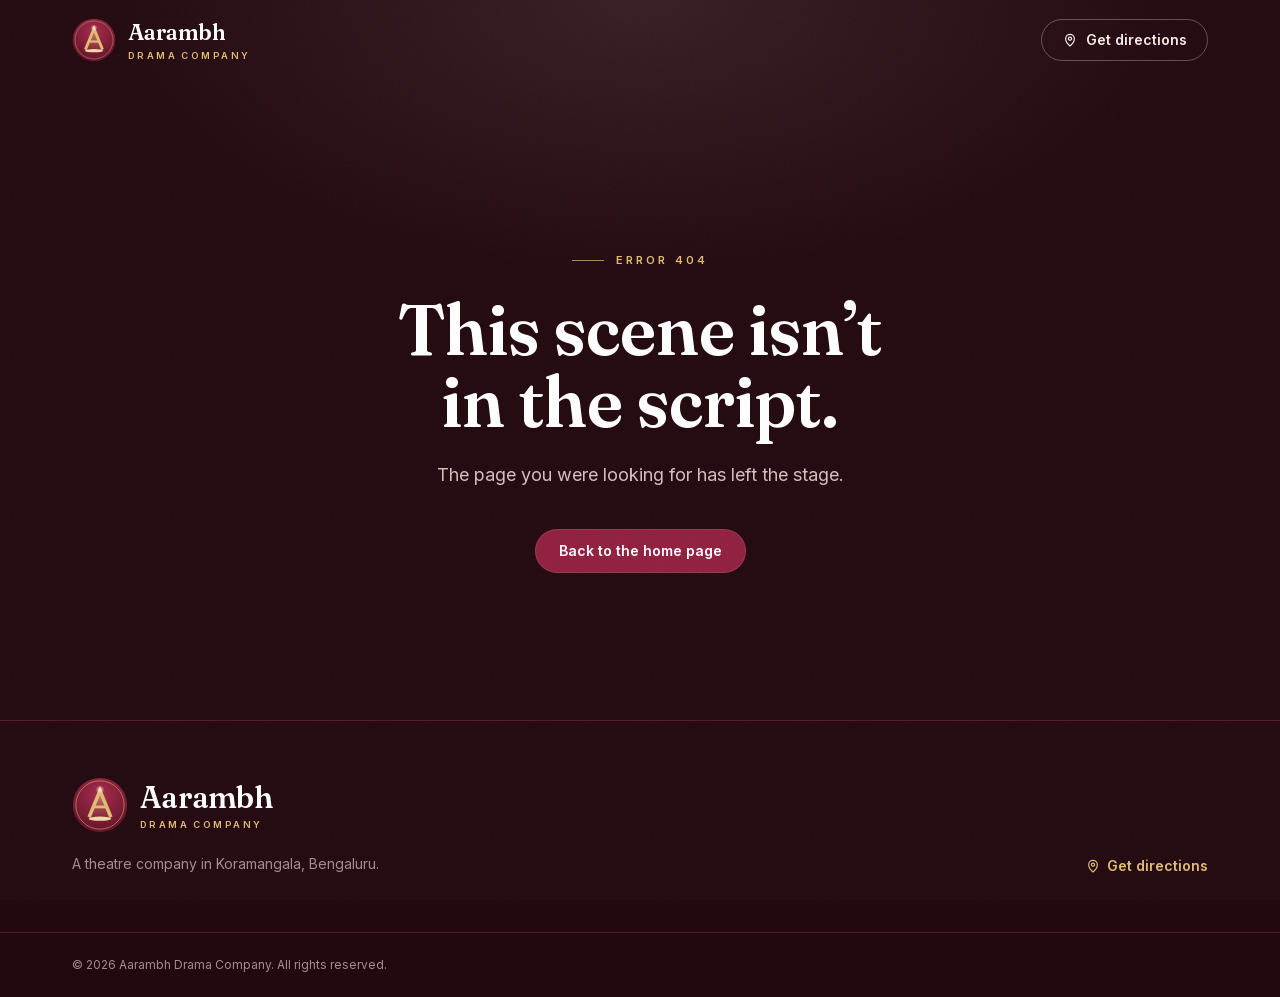
==== 404/index.html @ 0807aa25 "Deploy 2026-10-18 13:48 UTC Built from the microSaas monorepo (apps/aarambhdrama).  Co-Authored-By: " ====
<!DOCTYPE html><html lang="en-IN" class="__variable_3ef085 __variable_d8ebd1 __variable_57bfc7"><head><meta charSet="utf-8"/><meta name="viewport" content="width=device-width, initial-scale=1"/><link rel="preload" as="image" href="/icons/mark-9e692108.svg"/><link rel="stylesheet" href="/_next/static/css/33aa5bacaa22cecc.css" data-precedence="next"/><link rel="preload" as="script" fetchPriority="low" href="/_next/static/chunks/webpack-bf4ab1a71f17e4b8.js"/><script src="/_next/static/chunks/5b8f0dd8-8df0f8787c39d86d.js" async=""></script><script src="/_next/static/chunks/749-2449f47266f1c728.js" async=""></script><script src="/_next/static/chunks/main-app-c1b3ed4e00259830.js" async=""></script><script src="/_next/static/chunks/411-0c74b40d2d4493ef.js" async=""></script><script src="/_next/static/chunks/app/not-found-4a835d72cedd2bf6.js" async=""></script><script src="/_next/static/chunks/app/layout-99f171341ef06754.js" async=""></script><meta name="robots" content="noindex"/><meta name="theme-color" content="#22080f"/><meta name="color-scheme" content="dark"/><title>Aarambh Drama Company — Theatre Company in Koramangala, Bengaluru</title><meta name="description" content="Aarambh Drama Company is a theatre company in Koramangala, Bengaluru — rehearsing, training and making theatre."/><meta name="application-name" content="Aarambh Drama Company"/><meta name="keywords" content="Aarambh Drama Company,theatre company Koramangala,theatre company Bengaluru,drama company Bengaluru"/><meta name="format-detection" content="telephone=no"/><meta property="og:title" content="Aarambh Drama Company — a theatre company in Koramangala, Bengaluru"/><meta property="og:description" content="Aarambh Drama Company is a theatre company in Koramangala, Bengaluru — rehearsing, training and making theatre."/><meta property="og:site_name" content="Aarambh Drama Company"/><meta property="og:locale" content="en_IN"/><meta property="og:image" content="https://aarambhdrama.com/icons/og-c2596aec.png"/><meta property="og:image:width" content="1200"/><meta property="og:image:height" content="630"/><meta property="og:image:alt" content="Aarambh Drama Company — Koramangala, Bengaluru"/><meta property="og:type" content="website"/><meta name="twitter:card" content="summary_large_image"/><meta name="twitter:title" content="Aarambh Drama Company — a theatre company in Koramangala, Bengaluru"/><meta name="twitter:description" content="Aarambh Drama Company is a theatre company in Koramangala, Bengaluru — rehearsing, training and making theatre."/><meta name="twitter:image" content="https://aarambhdrama.com/icons/og-c2596aec.png"/><meta name="twitter:image:width" content="1200"/><meta name="twitter:image:height" content="630"/><meta name="twitter:image:alt" content="Aarambh Drama Company — Koramangala, Bengaluru"/><link rel="icon" href="/icons/mark-9e692108.svg" type="image/svg+xml"/><link rel="icon" href="/icons/favicon-822d0b16.ico" sizes="16x16 32x32 48x48"/><link rel="icon" href="/icons/favicon-32-a12ba2fc.png" sizes="32x32" type="image/png"/><link rel="icon" href="/icons/favicon-192-156a5a49.png" sizes="192x192" type="image/png"/><link rel="apple-touch-icon" href="/icons/apple-touch-icon-42898a5c.png" sizes="180x180"/><script src="/_next/static/chunks/polyfills-42372ed130431b0a.js" noModule=""></script></head><body class="grain min-h-screen"><a href="#main" class="sr-only z-[80] rounded-full bg-burgundy px-5 py-3 text-sm font-semibold text-white focus:not-sr-only focus:fixed focus:left-4 focus:top-4">Skip to content</a><header class="fixed inset-x-0 top-0 z-40 border-b transition-[background-color,border-color,backdrop-filter] duration-300 border-transparent"><div class="shell flex h-16 items-center justify-between gap-4 lg:h-20"><a class="-ml-1 rounded-lg p-1" aria-label="Aarambh Drama Company — home" href="/"><span class="flex items-center gap-3"><img src="/icons/mark-9e692108.svg" alt="" width="64" height="64" class="h-10 w-10 lg:h-11 lg:w-11"/><span class="flex flex-col leading-none"><span class="font-display font-semibold tracking-tight text-white text-xl lg:text-[1.35rem]">Aarambh</span><span class="mt-1 text-[0.58rem] font-semibold uppercase tracking-[0.26em] text-brass">Drama Company</span></span></span></a><a href="https://www.google.com/maps/search/?api=1&amp;query=Chandru%20Chambers%2C%20No.%2021%2C%20Basement%201%2C%207th%20Main%2C%201st%20Cross%2C%2080%20Feet%20Road%2C%201st%20Block%20Koramangala%2C%20Bengaluru%2C%20Karnataka%20560034" target="_blank" rel="noopener noreferrer" class="btn-ghost !px-4 !py-2.5 sm:!px-5"><svg viewBox="0 0 24 24" class="h-4 w-4" fill="none" stroke="currentColor" stroke-width="1.8" stroke-linecap="round" stroke-linejoin="round" aria-hidden="true"><path d="M12 21s-6.5-5.6-6.5-11a6.5 6.5 0 0 1 13 0C18.5 15.4 12 21 12 21Z M12 12.4a2.4 2.4 0 1 0 0-4.8 2.4 2.4 0 0 0 0 4.8Z"></path></svg><span class="hidden sm:inline">Get directions</span><span class="sm:hidden">Directions</span></a></div></header><main id="main"><section class="spotlight flex min-h-[80vh] items-center pt-24"><div class="shell text-center"><p class="kicker justify-center">Error 404</p><h1 class="mx-auto mt-6 max-w-3xl font-display text-5xl font-semibold leading-tight text-white text-balance sm:text-7xl">This scene isn’t in the script.</h1><p class="mx-auto mt-6 max-w-md text-lg text-cream-dim">The page you were looking for has left the stage.</p><div class="mt-10 flex flex-wrap justify-center gap-3"><a class="btn-primary" href="/">Back to the home page</a></div></div></section></main><footer class="border-t border-wine-line bg-wine"><div class="shell flex flex-col gap-8 py-14 sm:flex-row sm:items-end sm:justify-between"><div><span class="flex items-center gap-3"><img src="/icons/mark-9e692108.svg" alt="" width="64" height="64" class="h-14 w-14"/><span class="flex flex-col leading-none"><span class="font-display font-semibold tracking-tight text-white text-3xl">Aarambh</span><span class="mt-1 text-[0.58rem] font-semibold uppercase tracking-[0.26em] text-brass">Drama Company</span></span></span><p class="mt-5 max-w-xs text-sm leading-relaxed text-cream-mut">A theatre company in Koramangala, Bengaluru.</p></div><a href="https://www.google.com/maps/search/?api=1&amp;query=Chandru%20Chambers%2C%20No.%2021%2C%20Basement%201%2C%207th%20Main%2C%201st%20Cross%2C%2080%20Feet%20Road%2C%201st%20Block%20Koramangala%2C%20Bengaluru%2C%20Karnataka%20560034" target="_blank" rel="noopener noreferrer" class="inline-flex items-center gap-1.5 text-sm font-semibold text-brass hover:text-brass-light"><svg viewBox="0 0 24 24" class="h-4 w-4" fill="none" stroke="currentColor" stroke-width="1.8" stroke-linecap="round" stroke-linejoin="round" aria-hidden="true"><path d="M12 21s-6.5-5.6-6.5-11a6.5 6.5 0 0 1 13 0C18.5 15.4 12 21 12 21Z M12 12.4a2.4 2.4 0 1 0 0-4.8 2.4 2.4 0 0 0 0 4.8Z"></path></svg>Get directions</a></div><div class="border-t border-wine-line"><p class="shell py-6 text-xs text-cream-mut">© <!-- -->2026<!-- --> <!-- -->Aarambh Drama Company<!-- -->. All rights reserved.</p></div></footer><script type="application/ld+json">{"@context":"https://schema.org","@type":"TheaterGroup","@id":"https://aarambhdrama.com/#company","name":"Aarambh Drama Company","alternateName":"ADC","url":"https://aarambhdrama.com/","logo":"https://aarambhdrama.com/icons/logo-512-bcb01d30.png","image":"https://aarambhdrama.com/icons/og-c2596aec.png","description":"Aarambh Drama Company is a theatre company in Koramangala, Bengaluru — rehearsing, training and making theatre.","address":{"@type":"PostalAddress","streetAddress":"Chandru Chambers, No. 21, Basement 1, 7th Main, 1st Cross, 80 Feet Road, 1st Block Koramangala","addressLocality":"Bengaluru","addressRegion":"Karnataka","postalCode":"560034","addressCountry":"IN"}}</script><script type="application/ld+json">{"@context":"https://schema.org","@type":"WebSite","@id":"https://aarambhdrama.com/#website","name":"Aarambh Drama Company","url":"https://aarambhdrama.com/","inLanguage":"en-IN","publisher":{"@id":"https://aarambhdrama.com/#company"}}</script><script src="/_next/static/chunks/webpack-bf4ab1a71f17e4b8.js" async=""></script><script>(self.__next_f=self.__next_f||[]).push([0]);self.__next_f.push([2,null])</script><script>self.__next_f.push([1,"1:HL[\"/_next/static/css/33aa5bacaa22cecc.css\",\"style\"]\n"])</script><script>self.__next_f.push([1,"2:I[6608,[],\"\"]\n4:I[5411,[\"411\",\"static/chunks/411-0c74b40d2d4493ef.js\",\"160\",\"static/chunks/app/not-found-4a835d72cedd2bf6.js\"],\"\"]\n5:I[2728,[],\"\"]\n6:I[9836,[],\"\"]\n7:I[9916,[\"411\",\"static/chunks/411-0c74b40d2d4493ef.js\",\"185\",\"static/chunks/app/layout-99f171341ef06754.js\"],\"Header\"]\n9:I[8907,[],\"\"]\na:[]\n"])</script><script>self.__next_f.push([1,"0:[\"$\",\"$L2\",null,{\"buildId\":\"_uytQvKwIDSYmlFZwiLx3\",\"assetPrefix\":\"\",\"urlParts\":[\"\",\"_not-found\",\"\"],\"initialTree\":[\"\",{\"children\":[\"/_not-found\",{\"children\":[\"__PAGE__\",{}]}]},\"$undefined\",\"$undefined\",true],\"initialSeedData\":[\"\",{\"children\":[\"/_not-found\",{\"children\":[\"__PAGE__\",{},[[\"$L3\",[\"$\",\"section\",null,{\"className\":\"spotlight flex min-h-[80vh] items-center pt-24\",\"children\":[\"$\",\"div\",null,{\"className\":\"shell text-center\",\"children\":[[\"$\",\"p\",null,{\"className\":\"kicker justify-center\",\"children\":\"Error 404\"}],[\"$\",\"h1\",null,{\"className\":\"mx-auto mt-6 max-w-3xl font-display text-5xl font-semibold leading-tight text-white text-balance sm:text-7xl\",\"children\":\"This scene isn’t in the script.\"}],[\"$\",\"p\",null,{\"className\":\"mx-auto mt-6 max-w-md text-lg text-cream-dim\",\"children\":\"The page you were looking for has left the stage.\"}],[\"$\",\"div\",null,{\"className\":\"mt-10 flex flex-wrap justify-center gap-3\",\"children\":[\"$\",\"$L4\",null,{\"href\":\"/\",\"className\":\"btn-primary\",\"children\":\"Back to the home page\"}]}]]}]}],null],null],null]},[null,[\"$\",\"$L5\",null,{\"parallelRouterKey\":\"children\",\"segmentPath\":[\"children\",\"/_not-found\",\"children\"],\"error\":\"$undefined\",\"errorStyles\":\"$undefined\",\"errorScripts\":\"$undefined\",\"template\":[\"$\",\"$L6\",null,{}],\"templateStyles\":\"$undefined\",\"templateScripts\":\"$undefined\",\"notFound\":\"$undefined\",\"notFoundStyles\":\"$undefined\"}]],null]},[[[[\"$\",\"link\",\"0\",{\"rel\":\"stylesheet\",\"href\":\"/_next/static/css/33aa5bacaa22cecc.css\",\"precedence\":\"next\",\"crossOrigin\":\"$undefined\"}]],[\"$\",\"html\",null,{\"lang\":\"en-IN\",\"className\":\"__variable_3ef085 __variable_d8ebd1 __variable_57bfc7\",\"children\":[\"$\",\"body\",null,{\"className\":\"grain min-h-screen\",\"children\":[[\"$\",\"a\",null,{\"href\":\"#main\",\"className\":\"sr-only z-[80] rounded-full bg-burgundy px-5 py-3 text-sm font-semibold text-white focus:not-sr-only focus:fixed focus:left-4 focus:top-4\",\"children\":\"Skip to content\"}],[\"$\",\"$L7\",null,{}],[\"$\",\"main\",null,{\"id\":\"main\",\"children\":[\"$\",\"$L5\",null,{\"parallelRouterKey\":\"children\",\"segmentPath\":[\"children\"],\"error\":\"$undefined\",\"errorStyles\":\"$undefined\",\"errorScripts\":\"$undefined\",\"template\":[\"$\",\"$L6\",null,{}],\"templateStyles\":\"$undefined\",\"templateScripts\":\"$undefined\",\"notFound\":[\"$\",\"section\",null,{\"className\":\"spotlight flex min-h-[80vh] items-center pt-24\",\"children\":[\"$\",\"div\",null,{\"className\":\"shell text-center\",\"children\":[[\"$\",\"p\",null,{\"className\":\"kicker justify-center\",\"children\":\"Error 404\"}],[\"$\",\"h1\",null,{\"className\":\"mx-auto mt-6 max-w-3xl font-display text-5xl font-semibold leading-tight text-white text-balance sm:text-7xl\",\"children\":\"This scene isn’t in the script.\"}],[\"$\",\"p\",null,{\"className\":\"mx-auto mt-6 max-w-md text-lg text-cream-dim\",\"children\":\"The page you were looking for has left the stage.\"}],[\"$\",\"div\",null,{\"className\":\"mt-10 flex flex-wrap justify-center gap-3\",\"children\":[\"$\",\"$L4\",null,{\"href\":\"/\",\"className\":\"btn-primary\",\"children\":\"Back to the home page\"}]}]]}]}],\"notFoundStyles\":[]}]}],[\"$\",\"footer\",null,{\"className\":\"border-t border-wine-line bg-wine\",\"children\":[[\"$\",\"div\",null,{\"className\":\"shell flex flex-col gap-8 py-14 sm:flex-row sm:items-end sm:justify-between\",\"children\":[[\"$\",\"div\",null,{\"children\":[[\"$\",\"span\",null,{\"className\":\"flex items-center gap-3\",\"children\":[[\"$\",\"img\",null,{\"src\":\"/icons/mark-9e692108.svg\",\"alt\":\"\",\"width\":64,\"height\":64,\"className\":\"h-14 w-14\"}],[\"$\",\"span\",null,{\"className\":\"flex flex-col leading-none\",\"children\":[[\"$\",\"span\",null,{\"className\":\"font-display font-semibold tracking-tight text-white text-3xl\",\"children\":\"Aarambh\"}],[\"$\",\"span\",null,{\"className\":\"mt-1 text-[0.58rem] font-semibold uppercase tracking-[0.26em] text-brass\",\"children\":\"Drama Company\"}]]}]]}],[\"$\",\"p\",null,{\"className\":\"mt-5 max-w-xs text-sm leading-relaxed text-cream-mut\",\"children\":\"A theatre company in Koramangala, Bengaluru.\"}]]}],[\"$\",\"a\",null,{\"href\":\"https://www.google.com/maps/search/?api=1\u0026query=Chandru%20Chambers%2C%20No.%2021%2C%20Basement%201%2C%207th%20Main%2C%201st%20Cross%2C%2080%20Feet%20Road%2C%201st%20Block%20Koramangala%2C%20Bengaluru%2C%20Karnataka%20560034\",\"target\":\"_blank\",\"rel\":\"noopener noreferrer\",\"className\":\"inline-flex items-center gap-1.5 text-sm font-semibold text-brass hover:text-brass-light\",\"children\":[[\"$\",\"svg\",null,{\"viewBox\":\"0 0 24 24\",\"className\":\"h-4 w-4\",\"fill\":\"none\",\"stroke\":\"currentColor\",\"strokeWidth\":1.8,\"strokeLinecap\":\"round\",\"strokeLinejoin\":\"round\",\"aria-hidden\":true,\"children\":[\"$\",\"path\",null,{\"d\":\"M12 21s-6.5-5.6-6.5-11a6.5 6.5 0 0 1 13 0C18.5 15.4 12 21 12 21Z M12 12.4a2.4 2.4 0 1 0 0-4.8 2.4 2.4 0 0 0 0 4.8Z\"}]}],\"Get directions\"]}]]}],[\"$\",\"div\",null,{\"className\":\"border-t border-wine-line\",\"children\":[\"$\",\"p\",null,{\"className\":\"shell py-6 text-xs text-cream-mut\",\"children\":[\"© \",2026,\" \",\"Aarambh Drama Company\",\". All rights reserved.\"]}]}]]}],[\"$\",\"script\",null,{\"type\":\"application/ld+json\",\"dangerouslySetInnerHTML\":{\"__html\":\"{\\\"@context\\\":\\\"https://schema.org\\\",\\\"@type\\\":\\\"TheaterGroup\\\",\\\"@id\\\":\\\"https://aarambhdrama.com/#company\\\",\\\"name\\\":\\\"Aarambh Drama Company\\\",\\\"alternateName\\\":\\\"ADC\\\",\\\"url\\\":\\\"https://aarambhdrama.com/\\\",\\\"logo\\\":\\\"https://aarambhdrama.com/icons/logo-512-bcb01d30.png\\\",\\\"image\\\":\\\"https://aarambhdrama.com/icons/og-c2596aec.png\\\",\\\"description\\\":\\\"Aarambh Drama Company is a theatre company in Koramangala, Bengaluru — rehearsing, training and making theatre.\\\",\\\"address\\\":{\\\"@type\\\":\\\"PostalAddress\\\",\\\"streetAddress\\\":\\\"Chandru Chambers, No. 21, Basement 1, 7th Main, 1st Cross, 80 Feet Road, 1st Block Koramangala\\\",\\\"addressLocality\\\":\\\"Bengaluru\\\",\\\"addressRegion\\\":\\\"Karnataka\\\",\\\"postalCode\\\":\\\"560034\\\",\\\"addressCountry\\\":\\\"IN\\\"}}\"}}],[\"$\",\"script\",null,{\"type\":\"application/ld+json\",\"dangerouslySetInnerHTML\":{\"__html\":\"{\\\"@context\\\":\\\"https://schema.org\\\",\\\"@type\\\":\\\"WebSite\\\",\\\"@id\\\":\\\"https://aarambhdrama.com/#website\\\",\\\"name\\\":\\\"Aarambh Drama Company\\\",\\\"url\\\":\\\"https://aarambhdrama.com/\\\",\\\"inLanguage\\\":\\\"en-IN\\\",\\\"publisher\\\":{\\\"@id\\\":\\\"https://aarambhdrama.com/#company\\\"}}\"}}]]}]}]],null],null],\"couldBeIntercepted\":false,\"initialHead\":[[\"$\",\"meta\",null,{\"name\":\"robots\",\"content\":\"noindex\"}],\"$L8\"],\"globalErrorComponent\":\"$9\",\"missingSlots\":\"$Wa\"}]\n"])</script><script>self.__next_f.push([1,"8:[[\"$\",\"meta\",\"0\",{\"name\":\"viewport\",\"content\":\"width=device-width, initial-scale=1\"}],[\"$\",\"meta\",\"1\",{\"name\":\"theme-color\",\"content\":\"#22080f\"}],[\"$\",\"meta\",\"2\",{\"name\":\"color-scheme\",\"content\":\"dark\"}],[\"$\",\"meta\",\"3\",{\"charSet\":\"utf-8\"}],[\"$\",\"title\",\"4\",{\"children\":\"Aarambh Drama Company — Theatre Company in Koramangala, Bengaluru\"}],[\"$\",\"meta\",\"5\",{\"name\":\"description\",\"content\":\"Aarambh Drama Company is a theatre company in Koramangala, Bengaluru — rehearsing, training and making theatre.\"}],[\"$\",\"meta\",\"6\",{\"name\":\"application-name\",\"content\":\"Aarambh Drama Company\"}],[\"$\",\"meta\",\"7\",{\"name\":\"keywords\",\"content\":\"Aarambh Drama Company,theatre company Koramangala,theatre company Bengaluru,drama company Bengaluru\"}],[\"$\",\"meta\",\"8\",{\"name\":\"format-detection\",\"content\":\"telephone=no\"}],[\"$\",\"meta\",\"9\",{\"property\":\"og:title\",\"content\":\"Aarambh Drama Company — a theatre company in Koramangala, Bengaluru\"}],[\"$\",\"meta\",\"10\",{\"property\":\"og:description\",\"content\":\"Aarambh Drama Company is a theatre company in Koramangala, Bengaluru — rehearsing, training and making theatre.\"}],[\"$\",\"meta\",\"11\",{\"property\":\"og:site_name\",\"content\":\"Aarambh Drama Company\"}],[\"$\",\"meta\",\"12\",{\"property\":\"og:locale\",\"content\":\"en_IN\"}],[\"$\",\"meta\",\"13\",{\"property\":\"og:image\",\"content\":\"https://aarambhdrama.com/icons/og-c2596aec.png\"}],[\"$\",\"meta\",\"14\",{\"property\":\"og:image:width\",\"content\":\"1200\"}],[\"$\",\"meta\",\"15\",{\"property\":\"og:image:height\",\"content\":\"630\"}],[\"$\",\"meta\",\"16\",{\"property\":\"og:image:alt\",\"content\":\"Aarambh Drama Company — Koramangala, Bengaluru\"}],[\"$\",\"meta\",\"17\",{\"property\":\"og:type\",\"content\":\"website\"}],[\"$\",\"meta\",\"18\",{\"name\":\"twitter:card\",\"content\":\"summary_large_image\"}],[\"$\",\"meta\",\"19\",{\"name\":\"twitter:title\",\"content\":\"Aarambh Drama Company — a theatre company in Koramangala, Bengaluru\"}],[\"$\",\"meta\",\"20\",{\"name\":\"twitter:description\",\"content\":\"Aarambh Drama Company is a theatre company in Koramangala, Bengaluru — rehearsing, training and making theatre.\"}],[\"$\",\"meta\",\"21\",{\"name\":\"twitter:image\",\"content\":\"https://aarambhdrama.com/icons/og-c2596aec.png\"}],[\"$\",\"meta\",\"22\",{\"name\":\"twitter:image:width\",\"content\":\"1200\"}],[\"$\",\"meta\",\"23\",{\"name\":\"twitter:image:height\",\"content\":\"630\"}],[\"$\",\"meta\",\"24\",{\"name\":\"twitter:image:alt\",\"content\":\"Aarambh Drama Company — Koramangala, Bengaluru\"}],[\"$\",\"link\",\"25\",{\"rel\":\"icon\",\"href\":\"/icons/mark-9e692108.svg\",\"type\":\"image/svg+xml\"}],[\"$\",\"link\",\"26\",{\"rel\":\"icon\",\"href\":\"/icons/favicon-822d0b16.ico\",\"sizes\":\"16x16 32x32 48x48\"}],[\"$\",\"link\",\"27\",{\"rel\":\"icon\",\"href\":\"/icons/favicon-32-a12ba2fc.png\",\"sizes\":\"32x32\",\"type\":\"image/png\"}],[\"$\",\"link\",\"28\",{\"rel\":\"icon\",\"href\":\"/icons/favicon-192-156a5a49.png\",\"sizes\":\"192x192\",\"type\":\"image/png\"}],[\"$\",\"link\",\"29\",{\"rel\":\"apple-touch-icon\",\"href\":\"/icons/apple-touch-icon-42898a5c.png\",\"sizes\":\"180x180\"}]]\n"])</script><script>self.__next_f.push([1,"3:null\n"])</script></body></html>
---- _next/static/css/33aa5bacaa22cecc.css ----
@font-face{font-family:__Fraunces_3ef085;font-style:italic;font-weight:100 900;font-display:swap;src:url(/_next/static/media/3724a2679eb55e3d-s.woff2) format("woff2");unicode-range:u+0102-0103,u+0110-0111,u+0128-0129,u+0168-0169,u+01a0-01a1,u+01af-01b0,u+0300-0301,u+0303-0304,u+0308-0309,u+0323,u+0329,u+1ea0-1ef9,u+20ab}@font-face{font-family:__Fraunces_3ef085;font-style:italic;font-weight:100 900;font-display:swap;src:url(/_next/static/media/dec24892df1f6098-s.woff2) format("woff2");unicode-range:u+0100-02ba,u+02bd-02c5,u+02c7-02cc,u+02ce-02d7,u+02dd-02ff,u+0304,u+0308,u+0329,u+1d00-1dbf,u+1e00-1e9f,u+1ef2-1eff,u+2020,u+20a0-20ab,u+20ad-20c4,u+2113,u+2c60-2c7f,u+a720-a7ff}@font-face{font-family:__Fraunces_3ef085;font-style:italic;font-weight:100 900;font-display:swap;src:url(/_next/static/media/6448e9c529f1ef4a-s.p.woff2) format("woff2");unicode-range:u+00??,u+0131,u+0152-0153,u+02bb-02bc,u+02c6,u+02da,u+02dc,u+0304,u+0308,u+0329,u+2000-206f,u+20ac,u+2122,u+2191,u+2193,u+2212,u+2215,u+feff,u+fffd}@font-face{font-family:__Fraunces_3ef085;font-style:normal;font-weight:100 900;font-display:swap;src:url(/_next/static/media/287637279c44650d-s.woff2) format("woff2");unicode-range:u+0102-0103,u+0110-0111,u+0128-0129,u+0168-0169,u+01a0-01a1,u+01af-01b0,u+0300-0301,u+0303-0304,u+0308-0309,u+0323,u+0329,u+1ea0-1ef9,u+20ab}@font-face{font-family:__Fraunces_3ef085;font-style:normal;font-weight:100 900;font-display:swap;src:url(/_next/static/media/b387097da7407747-s.woff2) format("woff2");unicode-range:u+0100-02ba,u+02bd-02c5,u+02c7-02cc,u+02ce-02d7,u+02dd-02ff,u+0304,u+0308,u+0329,u+1d00-1dbf,u+1e00-1e9f,u+1ef2-1eff,u+2020,u+20a0-20ab,u+20ad-20c4,u+2113,u+2c60-2c7f,u+a720-a7ff}@font-face{font-family:__Fraunces_3ef085;font-style:normal;font-weight:100 900;font-display:swap;src:url(/_next/static/media/cb9f64d62d112b41-s.p.woff2) format("woff2");unicode-range:u+00??,u+0131,u+0152-0153,u+02bb-02bc,u+02c6,u+02da,u+02dc,u+0304,u+0308,u+0329,u+2000-206f,u+20ac,u+2122,u+2191,u+2193,u+2212,u+2215,u+feff,u+fffd}@font-face{font-family:__Fraunces_Fallback_3ef085;src:local("Times New Roman");ascent-override:84.71%;descent-override:22.09%;line-gap-override:0.00%;size-adjust:115.45%}.__className_3ef085{font-family:__Fraunces_3ef085,__Fraunces_Fallback_3ef085}.__variable_3ef085{--font-display:"__Fraunces_3ef085","__Fraunces_Fallback_3ef085"}@font-face{font-family:__Inter_d8ebd1;font-style:normal;font-weight:100 900;font-display:swap;src:url(/_next/static/media/ba9851c3c22cd980-s.woff2) format("woff2");unicode-range:u+0460-052f,u+1c80-1c8a,u+20b4,u+2de0-2dff,u+a640-a69f,u+fe2e-fe2f}@font-face{font-family:__Inter_d8ebd1;font-style:normal;font-weight:100 900;font-display:swap;src:url(/_next/static/media/21350d82a1f187e9-s.woff2) format("woff2");unicode-range:u+0301,u+0400-045f,u+0490-0491,u+04b0-04b1,u+2116}@font-face{font-family:__Inter_d8ebd1;font-style:normal;font-weight:100 900;font-display:swap;src:url(/_next/static/media/c5fe6dc8356a8c31-s.woff2) format("woff2");unicode-range:u+1f??}@font-face{font-family:__Inter_d8ebd1;font-style:normal;font-weight:100 900;font-display:swap;src:url(/_next/static/media/19cfc7226ec3afaa-s.woff2) format("woff2");unicode-range:u+0370-0377,u+037a-037f,u+0384-038a,u+038c,u+038e-03a1,u+03a3-03ff}@font-face{font-family:__Inter_d8ebd1;font-style:normal;font-weight:100 900;font-display:swap;src:url(/_next/static/media/df0a9ae256c0569c-s.woff2) format("woff2");unicode-range:u+0102-0103,u+0110-0111,u+0128-0129,u+0168-0169,u+01a0-01a1,u+01af-01b0,u+0300-0301,u+0303-0304,u+0308-0309,u+0323,u+0329,u+1ea0-1ef9,u+20ab}@font-face{font-family:__Inter_d8ebd1;font-style:normal;font-weight:100 900;font-display:swap;src:url(/_next/static/media/8e9860b6e62d6359-s.woff2) format("woff2");unicode-range:u+0100-02ba,u+02bd-02c5,u+02c7-02cc,u+02ce-02d7,u+02dd-02ff,u+0304,u+0308,u+0329,u+1d00-1dbf,u+1e00-1e9f,u+1ef2-1eff,u+2020,u+20a0-20ab,u+20ad-20c4,u+2113,u+2c60-2c7f,u+a720-a7ff}@font-face{font-family:__Inter_d8ebd1;font-style:normal;font-weight:100 900;font-display:swap;src:url(/_next/static/media/e4af272ccee01ff0-s.p.woff2) format("woff2");unicode-range:u+00??,u+0131,u+0152-0153,u+02bb-02bc,u+02c6,u+02da,u+02dc,u+0304,u+0308,u+0329,u+2000-206f,u+20ac,u+2122,u+2191,u+2193,u+2212,u+2215,u+feff,u+fffd}@font-face{font-family:__Inter_Fallback_d8ebd1;src:local("Arial");ascent-override:90.49%;descent-override:22.56%;line-gap-override:0.00%;size-adjust:107.06%}.__className_d8ebd1{font-family:__Inter_d8ebd1,__Inter_Fallback_d8ebd1;font-style:normal}.__variable_d8ebd1{--font-body:"__Inter_d8ebd1","__Inter_Fallback_d8ebd1"}@font-face{font-family:__Tiro_Devanagari_Hindi_57bfc7;font-style:normal;font-weight:400;font-display:swap;src:url(/_next/static/media/5eebecae2874b12c-s.woff2) format("woff2");unicode-range:u+0900-097f,u+1cd0-1cf4,u+1cf7-1cf9,u+200c-200d,u+20a8,u+20b9,u+20f0,u+25cc,u+a830-a839,u+a8e0-a8ff,u+11b00-11b0a}@font-face{font-family:__Tiro_Devanagari_Hindi_57bfc7;font-style:normal;font-weight:400;font-display:swap;src:url(/_next/static/media/9ad736da9ea6fd29-s.woff2) format("woff2");unicode-range:u+0100-02ba,u+02bd-02c5,u+02c7-02cc,u+02ce-02d7,u+02dd-02ff,u+0304,u+0308,u+0329,u+1d00-1dbf,u+1e00-1e9f,u+1ef2-1eff,u+2020,u+20a0-20ab,u+20ad-20c4,u+2113,u+2c60-2c7f,u+a720-a7ff}@font-face{font-family:__Tiro_Devanagari_Hindi_57bfc7;font-style:normal;font-weight:400;font-display:swap;src:url(/_next/static/media/d1d117b70ea4623f-s.woff2) format("woff2");unicode-range:u+00??,u+0131,u+0152-0153,u+02bb-02bc,u+02c6,u+02da,u+02dc,u+0304,u+0308,u+0329,u+2000-206f,u+20ac,u+2122,u+2191,u+2193,u+2212,u+2215,u+feff,u+fffd}@font-face{font-family:__Tiro_Devanagari_Hindi_Fallback_57bfc7;src:local("Times New Roman");ascent-override:67.12%;descent-override:21.78%;line-gap-override:29.34%;size-adjust:112.49%}.__className_57bfc7{font-family:__Tiro_Devanagari_Hindi_57bfc7,__Tiro_Devanagari_Hindi_Fallback_57bfc7;font-weight:400;font-style:normal}.__variable_57bfc7{--font-deva:"__Tiro_Devanagari_Hindi_57bfc7","__Tiro_Devanagari_Hindi_Fallback_57bfc7"}*,:after,:before{--tw-border-spacing-x:0;--tw-border-spacing-y:0;--tw-translate-x:0;--tw-translate-y:0;--tw-rotate:0;--tw-skew-x:0;--tw-skew-y:0;--tw-scale-x:1;--tw-scale-y:1;--tw-pan-x: ;--tw-pan-y: ;--tw-pinch-zoom: ;--tw-scroll-snap-strictness:proximity;--tw-gradient-from-position: ;--tw-gradient-via-position: ;--tw-gradient-to-position: ;--tw-ordinal: ;--tw-slashed-zero: ;--tw-numeric-figure: ;--tw-numeric-spacing: ;--tw-numeric-fraction: ;--tw-ring-inset: ;--tw-ring-offset-width:0px;--tw-ring-offset-color:#fff;--tw-ring-color:rgba(59,130,246,.5);--tw-ring-offset-shadow:0 0 #0000;--tw-ring-shadow:0 0 #0000;--tw-shadow:0 0 #0000;--tw-shadow-colored:0 0 #0000;--tw-blur: ;--tw-brightness: ;--tw-contrast: ;--tw-grayscale: ;--tw-hue-rotate: ;--tw-invert: ;--tw-saturate: ;--tw-sepia: ;--tw-drop-shadow: ;--tw-backdrop-blur: ;--tw-backdrop-brightness: ;--tw-backdrop-contrast: ;--tw-backdrop-grayscale: ;--tw-backdrop-hue-rotate: ;--tw-backdrop-invert: ;--tw-backdrop-opacity: ;--tw-backdrop-saturate: ;--tw-backdrop-sepia: ;--tw-contain-size: ;--tw-contain-layout: ;--tw-contain-paint: ;--tw-contain-style: }::backdrop{--tw-border-spacing-x:0;--tw-border-spacing-y:0;--tw-translate-x:0;--tw-translate-y:0;--tw-rotate:0;--tw-skew-x:0;--tw-skew-y:0;--tw-scale-x:1;--tw-scale-y:1;--tw-pan-x: ;--tw-pan-y: ;--tw-pinch-zoom: ;--tw-scroll-snap-strictness:proximity;--tw-gradient-from-position: ;--tw-gradient-via-position: ;--tw-gradient-to-position: ;--tw-ordinal: ;--tw-slashed-zero: ;--tw-numeric-figure: ;--tw-numeric-spacing: ;--tw-numeric-fraction: ;--tw-ring-inset: ;--tw-ring-offset-width:0px;--tw-ring-offset-color:#fff;--tw-ring-color:rgba(59,130,246,.5);--tw-ring-offset-shadow:0 0 #0000;--tw-ring-shadow:0 0 #0000;--tw-shadow:0 0 #0000;--tw-shadow-colored:0 0 #0000;--tw-blur: ;--tw-brightness: ;--tw-contrast: ;--tw-grayscale: ;--tw-hue-rotate: ;--tw-invert: ;--tw-saturate: ;--tw-sepia: ;--tw-drop-shadow: ;--tw-backdrop-blur: ;--tw-backdrop-brightness: ;--tw-backdrop-contrast: ;--tw-backdrop-grayscale: ;--tw-backdrop-hue-rotate: ;--tw-backdrop-invert: ;--tw-backdrop-opacity: ;--tw-backdrop-saturate: ;--tw-backdrop-sepia: ;--tw-contain-size: ;--tw-contain-layout: ;--tw-contain-paint: ;--tw-contain-style: }/*
! tailwindcss v3.4.19 | MIT License | https://tailwindcss.com
*/*,:after,:before{box-sizing:border-box;border:0 solid #e5e7eb}:after,:before{--tw-content:""}:host,html{line-height:1.5;-webkit-text-size-adjust:100%;-moz-tab-size:4;-o-tab-size:4;tab-size:4;font-family:ui-sans-serif,system-ui,sans-serif,Apple Color Emoji,Segoe UI Emoji,Segoe UI Symbol,Noto Color Emoji;font-feature-settings:normal;font-variation-settings:normal;-webkit-tap-highlight-color:transparent}body{margin:0;line-height:inherit}hr{height:0;color:inherit;border-top-width:1px}abbr:where([title]){-webkit-text-decoration:underline dotted;text-decoration:underline dotted}h1,h2,h3,h4,h5,h6{font-size:inherit;font-weight:inherit}a{color:inherit;text-decoration:inherit}b,strong{font-weight:bolder}code,kbd,pre,samp{font-family:ui-monospace,SFMono-Regular,Menlo,Monaco,Consolas,Liberation Mono,Courier New,monospace;font-feature-settings:normal;font-variation-settings:normal;font-size:1em}small{font-size:80%}sub,sup{font-size:75%;line-height:0;position:relative;vertical-align:baseline}sub{bottom:-.25em}sup{top:-.5em}table{text-indent:0;border-color:inherit;border-collapse:collapse}button,input,optgroup,select,textarea{font-family:inherit;font-feature-settings:inherit;font-variation-settings:inherit;font-size:100%;font-weight:inherit;line-height:inherit;letter-spacing:inherit;color:inherit;margin:0;padding:0}button,select{text-transform:none}button,input:where([type=button]),input:where([type=reset]),input:where([type=submit]){-webkit-appearance:button;background-color:transparent;background-image:none}:-moz-focusring{outline:auto}:-moz-ui-invalid{box-shadow:none}progress{vertical-align:baseline}::-webkit-inner-spin-button,::-webkit-outer-spin-button{height:auto}[type=search]{-webkit-appearance:textfield;outline-offset:-2px}::-webkit-search-decoration{-webkit-appearance:none}::-webkit-file-upload-button{-webkit-appearance:button;font:inherit}summary{display:list-item}blockquote,dd,dl,figure,h1,h2,h3,h4,h5,h6,hr,p,pre{margin:0}fieldset{margin:0}fieldset,legend{padding:0}menu,ol,ul{list-style:none;margin:0;padding:0}dialog{padding:0}textarea{resize:vertical}input::-moz-placeholder,textarea::-moz-placeholder{opacity:1;color:#9ca3af}input::placeholder,textarea::placeholder{opacity:1;color:#9ca3af}[role=button],button{cursor:pointer}:disabled{cursor:default}audio,canvas,embed,iframe,img,object,svg,video{display:block;vertical-align:middle}img,video{max-width:100%;height:auto}[hidden]:where(:not([hidden=until-found])){display:none}html{-webkit-text-size-adjust:100%;scroll-behavior:smooth}body{--tw-bg-opacity:1;background-color:rgb(34 8 15/var(--tw-bg-opacity,1));font-family:var(--font-body),-apple-system,"Segoe UI",Roboto,sans-serif;--tw-text-opacity:1;color:rgb(247 236 232/var(--tw-text-opacity,1));-webkit-font-smoothing:antialiased;-moz-osx-font-smoothing:grayscale;text-rendering:optimizeLegibility}::-moz-selection{--tw-bg-opacity:1;background-color:rgb(145 31 63/var(--tw-bg-opacity,1));--tw-text-opacity:1;color:rgb(255 255 255/var(--tw-text-opacity,1))}::selection{--tw-bg-opacity:1;background-color:rgb(145 31 63/var(--tw-bg-opacity,1));--tw-text-opacity:1;color:rgb(255 255 255/var(--tw-text-opacity,1))}:focus-visible{outline:2px solid transparent;outline-offset:2px;--tw-ring-offset-shadow:var(--tw-ring-inset) 0 0 0 var(--tw-ring-offset-width) var(--tw-ring-offset-color);--tw-ring-shadow:var(--tw-ring-inset) 0 0 0 calc(2px + var(--tw-ring-offset-width)) var(--tw-ring-color);box-shadow:var(--tw-ring-offset-shadow),var(--tw-ring-shadow),var(--tw-shadow,0 0 #0000);--tw-ring-opacity:1;--tw-ring-color:rgb(226 189 114/var(--tw-ring-opacity,1));--tw-ring-offset-width:2px;--tw-ring-offset-color:#22080f}.font-display{font-variation-settings:"SOFT" 30,"WONK" 1;font-optical-sizing:auto}.shell{margin-left:auto;margin-right:auto;width:100%;max-width:1200px;padding-left:1rem;padding-right:1rem}@media (min-width:640px){.shell{padding-left:1.5rem;padding-right:1.5rem}}@media (min-width:1024px){.shell{padding-left:2rem;padding-right:2rem}}.kicker{display:inline-flex;align-items:center;gap:.75rem;font-family:var(--font-body),-apple-system,"Segoe UI",Roboto,sans-serif;font-size:.7rem;font-weight:600;text-transform:uppercase;letter-spacing:.28em;--tw-text-opacity:1;color:rgb(226 189 114/var(--tw-text-opacity,1))}.kicker:before{content:"";display:block;height:1px;width:2rem;background-color:currentColor;opacity:.7}.btn-primary{display:inline-flex;align-items:center;justify-content:center;gap:.5rem;border-radius:9999px;padding:.75rem 1.5rem;font-size:.875rem;line-height:1.25rem;font-weight:600;transition-property:color,background-color,border-color,text-decoration-color,fill,stroke,opacity,box-shadow,transform,filter,backdrop-filter;transition-timing-function:cubic-bezier(.4,0,.2,1);transition-duration:.2s;--tw-bg-opacity:1;background-color:rgb(145 31 63/var(--tw-bg-opacity,1));--tw-text-opacity:1;color:rgb(255 255 255/var(--tw-text-opacity,1));--tw-ring-offset-shadow:var(--tw-ring-inset) 0 0 0 var(--tw-ring-offset-width) var(--tw-ring-offset-color);--tw-ring-shadow:var(--tw-ring-inset) 0 0 0 calc(1px + var(--tw-ring-offset-width)) var(--tw-ring-color);box-shadow:var(--tw-ring-offset-shadow),var(--tw-ring-shadow),var(--tw-shadow,0 0 #0000);--tw-ring-inset:inset;--tw-ring-color:hsla(0,0%,100%,.1)}@media (hover:hover) and (pointer:fine){.btn-primary:hover{--tw-bg-opacity:1;background-color:rgb(168 41 76/var(--tw-bg-opacity,1));--tw-shadow:0 0 0 1px rgba(212,98,127,.45),0 18px 50px -12px rgba(145,31,63,.65);--tw-shadow-colored:0 0 0 1px var(--tw-shadow-color),0 18px 50px -12px var(--tw-shadow-color);box-shadow:var(--tw-ring-offset-shadow,0 0 #0000),var(--tw-ring-shadow,0 0 #0000),var(--tw-shadow)}}.btn-ghost{display:inline-flex;align-items:center;justify-content:center;gap:.5rem;border-radius:9999px;padding:.75rem 1.5rem;font-size:.875rem;line-height:1.25rem;font-weight:600;transition-property:color,background-color,border-color,text-decoration-color,fill,stroke,opacity,box-shadow,transform,filter,backdrop-filter;transition-timing-function:cubic-bezier(.4,0,.2,1);transition-duration:.2s;border-width:1px;border-color:hsla(16,48%,94%,.3);--tw-text-opacity:1;color:rgb(247 236 232/var(--tw-text-opacity,1))}@media (hover:hover) and (pointer:fine){.btn-ghost:hover{--tw-border-opacity:1;border-color:rgb(247 236 232/var(--tw-border-opacity,1));background-color:hsla(16,48%,94%,.05)}}.sr-only{position:absolute;width:1px;height:1px;padding:0;margin:-1px;overflow:hidden;clip:rect(0,0,0,0);white-space:nowrap;border-width:0}.pointer-events-none{pointer-events:none}.fixed{position:fixed}.absolute{position:absolute}.relative{position:relative}.inset-0{inset:0}.inset-x-0{left:0;right:0}.-left-4{left:-1rem}.-right-24{right:-6rem}.-top-24{top:-6rem}.bottom-\[-6rem\]{bottom:-6rem}.left-\[68\%\]{left:68%}.top-0{top:0}.top-20{top:5rem}.isolate{isolation:isolate}.-z-10{z-index:-10}.-z-20{z-index:-20}.z-40{z-index:40}.z-\[80\]{z-index:80}.mx-auto{margin-left:auto;margin-right:auto}.-ml-1{margin-left:-.25rem}.mt-1{margin-top:.25rem}.mt-10{margin-top:2.5rem}.mt-3{margin-top:.75rem}.mt-4{margin-top:1rem}.mt-5{margin-top:1.25rem}.mt-6{margin-top:1.5rem}.mt-8{margin-top:2rem}.block{display:block}.flex{display:flex}.inline-flex{display:inline-flex}.grid{display:grid}.hidden{display:none}.h-10{height:2.5rem}.h-14{height:3.5rem}.h-16{height:4rem}.h-4{height:1rem}.h-5{height:1.25rem}.h-\[120\%\]{height:120%}.h-\[34rem\]{height:34rem}.min-h-\[100svh\]{min-height:100svh}.min-h-\[80vh\]{min-height:80vh}.min-h-screen{min-height:100vh}.w-10{width:2.5rem}.w-14{width:3.5rem}.w-4{width:1rem}.w-5{width:1.25rem}.w-\[34rem\]{width:34rem}.w-\[46rem\]{width:46rem}.max-w-2xl{max-width:42rem}.max-w-3xl{max-width:48rem}.max-w-md{max-width:28rem}.max-w-xl{max-width:36rem}.max-w-xs{max-width:20rem}.-translate-x-1\/2{--tw-translate-x:-50%;transform:translate(var(--tw-translate-x),var(--tw-translate-y)) rotate(var(--tw-rotate)) skewX(var(--tw-skew-x)) skewY(var(--tw-skew-y)) scaleX(var(--tw-scale-x)) scaleY(var(--tw-scale-y))}.select-none{-webkit-user-select:none;-moz-user-select:none;user-select:none}.scroll-mt-20{scroll-margin-top:5rem}.flex-col{flex-direction:column}.flex-wrap{flex-wrap:wrap}.items-end{align-items:flex-end}.items-center{align-items:center}.justify-center{justify-content:center}.justify-between{justify-content:space-between}.gap-1\.5{gap:.375rem}.gap-12{gap:3rem}.gap-3{gap:.75rem}.gap-4{gap:1rem}.gap-8{gap:2rem}.self-start{align-self:flex-start}.overflow-hidden{overflow:hidden}.rounded-full{border-radius:9999px}.rounded-lg{border-radius:.5rem}.border{border-width:1px}.border-b{border-bottom-width:1px}.border-t{border-top-width:1px}.border-cream\/30{border-color:hsla(16,48%,94%,.3)}.border-transparent{border-color:transparent}.border-wine-line{--tw-border-opacity:1;border-color:rgb(78 28 44/var(--tw-border-opacity,1))}.border-wine-line\/80{border-color:rgba(78,28,44,.8)}.bg-burgundy{--tw-bg-opacity:1;background-color:rgb(145 31 63/var(--tw-bg-opacity,1))}.bg-wine{--tw-bg-opacity:1;background-color:rgb(34 8 15/var(--tw-bg-opacity,1))}.bg-wine-2{--tw-bg-opacity:1;background-color:rgb(43 12 22/var(--tw-bg-opacity,1))}.bg-wine\/85{background-color:rgba(34,8,15,.85)}.bg-\[linear-gradient\(to_bottom\2c rgba\(247\2c 220\2c 200\2c 0\.10\)\2c transparent_75\%\)\]{background-image:linear-gradient(180deg,hsla(26,75%,88%,.1),transparent 75%)}.bg-\[radial-gradient\(42\%_70\%_at_68\%_-8\%\2c rgba\(247\2c 220\2c 200\2c 0\.20\)\2c transparent_70\%\)\]{background-image:radial-gradient(42% 70% at 68% -8%,hsla(26,75%,88%,.2),transparent 70%)}.bg-\[radial-gradient\(70\%_45\%_at_50\%_112\%\2c rgba\(145\2c 31\2c 63\2c 0\.55\)\2c transparent_70\%\)\]{background-image:radial-gradient(70% 45% at 50% 112%,rgba(145,31,63,.55),transparent 70%)}.p-1{padding:.25rem}.\!px-4{padding-left:1rem!important;padding-right:1rem!important}.\!py-2\.5{padding-top:.625rem!important;padding-bottom:.625rem!important}.px-5{padding-left:1.25rem;padding-right:1.25rem}.px-7{padding-left:1.75rem;padding-right:1.75rem}.py-14{padding-top:3.5rem;padding-bottom:3.5rem}.py-24{padding-top:6rem;padding-bottom:6rem}.py-3{padding-top:.75rem;padding-bottom:.75rem}.py-4{padding-top:1rem;padding-bottom:1rem}.py-6{padding-top:1.5rem;padding-bottom:1.5rem}.pb-16{padding-bottom:4rem}.pt-24{padding-top:6rem}.pt-36{padding-top:9rem}.text-center{text-align:center}.font-deva{font-family:var(--font-deva),"Nirmala UI","Kohinoor Devanagari","Noto Serif Devanagari",serif}.font-display{font-family:var(--font-display),Georgia,"Times New Roman",serif}.text-2xl{font-size:1.5rem;line-height:2rem}.text-3xl{font-size:1.875rem;line-height:2.25rem}.text-4xl{font-size:2.25rem;line-height:2.5rem}.text-5xl{font-size:3rem;line-height:1}.text-\[0\.52em\]{font-size:.52em}.text-\[0\.58rem\]{font-size:.58rem}.text-\[3\.4rem\]{font-size:3.4rem}.text-\[30vw\]{font-size:30vw}.text-lg{font-size:1.125rem;line-height:1.75rem}.text-sm{font-size:.875rem;line-height:1.25rem}.text-xl{font-size:1.25rem;line-height:1.75rem}.text-xs{font-size:.75rem;line-height:1rem}.font-medium{font-weight:500}.font-semibold{font-weight:600}.uppercase{text-transform:uppercase}.italic{font-style:italic}.not-italic{font-style:normal}.leading-\[0\.95\]{line-height:.95}.leading-\[1\.08\]{line-height:1.08}.leading-none{line-height:1}.leading-relaxed{line-height:1.625}.leading-snug{line-height:1.375}.leading-tight{line-height:1.25}.tracking-\[0\.26em\]{letter-spacing:.26em}.tracking-tight{letter-spacing:-.025em}.text-brass{--tw-text-opacity:1;color:rgb(226 189 114/var(--tw-text-opacity,1))}.text-brass-light{--tw-text-opacity:1;color:rgb(243 220 170/var(--tw-text-opacity,1))}.text-cream{--tw-text-opacity:1;color:rgb(247 236 232/var(--tw-text-opacity,1))}.text-cream-dim{--tw-text-opacity:1;color:rgb(214 191 189/var(--tw-text-opacity,1))}.text-cream-mut{--tw-text-opacity:1;color:rgb(168 138 143/var(--tw-text-opacity,1))}.text-white{--tw-text-opacity:1;color:rgb(255 255 255/var(--tw-text-opacity,1))}.text-white\/\[0\.04\]{color:hsla(0,0%,100%,.04)}.opacity-\[0\.07\]{opacity:.07}.backdrop-blur-md{--tw-backdrop-blur:blur(12px);backdrop-filter:var(--tw-backdrop-blur) var(--tw-backdrop-brightness) var(--tw-backdrop-contrast) var(--tw-backdrop-grayscale) var(--tw-backdrop-hue-rotate) var(--tw-backdrop-invert) var(--tw-backdrop-opacity) var(--tw-backdrop-saturate) var(--tw-backdrop-sepia)}.transition{transition-property:color,background-color,border-color,text-decoration-color,fill,stroke,opacity,box-shadow,transform,filter,backdrop-filter;transition-timing-function:cubic-bezier(.4,0,.2,1);transition-duration:.15s}.transition-\[background-color\2c border-color\2c backdrop-filter\]{transition-property:background-color,border-color,backdrop-filter;transition-timing-function:cubic-bezier(.4,0,.2,1);transition-duration:.15s}.transition-transform{transition-property:transform;transition-timing-function:cubic-bezier(.4,0,.2,1);transition-duration:.15s}.duration-300{transition-duration:.3s}.spotlight{background:radial-gradient(60% 55% at 50% 0,hsla(13,65%,83%,.11),transparent 70%)}.text-balance{text-wrap:balance}.text-pretty{text-wrap:pretty}.\[clip-path\:polygon\(44\%_0\2c 56\%_0\2c 100\%_100\%\2c 0_100\%\)\]{clip-path:polygon(44% 0,56% 0,100% 100%,0 100%)}.grain:after{content:"";position:fixed;inset:0;z-index:60;pointer-events:none;opacity:.05;background-image:url("data:image/svg+xml;utf8,<svg xmlns='http://www.w3.org/2000/svg' width='160' height='160'><filter id='n'><feTurbulence type='fractalNoise' baseFrequency='0.9' numOctaves='2' stitchTiles='stitch'/></filter><rect width='100%' height='100%' filter='url(%23n)'/></svg>")}@media (prefers-reduced-motion:reduce){html{scroll-behavior:auto}}@media (hover:hover) and (pointer:fine){.hover\:border-cream:hover{--tw-border-opacity:1;border-color:rgb(247 236 232/var(--tw-border-opacity,1))}.hover\:bg-cream\/5:hover{background-color:hsla(16,48%,94%,.05)}.hover\:text-brass-light:hover{--tw-text-opacity:1;color:rgb(243 220 170/var(--tw-text-opacity,1))}}.focus\:not-sr-only:focus{position:static;width:auto;height:auto;padding:0;margin:0;overflow:visible;clip:auto;white-space:normal}.focus\:fixed:focus{position:fixed}.focus\:left-4:focus{left:1rem}.focus\:top-4:focus{top:1rem}@media (hover:hover) and (pointer:fine){.group:hover .group-hover\:translate-x-1{--tw-translate-x:0.25rem;transform:translate(var(--tw-translate-x),var(--tw-translate-y)) rotate(var(--tw-rotate)) skewX(var(--tw-skew-x)) skewY(var(--tw-skew-y)) scaleX(var(--tw-scale-x)) scaleY(var(--tw-scale-y))}}@media (min-width:640px){.sm\:top-16{top:4rem}.sm\:inline{display:inline}.sm\:hidden{display:none}.sm\:h-\[44rem\]{height:44rem}.sm\:w-\[44rem\]{width:44rem}.sm\:flex-row{flex-direction:row}.sm\:items-end{align-items:flex-end}.sm\:justify-between{justify-content:space-between}.sm\:\!px-5{padding-left:1.25rem!important;padding-right:1.25rem!important}.sm\:py-32{padding-top:8rem;padding-bottom:8rem}.sm\:pb-24{padding-bottom:6rem}.sm\:text-3xl{font-size:1.875rem;line-height:2.25rem}.sm\:text-6xl{font-size:3.75rem;line-height:1}.sm\:text-7xl{font-size:4.5rem;line-height:1}.sm\:text-8xl{font-size:6rem;line-height:1}.sm\:text-xl{font-size:1.25rem;line-height:1.75rem}}@media (min-width:1024px){.lg\:h-11{height:2.75rem}.lg\:h-20{height:5rem}.lg\:w-11{width:2.75rem}.lg\:grid-cols-\[1fr_auto\]{grid-template-columns:1fr auto}.lg\:gap-20{gap:5rem}.lg\:self-end{align-self:flex-end}.lg\:pb-28{padding-bottom:7rem}.lg\:text-\[1\.35rem\]{font-size:1.35rem}.lg\:text-\[19rem\]{font-size:19rem}.lg\:text-\[7\.5rem\]{font-size:7.5rem}}
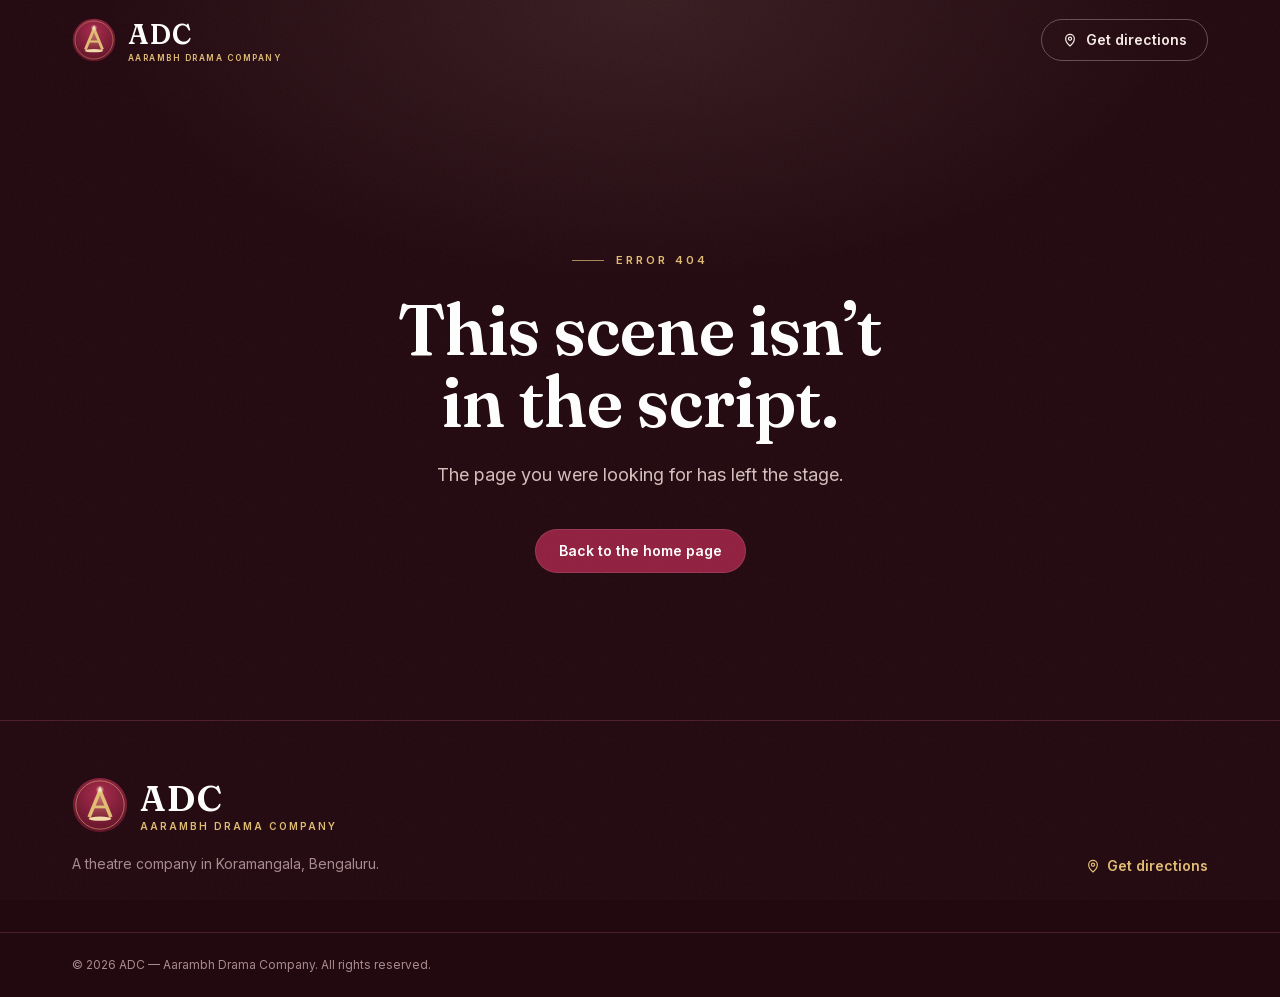
==== commit f985b320: "Deploy 2026-10-18 14:24 UTC Built from the microSaas monorepo (apps/aarambhdrama).  Co-Authored-By: " ====
--- a/404/index.html
+++ b/404/index.html
@@ -1 +1 @@
-<!DOCTYPE html><html lang="en-IN" class="__variable_3ef085 __variable_d8ebd1 __variable_57bfc7"><head><meta charSet="utf-8"/><meta name="viewport" content="width=device-width, initial-scale=1"/><link rel="preload" as="image" href="/icons/mark-9e692108.svg"/><link rel="stylesheet" href="/_next/static/css/33aa5bacaa22cecc.css" data-precedence="next"/><link rel="preload" as="script" fetchPriority="low" href="/_next/static/chunks/webpack-bf4ab1a71f17e4b8.js"/><script src="/_next/static/chunks/5b8f0dd8-8df0f8787c39d86d.js" async=""></script><script src="/_next/static/chunks/749-2449f47266f1c728.js" async=""></script><script src="/_next/static/chunks/main-app-c1b3ed4e00259830.js" async=""></script><script src="/_next/static/chunks/411-0c74b40d2d4493ef.js" async=""></script><script src="/_next/static/chunks/app/not-found-4a835d72cedd2bf6.js" async=""></script><script src="/_next/static/chunks/app/layout-99f171341ef06754.js" async=""></script><meta name="robots" content="noindex"/><meta name="theme-color" content="#22080f"/><meta name="color-scheme" content="dark"/><title>Aarambh Drama Company — Theatre Company in Koramangala, Bengaluru</title><meta name="description" content="Aarambh Drama Company is a theatre company in Koramangala, Bengaluru — rehearsing, training and making theatre."/><meta name="application-name" content="Aarambh Drama Company"/><meta name="keywords" content="Aarambh Drama Company,theatre company Koramangala,theatre company Bengaluru,drama company Bengaluru"/><meta name="format-detection" content="telephone=no"/><meta property="og:title" content="Aarambh Drama Company — a theatre company in Koramangala, Bengaluru"/><meta property="og:description" content="Aarambh Drama Company is a theatre company in Koramangala, Bengaluru — rehearsing, training and making theatre."/><meta property="og:site_name" content="Aarambh Drama Company"/><meta property="og:locale" content="en_IN"/><meta property="og:image" content="https://aarambhdrama.com/icons/og-c2596aec.png"/><meta property="og:image:width" content="1200"/><meta property="og:image:height" content="630"/><meta property="og:image:alt" content="Aarambh Drama Company — Koramangala, Bengaluru"/><meta property="og:type" content="website"/><meta name="twitter:card" content="summary_large_image"/><meta name="twitter:title" content="Aarambh Drama Company — a theatre company in Koramangala, Bengaluru"/><meta name="twitter:description" content="Aarambh Drama Company is a theatre company in Koramangala, Bengaluru — rehearsing, training and making theatre."/><meta name="twitter:image" content="https://aarambhdrama.com/icons/og-c2596aec.png"/><meta name="twitter:image:width" content="1200"/><meta name="twitter:image:height" content="630"/><meta name="twitter:image:alt" content="Aarambh Drama Company — Koramangala, Bengaluru"/><link rel="icon" href="/icons/mark-9e692108.svg" type="image/svg+xml"/><link rel="icon" href="/icons/favicon-822d0b16.ico" sizes="16x16 32x32 48x48"/><link rel="icon" href="/icons/favicon-32-a12ba2fc.png" sizes="32x32" type="image/png"/><link rel="icon" href="/icons/favicon-192-156a5a49.png" sizes="192x192" type="image/png"/><link rel="apple-touch-icon" href="/icons/apple-touch-icon-42898a5c.png" sizes="180x180"/><script src="/_next/static/chunks/polyfills-42372ed130431b0a.js" noModule=""></script></head><body class="grain min-h-screen"><a href="#main" class="sr-only z-[80] rounded-full bg-burgundy px-5 py-3 text-sm font-semibold text-white focus:not-sr-only focus:fixed focus:left-4 focus:top-4">Skip to content</a><header class="fixed inset-x-0 top-0 z-40 border-b transition-[background-color,border-color,backdrop-filter] duration-300 border-transparent"><div class="shell flex h-16 items-center justify-between gap-4 lg:h-20"><a class="-ml-1 rounded-lg p-1" aria-label="Aarambh Drama Company — home" href="/"><span class="flex items-center gap-3"><img src="/icons/mark-9e692108.svg" alt="" width="64" height="64" class="h-10 w-10 lg:h-11 lg:w-11"/><span class="flex flex-col leading-none"><span class="font-display font-semibold tracking-tight text-white text-xl lg:text-[1.35rem]">Aarambh</span><span class="mt-1 text-[0.58rem] font-semibold uppercase tracking-[0.26em] text-brass">Drama Company</span></span></span></a><a href="https://www.google.com/maps/search/?api=1&amp;query=Chandru%20Chambers%2C%20No.%2021%2C%20Basement%201%2C%207th%20Main%2C%201st%20Cross%2C%2080%20Feet%20Road%2C%201st%20Block%20Koramangala%2C%20Bengaluru%2C%20Karnataka%20560034" target="_blank" rel="noopener noreferrer" class="btn-ghost !px-4 !py-2.5 sm:!px-5"><svg viewBox="0 0 24 24" class="h-4 w-4" fill="none" stroke="currentColor" stroke-width="1.8" stroke-linecap="round" stroke-linejoin="round" aria-hidden="true"><path d="M12 21s-6.5-5.6-6.5-11a6.5 6.5 0 0 1 13 0C18.5 15.4 12 21 12 21Z M12 12.4a2.4 2.4 0 1 0 0-4.8 2.4 2.4 0 0 0 0 4.8Z"></path></svg><span class="hidden sm:inline">Get directions</span><span class="sm:hidden">Directions</span></a></div></header><main id="main"><section class="spotlight flex min-h-[80vh] items-center pt-24"><div class="shell text-center"><p class="kicker justify-center">Error 404</p><h1 class="mx-auto mt-6 max-w-3xl font-display text-5xl font-semibold leading-tight text-white text-balance sm:text-7xl">This scene isn’t in the script.</h1><p class="mx-auto mt-6 max-w-md text-lg text-cream-dim">The page you were looking for has left the stage.</p><div class="mt-10 flex flex-wrap justify-center gap-3"><a class="btn-primary" href="/">Back to the home page</a></div></div></section></main><footer class="border-t border-wine-line bg-wine"><div class="shell flex flex-col gap-8 py-14 sm:flex-row sm:items-end sm:justify-between"><div><span class="flex items-center gap-3"><img src="/icons/mark-9e692108.svg" alt="" width="64" height="64" class="h-14 w-14"/><span class="flex flex-col leading-none"><span class="font-display font-semibold tracking-tight text-white text-3xl">Aarambh</span><span class="mt-1 text-[0.58rem] font-semibold uppercase tracking-[0.26em] text-brass">Drama Company</span></span></span><p class="mt-5 max-w-xs text-sm leading-relaxed text-cream-mut">A theatre company in Koramangala, Bengaluru.</p></div><a href="https://www.google.com/maps/search/?api=1&amp;query=Chandru%20Chambers%2C%20No.%2021%2C%20Basement%201%2C%207th%20Main%2C%201st%20Cross%2C%2080%20Feet%20Road%2C%201st%20Block%20Koramangala%2C%20Bengaluru%2C%20Karnataka%20560034" target="_blank" rel="noopener noreferrer" class="inline-flex items-center gap-1.5 text-sm font-semibold text-brass hover:text-brass-light"><svg viewBox="0 0 24 24" class="h-4 w-4" fill="none" stroke="currentColor" stroke-width="1.8" stroke-linecap="round" stroke-linejoin="round" aria-hidden="true"><path d="M12 21s-6.5-5.6-6.5-11a6.5 6.5 0 0 1 13 0C18.5 15.4 12 21 12 21Z M12 12.4a2.4 2.4 0 1 0 0-4.8 2.4 2.4 0 0 0 0 4.8Z"></path></svg>Get directions</a></div><div class="border-t border-wine-line"><p class="shell py-6 text-xs text-cream-mut">© <!-- -->2026<!-- --> <!-- -->Aarambh Drama Company<!-- -->. All rights reserved.</p></div></footer><script type="application/ld+json">{"@context":"https://schema.org","@type":"TheaterGroup","@id":"https://aarambhdrama.com/#company","name":"Aarambh Drama Company","alternateName":"ADC","url":"https://aarambhdrama.com/","logo":"https://aarambhdrama.com/icons/logo-512-bcb01d30.png","image":"https://aarambhdrama.com/icons/og-c2596aec.png","description":"Aarambh Drama Company is a theatre company in Koramangala, Bengaluru — rehearsing, training and making theatre.","address":{"@type":"PostalAddress","streetAddress":"Chandru Chambers, No. 21, Basement 1, 7th Main, 1st Cross, 80 Feet Road, 1st Block Koramangala","addressLocality":"Bengaluru","addressRegion":"Karnataka","postalCode":"560034","addressCountry":"IN"}}</script><script type="application/ld+json">{"@context":"https://schema.org","@type":"WebSite","@id":"https://aarambhdrama.com/#website","name":"Aarambh Drama Company","url":"https://aarambhdrama.com/","inLanguage":"en-IN","publisher":{"@id":"https://aarambhdrama.com/#company"}}</script><script src="/_next/static/chunks/webpack-bf4ab1a71f17e4b8.js" async=""></script><script>(self.__next_f=self.__next_f||[]).push([0]);self.__next_f.push([2,null])</script><script>self.__next_f.push([1,"1:HL[\"/_next/static/css/33aa5bacaa22cecc.css\",\"style\"]\n"])</script><script>self.__next_f.push([1,"2:I[6608,[],\"\"]\n4:I[5411,[\"411\",\"static/chunks/411-0c74b40d2d4493ef.js\",\"160\",\"static/chunks/app/not-found-4a835d72cedd2bf6.js\"],\"\"]\n5:I[2728,[],\"\"]\n6:I[9836,[],\"\"]\n7:I[9916,[\"411\",\"static/chunks/411-0c74b40d2d4493ef.js\",\"185\",\"static/chunks/app/layout-99f171341ef06754.js\"],\"Header\"]\n9:I[8907,[],\"\"]\na:[]\n"])</script><script>self.__next_f.push([1,"0:[\"$\",\"$L2\",null,{\"buildId\":\"_uytQvKwIDSYmlFZwiLx3\",\"assetPrefix\":\"\",\"urlParts\":[\"\",\"_not-found\",\"\"],\"initialTree\":[\"\",{\"children\":[\"/_not-found\",{\"children\":[\"__PAGE__\",{}]}]},\"$undefined\",\"$undefined\",true],\"initialSeedData\":[\"\",{\"children\":[\"/_not-found\",{\"children\":[\"__PAGE__\",{},[[\"$L3\",[\"$\",\"section\",null,{\"className\":\"spotlight flex min-h-[80vh] items-center pt-24\",\"children\":[\"$\",\"div\",null,{\"className\":\"shell text-center\",\"children\":[[\"$\",\"p\",null,{\"className\":\"kicker justify-center\",\"children\":\"Error 404\"}],[\"$\",\"h1\",null,{\"className\":\"mx-auto mt-6 max-w-3xl font-display text-5xl font-semibold leading-tight text-white text-balance sm:text-7xl\",\"children\":\"This scene isn’t in the script.\"}],[\"$\",\"p\",null,{\"className\":\"mx-auto mt-6 max-w-md text-lg text-cream-dim\",\"children\":\"The page you were looking for has left the stage.\"}],[\"$\",\"div\",null,{\"className\":\"mt-10 flex flex-wrap justify-center gap-3\",\"children\":[\"$\",\"$L4\",null,{\"href\":\"/\",\"className\":\"btn-primary\",\"children\":\"Back to the home page\"}]}]]}]}],null],null],null]},[null,[\"$\",\"$L5\",null,{\"parallelRouterKey\":\"children\",\"segmentPath\":[\"children\",\"/_not-found\",\"children\"],\"error\":\"$undefined\",\"errorStyles\":\"$undefined\",\"errorScripts\":\"$undefined\",\"template\":[\"$\",\"$L6\",null,{}],\"templateStyles\":\"$undefined\",\"templateScripts\":\"$undefined\",\"notFound\":\"$undefined\",\"notFoundStyles\":\"$undefined\"}]],null]},[[[[\"$\",\"link\",\"0\",{\"rel\":\"stylesheet\",\"href\":\"/_next/static/css/33aa5bacaa22cecc.css\",\"precedence\":\"next\",\"crossOrigin\":\"$undefined\"}]],[\"$\",\"html\",null,{\"lang\":\"en-IN\",\"className\":\"__variable_3ef085 __variable_d8ebd1 __variable_57bfc7\",\"children\":[\"$\",\"body\",null,{\"className\":\"grain min-h-screen\",\"children\":[[\"$\",\"a\",null,{\"href\":\"#main\",\"className\":\"sr-only z-[80] rounded-full bg-burgundy px-5 py-3 text-sm font-semibold text-white focus:not-sr-only focus:fixed focus:left-4 focus:top-4\",\"children\":\"Skip to content\"}],[\"$\",\"$L7\",null,{}],[\"$\",\"main\",null,{\"id\":\"main\",\"children\":[\"$\",\"$L5\",null,{\"parallelRouterKey\":\"children\",\"segmentPath\":[\"children\"],\"error\":\"$undefined\",\"errorStyles\":\"$undefined\",\"errorScripts\":\"$undefined\",\"template\":[\"$\",\"$L6\",null,{}],\"templateStyles\":\"$undefined\",\"templateScripts\":\"$undefined\",\"notFound\":[\"$\",\"section\",null,{\"className\":\"spotlight flex min-h-[80vh] items-center pt-24\",\"children\":[\"$\",\"div\",null,{\"className\":\"shell text-center\",\"children\":[[\"$\",\"p\",null,{\"className\":\"kicker justify-center\",\"children\":\"Error 404\"}],[\"$\",\"h1\",null,{\"className\":\"mx-auto mt-6 max-w-3xl font-display text-5xl font-semibold leading-tight text-white text-balance sm:text-7xl\",\"children\":\"This scene isn’t in the script.\"}],[\"$\",\"p\",null,{\"className\":\"mx-auto mt-6 max-w-md text-lg text-cream-dim\",\"children\":\"The page you were looking for has left the stage.\"}],[\"$\",\"div\",null,{\"className\":\"mt-10 flex flex-wrap justify-center gap-3\",\"children\":[\"$\",\"$L4\",null,{\"href\":\"/\",\"className\":\"btn-primary\",\"children\":\"Back to the home page\"}]}]]}]}],\"notFoundStyles\":[]}]}],[\"$\",\"footer\",null,{\"className\":\"border-t border-wine-line bg-wine\",\"children\":[[\"$\",\"div\",null,{\"className\":\"shell flex flex-col gap-8 py-14 sm:flex-row sm:items-end sm:justify-between\",\"children\":[[\"$\",\"div\",null,{\"children\":[[\"$\",\"span\",null,{\"className\":\"flex items-center gap-3\",\"children\":[[\"$\",\"img\",null,{\"src\":\"/icons/mark-9e692108.svg\",\"alt\":\"\",\"width\":64,\"height\":64,\"className\":\"h-14 w-14\"}],[\"$\",\"span\",null,{\"className\":\"flex flex-col leading-none\",\"children\":[[\"$\",\"span\",null,{\"className\":\"font-display font-semibold tracking-tight text-white text-3xl\",\"children\":\"Aarambh\"}],[\"$\",\"span\",null,{\"className\":\"mt-1 text-[0.58rem] font-semibold uppercase tracking-[0.26em] text-brass\",\"children\":\"Drama Company\"}]]}]]}],[\"$\",\"p\",null,{\"className\":\"mt-5 max-w-xs text-sm leading-relaxed text-cream-mut\",\"children\":\"A theatre company in Koramangala, Bengaluru.\"}]]}],[\"$\",\"a\",null,{\"href\":\"https://www.google.com/maps/search/?api=1\u0026query=Chandru%20Chambers%2C%20No.%2021%2C%20Basement%201%2C%207th%20Main%2C%201st%20Cross%2C%2080%20Feet%20Road%2C%201st%20Block%20Koramangala%2C%20Bengaluru%2C%20Karnataka%20560034\",\"target\":\"_blank\",\"rel\":\"noopener noreferrer\",\"className\":\"inline-flex items-center gap-1.5 text-sm font-semibold text-brass hover:text-brass-light\",\"children\":[[\"$\",\"svg\",null,{\"viewBox\":\"0 0 24 24\",\"className\":\"h-4 w-4\",\"fill\":\"none\",\"stroke\":\"currentColor\",\"strokeWidth\":1.8,\"strokeLinecap\":\"round\",\"strokeLinejoin\":\"round\",\"aria-hidden\":true,\"children\":[\"$\",\"path\",null,{\"d\":\"M12 21s-6.5-5.6-6.5-11a6.5 6.5 0 0 1 13 0C18.5 15.4 12 21 12 21Z M12 12.4a2.4 2.4 0 1 0 0-4.8 2.4 2.4 0 0 0 0 4.8Z\"}]}],\"Get directions\"]}]]}],[\"$\",\"div\",null,{\"className\":\"border-t border-wine-line\",\"children\":[\"$\",\"p\",null,{\"className\":\"shell py-6 text-xs text-cream-mut\",\"children\":[\"© \",2026,\" \",\"Aarambh Drama Company\",\". All rights reserved.\"]}]}]]}],[\"$\",\"script\",null,{\"type\":\"application/ld+json\",\"dangerouslySetInnerHTML\":{\"__html\":\"{\\\"@context\\\":\\\"https://schema.org\\\",\\\"@type\\\":\\\"TheaterGroup\\\",\\\"@id\\\":\\\"https://aarambhdrama.com/#company\\\",\\\"name\\\":\\\"Aarambh Drama Company\\\",\\\"alternateName\\\":\\\"ADC\\\",\\\"url\\\":\\\"https://aarambhdrama.com/\\\",\\\"logo\\\":\\\"https://aarambhdrama.com/icons/logo-512-bcb01d30.png\\\",\\\"image\\\":\\\"https://aarambhdrama.com/icons/og-c2596aec.png\\\",\\\"description\\\":\\\"Aarambh Drama Company is a theatre company in Koramangala, Bengaluru — rehearsing, training and making theatre.\\\",\\\"address\\\":{\\\"@type\\\":\\\"PostalAddress\\\",\\\"streetAddress\\\":\\\"Chandru Chambers, No. 21, Basement 1, 7th Main, 1st Cross, 80 Feet Road, 1st Block Koramangala\\\",\\\"addressLocality\\\":\\\"Bengaluru\\\",\\\"addressRegion\\\":\\\"Karnataka\\\",\\\"postalCode\\\":\\\"560034\\\",\\\"addressCountry\\\":\\\"IN\\\"}}\"}}],[\"$\",\"script\",null,{\"type\":\"application/ld+json\",\"dangerouslySetInnerHTML\":{\"__html\":\"{\\\"@context\\\":\\\"https://schema.org\\\",\\\"@type\\\":\\\"WebSite\\\",\\\"@id\\\":\\\"https://aarambhdrama.com/#website\\\",\\\"name\\\":\\\"Aarambh Drama Company\\\",\\\"url\\\":\\\"https://aarambhdrama.com/\\\",\\\"inLanguage\\\":\\\"en-IN\\\",\\\"publisher\\\":{\\\"@id\\\":\\\"https://aarambhdrama.com/#company\\\"}}\"}}]]}]}]],null],null],\"couldBeIntercepted\":false,\"initialHead\":[[\"$\",\"meta\",null,{\"name\":\"robots\",\"content\":\"noindex\"}],\"$L8\"],\"globalErrorComponent\":\"$9\",\"missingSlots\":\"$Wa\"}]\n"])</script><script>self.__next_f.push([1,"8:[[\"$\",\"meta\",\"0\",{\"name\":\"viewport\",\"content\":\"width=device-width, initial-scale=1\"}],[\"$\",\"meta\",\"1\",{\"name\":\"theme-color\",\"content\":\"#22080f\"}],[\"$\",\"meta\",\"2\",{\"name\":\"color-scheme\",\"content\":\"dark\"}],[\"$\",\"meta\",\"3\",{\"charSet\":\"utf-8\"}],[\"$\",\"title\",\"4\",{\"children\":\"Aarambh Drama Company — Theatre Company in Koramangala, Bengaluru\"}],[\"$\",\"meta\",\"5\",{\"name\":\"description\",\"content\":\"Aarambh Drama Company is a theatre company in Koramangala, Bengaluru — rehearsing, training and making theatre.\"}],[\"$\",\"meta\",\"6\",{\"name\":\"application-name\",\"content\":\"Aarambh Drama Company\"}],[\"$\",\"meta\",\"7\",{\"name\":\"keywords\",\"content\":\"Aarambh Drama Company,theatre company Koramangala,theatre company Bengaluru,drama company Bengaluru\"}],[\"$\",\"meta\",\"8\",{\"name\":\"format-detection\",\"content\":\"telephone=no\"}],[\"$\",\"meta\",\"9\",{\"property\":\"og:title\",\"content\":\"Aarambh Drama Company — a theatre company in Koramangala, Bengaluru\"}],[\"$\",\"meta\",\"10\",{\"property\":\"og:description\",\"content\":\"Aarambh Drama Company is a theatre company in Koramangala, Bengaluru — rehearsing, training and making theatre.\"}],[\"$\",\"meta\",\"11\",{\"property\":\"og:site_name\",\"content\":\"Aarambh Drama Company\"}],[\"$\",\"meta\",\"12\",{\"property\":\"og:locale\",\"content\":\"en_IN\"}],[\"$\",\"meta\",\"13\",{\"property\":\"og:image\",\"content\":\"https://aarambhdrama.com/icons/og-c2596aec.png\"}],[\"$\",\"meta\",\"14\",{\"property\":\"og:image:width\",\"content\":\"1200\"}],[\"$\",\"meta\",\"15\",{\"property\":\"og:image:height\",\"content\":\"630\"}],[\"$\",\"meta\",\"16\",{\"property\":\"og:image:alt\",\"content\":\"Aarambh Drama Company — Koramangala, Bengaluru\"}],[\"$\",\"meta\",\"17\",{\"property\":\"og:type\",\"content\":\"website\"}],[\"$\",\"meta\",\"18\",{\"name\":\"twitter:card\",\"content\":\"summary_large_image\"}],[\"$\",\"meta\",\"19\",{\"name\":\"twitter:title\",\"content\":\"Aarambh Drama Company — a theatre company in Koramangala, Bengaluru\"}],[\"$\",\"meta\",\"20\",{\"name\":\"twitter:description\",\"content\":\"Aarambh Drama Company is a theatre company in Koramangala, Bengaluru — rehearsing, training and making theatre.\"}],[\"$\",\"meta\",\"21\",{\"name\":\"twitter:image\",\"content\":\"https://aarambhdrama.com/icons/og-c2596aec.png\"}],[\"$\",\"meta\",\"22\",{\"name\":\"twitter:image:width\",\"content\":\"1200\"}],[\"$\",\"meta\",\"23\",{\"name\":\"twitter:image:height\",\"content\":\"630\"}],[\"$\",\"meta\",\"24\",{\"name\":\"twitter:image:alt\",\"content\":\"Aarambh Drama Company — Koramangala, Bengaluru\"}],[\"$\",\"link\",\"25\",{\"rel\":\"icon\",\"href\":\"/icons/mark-9e692108.svg\",\"type\":\"image/svg+xml\"}],[\"$\",\"link\",\"26\",{\"rel\":\"icon\",\"href\":\"/icons/favicon-822d0b16.ico\",\"sizes\":\"16x16 32x32 48x48\"}],[\"$\",\"link\",\"27\",{\"rel\":\"icon\",\"href\":\"/icons/favicon-32-a12ba2fc.png\",\"sizes\":\"32x32\",\"type\":\"image/png\"}],[\"$\",\"link\",\"28\",{\"rel\":\"icon\",\"href\":\"/icons/favicon-192-156a5a49.png\",\"sizes\":\"192x192\",\"type\":\"image/png\"}],[\"$\",\"link\",\"29\",{\"rel\":\"apple-touch-icon\",\"href\":\"/icons/apple-touch-icon-42898a5c.png\",\"sizes\":\"180x180\"}]]\n"])</script><script>self.__next_f.push([1,"3:null\n"])</script></body></html>+<!DOCTYPE html><html lang="en-IN" class="__variable_3ef085 __variable_d8ebd1 __variable_57bfc7"><head><meta charSet="utf-8"/><meta name="viewport" content="width=device-width, initial-scale=1"/><link rel="preload" as="image" href="/icons/mark-9e692108.svg"/><link rel="stylesheet" href="/_next/static/css/d2514a872cbf2395.css" data-precedence="next"/><link rel="preload" as="script" fetchPriority="low" href="/_next/static/chunks/webpack-bf4ab1a71f17e4b8.js"/><script src="/_next/static/chunks/5b8f0dd8-8df0f8787c39d86d.js" async=""></script><script src="/_next/static/chunks/749-2449f47266f1c728.js" async=""></script><script src="/_next/static/chunks/main-app-c1b3ed4e00259830.js" async=""></script><script src="/_next/static/chunks/411-0c74b40d2d4493ef.js" async=""></script><script src="/_next/static/chunks/app/not-found-4a835d72cedd2bf6.js" async=""></script><script src="/_next/static/chunks/app/layout-3bb64b90508d05bb.js" async=""></script><meta name="robots" content="noindex"/><meta name="theme-color" content="#22080f"/><meta name="color-scheme" content="dark"/><title>ADC — Aarambh Drama Company | Theatre in Koramangala, Bengaluru</title><meta name="description" content="ADC (Aarambh Drama Company) is a theatre company in Koramangala, Bengaluru — rehearsing, training and making theatre."/><meta name="application-name" content="ADC"/><meta name="keywords" content="ADC,ADC theatre,ADC Bengaluru,Aarambh Drama Company,theatre company Koramangala,theatre company Bengaluru,drama company Bengaluru"/><meta name="format-detection" content="telephone=no"/><meta property="og:title" content="ADC — Aarambh Drama Company · a theatre company in Koramangala, Bengaluru"/><meta property="og:description" content="ADC (Aarambh Drama Company) is a theatre company in Koramangala, Bengaluru — rehearsing, training and making theatre."/><meta property="og:site_name" content="ADC — Aarambh Drama Company"/><meta property="og:locale" content="en_IN"/><meta property="og:image" content="https://aarambhdrama.com/icons/og-ae632211.png"/><meta property="og:image:width" content="1200"/><meta property="og:image:height" content="630"/><meta property="og:image:alt" content="ADC — Aarambh Drama Company — Koramangala, Bengaluru"/><meta property="og:type" content="website"/><meta name="twitter:card" content="summary_large_image"/><meta name="twitter:title" content="ADC — Aarambh Drama Company · a theatre company in Koramangala, Bengaluru"/><meta name="twitter:description" content="ADC (Aarambh Drama Company) is a theatre company in Koramangala, Bengaluru — rehearsing, training and making theatre."/><meta name="twitter:image" content="https://aarambhdrama.com/icons/og-ae632211.png"/><meta name="twitter:image:width" content="1200"/><meta name="twitter:image:height" content="630"/><meta name="twitter:image:alt" content="ADC — Aarambh Drama Company — Koramangala, Bengaluru"/><link rel="icon" href="/icons/mark-9e692108.svg" type="image/svg+xml"/><link rel="icon" href="/icons/favicon-822d0b16.ico" sizes="16x16 32x32 48x48"/><link rel="icon" href="/icons/favicon-32-a12ba2fc.png" sizes="32x32" type="image/png"/><link rel="icon" href="/icons/favicon-192-156a5a49.png" sizes="192x192" type="image/png"/><link rel="apple-touch-icon" href="/icons/apple-touch-icon-42898a5c.png" sizes="180x180"/><script src="/_next/static/chunks/polyfills-42372ed130431b0a.js" noModule=""></script></head><body class="grain min-h-screen"><a href="#main" class="sr-only z-[80] rounded-full bg-burgundy px-5 py-3 text-sm font-semibold text-white focus:not-sr-only focus:fixed focus:left-4 focus:top-4">Skip to content</a><header class="fixed inset-x-0 top-0 z-40 border-b transition-[background-color,border-color,backdrop-filter] duration-300 border-transparent"><div class="shell flex h-16 items-center justify-between gap-4 lg:h-20"><a class="-ml-1 rounded-lg p-1" aria-label="ADC — Aarambh Drama Company — home" href="/"><span class="flex items-center gap-3"><img src="/icons/mark-9e692108.svg" alt="" width="64" height="64" class="h-10 w-10 lg:h-11 lg:w-11"/><span class="flex flex-col leading-none"><span class="font-display font-semibold tracking-[0.04em] text-white text-2xl lg:text-[1.75rem]">ADC</span><span class="mt-1 font-semibold uppercase text-brass text-[0.52rem] tracking-[0.18em]">Aarambh Drama Company</span></span></span></a><a href="https://www.google.com/maps/search/?api=1&amp;query=Chandru%20Chambers%2C%20No.%2021%2C%20Basement%201%2C%207th%20Main%2C%201st%20Cross%2C%2080%20Feet%20Road%2C%201st%20Block%20Koramangala%2C%20Bengaluru%2C%20Karnataka%20560034" target="_blank" rel="noopener noreferrer" class="btn-ghost !px-4 !py-2.5 sm:!px-5"><svg viewBox="0 0 24 24" class="h-4 w-4" fill="none" stroke="currentColor" stroke-width="1.8" stroke-linecap="round" stroke-linejoin="round" aria-hidden="true"><path d="M12 21s-6.5-5.6-6.5-11a6.5 6.5 0 0 1 13 0C18.5 15.4 12 21 12 21Z M12 12.4a2.4 2.4 0 1 0 0-4.8 2.4 2.4 0 0 0 0 4.8Z"></path></svg><span class="hidden sm:inline">Get directions</span><span class="sm:hidden">Directions</span></a></div></header><main id="main"><section class="spotlight flex min-h-[80vh] items-center pt-24"><div class="shell text-center"><p class="kicker justify-center">Error 404</p><h1 class="mx-auto mt-6 max-w-3xl font-display text-5xl font-semibold leading-tight text-white text-balance sm:text-7xl">This scene isn’t in the script.</h1><p class="mx-auto mt-6 max-w-md text-lg text-cream-dim">The page you were looking for has left the stage.</p><div class="mt-10 flex flex-wrap justify-center gap-3"><a class="btn-primary" href="/">Back to the home page</a></div></div></section></main><footer class="border-t border-wine-line bg-wine"><div class="shell flex flex-col gap-8 py-14 sm:flex-row sm:items-end sm:justify-between"><div><span class="flex items-center gap-3"><img src="/icons/mark-9e692108.svg" alt="" width="64" height="64" class="h-14 w-14"/><span class="flex flex-col leading-none"><span class="font-display font-semibold tracking-[0.04em] text-white text-4xl">ADC</span><span class="mt-1 font-semibold uppercase text-brass text-[0.62rem] tracking-[0.2em]">Aarambh Drama Company</span></span></span><p class="mt-5 max-w-xs text-sm leading-relaxed text-cream-mut">A theatre company in Koramangala, Bengaluru.</p></div><a href="https://www.google.com/maps/search/?api=1&amp;query=Chandru%20Chambers%2C%20No.%2021%2C%20Basement%201%2C%207th%20Main%2C%201st%20Cross%2C%2080%20Feet%20Road%2C%201st%20Block%20Koramangala%2C%20Bengaluru%2C%20Karnataka%20560034" target="_blank" rel="noopener noreferrer" class="inline-flex items-center gap-1.5 text-sm font-semibold text-brass hover:text-brass-light"><svg viewBox="0 0 24 24" class="h-4 w-4" fill="none" stroke="currentColor" stroke-width="1.8" stroke-linecap="round" stroke-linejoin="round" aria-hidden="true"><path d="M12 21s-6.5-5.6-6.5-11a6.5 6.5 0 0 1 13 0C18.5 15.4 12 21 12 21Z M12 12.4a2.4 2.4 0 1 0 0-4.8 2.4 2.4 0 0 0 0 4.8Z"></path></svg>Get directions</a></div><div class="border-t border-wine-line"><p class="shell py-6 text-xs text-cream-mut">© <!-- -->2026<!-- --> <!-- -->ADC — Aarambh Drama Company<!-- -->. All rights reserved.</p></div></footer><script type="application/ld+json">{"@context":"https://schema.org","@type":"TheaterGroup","@id":"https://aarambhdrama.com/#company","name":"Aarambh Drama Company","alternateName":"ADC","url":"https://aarambhdrama.com/","logo":"https://aarambhdrama.com/icons/logo-512-bcb01d30.png","image":"https://aarambhdrama.com/icons/og-ae632211.png","description":"ADC (Aarambh Drama Company) is a theatre company in Koramangala, Bengaluru — rehearsing, training and making theatre.","address":{"@type":"PostalAddress","streetAddress":"Chandru Chambers, No. 21, Basement 1, 7th Main, 1st Cross, 80 Feet Road, 1st Block Koramangala","addressLocality":"Bengaluru","addressRegion":"Karnataka","postalCode":"560034","addressCountry":"IN"}}</script><script type="application/ld+json">{"@context":"https://schema.org","@type":"WebSite","@id":"https://aarambhdrama.com/#website","name":"ADC","alternateName":["Aarambh Drama Company","ADC — Aarambh Drama Company"],"url":"https://aarambhdrama.com/","inLanguage":"en-IN","publisher":{"@id":"https://aarambhdrama.com/#company"}}</script><script src="/_next/static/chunks/webpack-bf4ab1a71f17e4b8.js" async=""></script><script>(self.__next_f=self.__next_f||[]).push([0]);self.__next_f.push([2,null])</script><script>self.__next_f.push([1,"1:HL[\"/_next/static/css/d2514a872cbf2395.css\",\"style\"]\n"])</script><script>self.__next_f.push([1,"2:I[6608,[],\"\"]\n4:I[5411,[\"411\",\"static/chunks/411-0c74b40d2d4493ef.js\",\"160\",\"static/chunks/app/not-found-4a835d72cedd2bf6.js\"],\"\"]\n5:I[2728,[],\"\"]\n6:I[9836,[],\"\"]\n7:I[9916,[\"411\",\"static/chunks/411-0c74b40d2d4493ef.js\",\"185\",\"static/chunks/app/layout-3bb64b90508d05bb.js\"],\"Header\"]\n9:I[8907,[],\"\"]\na:[]\n"])</script><script>self.__next_f.push([1,"0:[\"$\",\"$L2\",null,{\"buildId\":\"blf_8Ep5t5q4a-fSLLHcy\",\"assetPrefix\":\"\",\"urlParts\":[\"\",\"_not-found\",\"\"],\"initialTree\":[\"\",{\"children\":[\"/_not-found\",{\"children\":[\"__PAGE__\",{}]}]},\"$undefined\",\"$undefined\",true],\"initialSeedData\":[\"\",{\"children\":[\"/_not-found\",{\"children\":[\"__PAGE__\",{},[[\"$L3\",[\"$\",\"section\",null,{\"className\":\"spotlight flex min-h-[80vh] items-center pt-24\",\"children\":[\"$\",\"div\",null,{\"className\":\"shell text-center\",\"children\":[[\"$\",\"p\",null,{\"className\":\"kicker justify-center\",\"children\":\"Error 404\"}],[\"$\",\"h1\",null,{\"className\":\"mx-auto mt-6 max-w-3xl font-display text-5xl font-semibold leading-tight text-white text-balance sm:text-7xl\",\"children\":\"This scene isn’t in the script.\"}],[\"$\",\"p\",null,{\"className\":\"mx-auto mt-6 max-w-md text-lg text-cream-dim\",\"children\":\"The page you were looking for has left the stage.\"}],[\"$\",\"div\",null,{\"className\":\"mt-10 flex flex-wrap justify-center gap-3\",\"children\":[\"$\",\"$L4\",null,{\"href\":\"/\",\"className\":\"btn-primary\",\"children\":\"Back to the home page\"}]}]]}]}],null],null],null]},[null,[\"$\",\"$L5\",null,{\"parallelRouterKey\":\"children\",\"segmentPath\":[\"children\",\"/_not-found\",\"children\"],\"error\":\"$undefined\",\"errorStyles\":\"$undefined\",\"errorScripts\":\"$undefined\",\"template\":[\"$\",\"$L6\",null,{}],\"templateStyles\":\"$undefined\",\"templateScripts\":\"$undefined\",\"notFound\":\"$undefined\",\"notFoundStyles\":\"$undefined\"}]],null]},[[[[\"$\",\"link\",\"0\",{\"rel\":\"stylesheet\",\"href\":\"/_next/static/css/d2514a872cbf2395.css\",\"precedence\":\"next\",\"crossOrigin\":\"$undefined\"}]],[\"$\",\"html\",null,{\"lang\":\"en-IN\",\"className\":\"__variable_3ef085 __variable_d8ebd1 __variable_57bfc7\",\"children\":[\"$\",\"body\",null,{\"className\":\"grain min-h-screen\",\"children\":[[\"$\",\"a\",null,{\"href\":\"#main\",\"className\":\"sr-only z-[80] rounded-full bg-burgundy px-5 py-3 text-sm font-semibold text-white focus:not-sr-only focus:fixed focus:left-4 focus:top-4\",\"children\":\"Skip to content\"}],[\"$\",\"$L7\",null,{}],[\"$\",\"main\",null,{\"id\":\"main\",\"children\":[\"$\",\"$L5\",null,{\"parallelRouterKey\":\"children\",\"segmentPath\":[\"children\"],\"error\":\"$undefined\",\"errorStyles\":\"$undefined\",\"errorScripts\":\"$undefined\",\"template\":[\"$\",\"$L6\",null,{}],\"templateStyles\":\"$undefined\",\"templateScripts\":\"$undefined\",\"notFound\":[\"$\",\"section\",null,{\"className\":\"spotlight flex min-h-[80vh] items-center pt-24\",\"children\":[\"$\",\"div\",null,{\"className\":\"shell text-center\",\"children\":[[\"$\",\"p\",null,{\"className\":\"kicker justify-center\",\"children\":\"Error 404\"}],[\"$\",\"h1\",null,{\"className\":\"mx-auto mt-6 max-w-3xl font-display text-5xl font-semibold leading-tight text-white text-balance sm:text-7xl\",\"children\":\"This scene isn’t in the script.\"}],[\"$\",\"p\",null,{\"className\":\"mx-auto mt-6 max-w-md text-lg text-cream-dim\",\"children\":\"The page you were looking for has left the stage.\"}],[\"$\",\"div\",null,{\"className\":\"mt-10 flex flex-wrap justify-center gap-3\",\"children\":[\"$\",\"$L4\",null,{\"href\":\"/\",\"className\":\"btn-primary\",\"children\":\"Back to the home page\"}]}]]}]}],\"notFoundStyles\":[]}]}],[\"$\",\"footer\",null,{\"className\":\"border-t border-wine-line bg-wine\",\"children\":[[\"$\",\"div\",null,{\"className\":\"shell flex flex-col gap-8 py-14 sm:flex-row sm:items-end sm:justify-between\",\"children\":[[\"$\",\"div\",null,{\"children\":[[\"$\",\"span\",null,{\"className\":\"flex items-center gap-3\",\"children\":[[\"$\",\"img\",null,{\"src\":\"/icons/mark-9e692108.svg\",\"alt\":\"\",\"width\":64,\"height\":64,\"className\":\"h-14 w-14\"}],[\"$\",\"span\",null,{\"className\":\"flex flex-col leading-none\",\"children\":[[\"$\",\"span\",null,{\"className\":\"font-display font-semibold tracking-[0.04em] text-white text-4xl\",\"children\":\"ADC\"}],[\"$\",\"span\",null,{\"className\":\"mt-1 font-semibold uppercase text-brass text-[0.62rem] tracking-[0.2em]\",\"children\":\"Aarambh Drama Company\"}]]}]]}],[\"$\",\"p\",null,{\"className\":\"mt-5 max-w-xs text-sm leading-relaxed text-cream-mut\",\"children\":\"A theatre company in Koramangala, Bengaluru.\"}]]}],[\"$\",\"a\",null,{\"href\":\"https://www.google.com/maps/search/?api=1\u0026query=Chandru%20Chambers%2C%20No.%2021%2C%20Basement%201%2C%207th%20Main%2C%201st%20Cross%2C%2080%20Feet%20Road%2C%201st%20Block%20Koramangala%2C%20Bengaluru%2C%20Karnataka%20560034\",\"target\":\"_blank\",\"rel\":\"noopener noreferrer\",\"className\":\"inline-flex items-center gap-1.5 text-sm font-semibold text-brass hover:text-brass-light\",\"children\":[[\"$\",\"svg\",null,{\"viewBox\":\"0 0 24 24\",\"className\":\"h-4 w-4\",\"fill\":\"none\",\"stroke\":\"currentColor\",\"strokeWidth\":1.8,\"strokeLinecap\":\"round\",\"strokeLinejoin\":\"round\",\"aria-hidden\":true,\"children\":[\"$\",\"path\",null,{\"d\":\"M12 21s-6.5-5.6-6.5-11a6.5 6.5 0 0 1 13 0C18.5 15.4 12 21 12 21Z M12 12.4a2.4 2.4 0 1 0 0-4.8 2.4 2.4 0 0 0 0 4.8Z\"}]}],\"Get directions\"]}]]}],[\"$\",\"div\",null,{\"className\":\"border-t border-wine-line\",\"children\":[\"$\",\"p\",null,{\"className\":\"shell py-6 text-xs text-cream-mut\",\"children\":[\"© \",2026,\" \",\"ADC — Aarambh Drama Company\",\". All rights reserved.\"]}]}]]}],[\"$\",\"script\",null,{\"type\":\"application/ld+json\",\"dangerouslySetInnerHTML\":{\"__html\":\"{\\\"@context\\\":\\\"https://schema.org\\\",\\\"@type\\\":\\\"TheaterGroup\\\",\\\"@id\\\":\\\"https://aarambhdrama.com/#company\\\",\\\"name\\\":\\\"Aarambh Drama Company\\\",\\\"alternateName\\\":\\\"ADC\\\",\\\"url\\\":\\\"https://aarambhdrama.com/\\\",\\\"logo\\\":\\\"https://aarambhdrama.com/icons/logo-512-bcb01d30.png\\\",\\\"image\\\":\\\"https://aarambhdrama.com/icons/og-ae632211.png\\\",\\\"description\\\":\\\"ADC (Aarambh Drama Company) is a theatre company in Koramangala, Bengaluru — rehearsing, training and making theatre.\\\",\\\"address\\\":{\\\"@type\\\":\\\"PostalAddress\\\",\\\"streetAddress\\\":\\\"Chandru Chambers, No. 21, Basement 1, 7th Main, 1st Cross, 80 Feet Road, 1st Block Koramangala\\\",\\\"addressLocality\\\":\\\"Bengaluru\\\",\\\"addressRegion\\\":\\\"Karnataka\\\",\\\"postalCode\\\":\\\"560034\\\",\\\"addressCountry\\\":\\\"IN\\\"}}\"}}],[\"$\",\"script\",null,{\"type\":\"application/ld+json\",\"dangerouslySetInnerHTML\":{\"__html\":\"{\\\"@context\\\":\\\"https://schema.org\\\",\\\"@type\\\":\\\"WebSite\\\",\\\"@id\\\":\\\"https://aarambhdrama.com/#website\\\",\\\"name\\\":\\\"ADC\\\",\\\"alternateName\\\":[\\\"Aarambh Drama Company\\\",\\\"ADC — Aarambh Drama Company\\\"],\\\"url\\\":\\\"https://aarambhdrama.com/\\\",\\\"inLanguage\\\":\\\"en-IN\\\",\\\"publisher\\\":{\\\"@id\\\":\\\"https://aarambhdrama.com/#company\\\"}}\"}}]]}]}]],null],null],\"couldBeIntercepted\":false,\"initialHead\":[[\"$\",\"meta\",null,{\"name\":\"robots\",\"content\":\"noindex\"}],\"$L8\"],\"globalErrorComponent\":\"$9\",\"missingSlots\":\"$Wa\"}]\n"])</script><script>self.__next_f.push([1,"8:[[\"$\",\"meta\",\"0\",{\"name\":\"viewport\",\"content\":\"width=device-width, initial-scale=1\"}],[\"$\",\"meta\",\"1\",{\"name\":\"theme-color\",\"content\":\"#22080f\"}],[\"$\",\"meta\",\"2\",{\"name\":\"color-scheme\",\"content\":\"dark\"}],[\"$\",\"meta\",\"3\",{\"charSet\":\"utf-8\"}],[\"$\",\"title\",\"4\",{\"children\":\"ADC — Aarambh Drama Company | Theatre in Koramangala, Bengaluru\"}],[\"$\",\"meta\",\"5\",{\"name\":\"description\",\"content\":\"ADC (Aarambh Drama Company) is a theatre company in Koramangala, Bengaluru — rehearsing, training and making theatre.\"}],[\"$\",\"meta\",\"6\",{\"name\":\"application-name\",\"content\":\"ADC\"}],[\"$\",\"meta\",\"7\",{\"name\":\"keywords\",\"content\":\"ADC,ADC theatre,ADC Bengaluru,Aarambh Drama Company,theatre company Koramangala,theatre company Bengaluru,drama company Bengaluru\"}],[\"$\",\"meta\",\"8\",{\"name\":\"format-detection\",\"content\":\"telephone=no\"}],[\"$\",\"meta\",\"9\",{\"property\":\"og:title\",\"content\":\"ADC — Aarambh Drama Company · a theatre company in Koramangala, Bengaluru\"}],[\"$\",\"meta\",\"10\",{\"property\":\"og:description\",\"content\":\"ADC (Aarambh Drama Company) is a theatre company in Koramangala, Bengaluru — rehearsing, training and making theatre.\"}],[\"$\",\"meta\",\"11\",{\"property\":\"og:site_name\",\"content\":\"ADC — Aarambh Drama Company\"}],[\"$\",\"meta\",\"12\",{\"property\":\"og:locale\",\"content\":\"en_IN\"}],[\"$\",\"meta\",\"13\",{\"property\":\"og:image\",\"content\":\"https://aarambhdrama.com/icons/og-ae632211.png\"}],[\"$\",\"meta\",\"14\",{\"property\":\"og:image:width\",\"content\":\"1200\"}],[\"$\",\"meta\",\"15\",{\"property\":\"og:image:height\",\"content\":\"630\"}],[\"$\",\"meta\",\"16\",{\"property\":\"og:image:alt\",\"content\":\"ADC — Aarambh Drama Company — Koramangala, Bengaluru\"}],[\"$\",\"meta\",\"17\",{\"property\":\"og:type\",\"content\":\"website\"}],[\"$\",\"meta\",\"18\",{\"name\":\"twitter:card\",\"content\":\"summary_large_image\"}],[\"$\",\"meta\",\"19\",{\"name\":\"twitter:title\",\"content\":\"ADC — Aarambh Drama Company · a theatre company in Koramangala, Bengaluru\"}],[\"$\",\"meta\",\"20\",{\"name\":\"twitter:description\",\"content\":\"ADC (Aarambh Drama Company) is a theatre company in Koramangala, Bengaluru — rehearsing, training and making theatre.\"}],[\"$\",\"meta\",\"21\",{\"name\":\"twitter:image\",\"content\":\"https://aarambhdrama.com/icons/og-ae632211.png\"}],[\"$\",\"meta\",\"22\",{\"name\":\"twitter:image:width\",\"content\":\"1200\"}],[\"$\",\"meta\",\"23\",{\"name\":\"twitter:image:height\",\"content\":\"630\"}],[\"$\",\"meta\",\"24\",{\"name\":\"twitter:image:alt\",\"content\":\"ADC — Aarambh Drama Company — Koramangala, Bengaluru\"}],[\"$\",\"link\",\"25\",{\"rel\":\"icon\",\"href\":\"/icons/mark-9e692108.svg\",\"type\":\"image/svg+xml\"}],[\"$\",\"link\",\"26\",{\"rel\":\"icon\",\"href\":\"/icons/favicon-822d0b16.ico\",\"sizes\":\"16x16 32x32 48x48\"}],[\"$\",\"link\",\"27\",{\"rel\":\"icon\",\"href\":\"/icons/favicon-32-a12ba2fc.png\",\"sizes\":\"32x32\",\"type\":\"image/png\"}],[\"$\",\"link\",\"28\",{\"rel\":\"icon\",\"href\":\"/icons/favicon-192-156a5a49.png\",\"sizes\":\"192x192\",\"type\":\"image/png\"}],[\"$\",\"link\",\"29\",{\"rel\":\"apple-touch-icon\",\"href\":\"/icons/apple-touch-icon-42898a5c.png\",\"sizes\":\"180x180\"}]]\n"])</script><script>self.__next_f.push([1,"3:null\n"])</script></body></html>
--- a/_next/static/css/d2514a872cbf2395.css
+++ b/_next/static/css/d2514a872cbf2395.css
@@ -0,0 +1,3 @@
+@font-face{font-family:__Fraunces_3ef085;font-style:italic;font-weight:100 900;font-display:swap;src:url(/_next/static/media/3724a2679eb55e3d-s.woff2) format("woff2");unicode-range:u+0102-0103,u+0110-0111,u+0128-0129,u+0168-0169,u+01a0-01a1,u+01af-01b0,u+0300-0301,u+0303-0304,u+0308-0309,u+0323,u+0329,u+1ea0-1ef9,u+20ab}@font-face{font-family:__Fraunces_3ef085;font-style:italic;font-weight:100 900;font-display:swap;src:url(/_next/static/media/dec24892df1f6098-s.woff2) format("woff2");unicode-range:u+0100-02ba,u+02bd-02c5,u+02c7-02cc,u+02ce-02d7,u+02dd-02ff,u+0304,u+0308,u+0329,u+1d00-1dbf,u+1e00-1e9f,u+1ef2-1eff,u+2020,u+20a0-20ab,u+20ad-20c4,u+2113,u+2c60-2c7f,u+a720-a7ff}@font-face{font-family:__Fraunces_3ef085;font-style:italic;font-weight:100 900;font-display:swap;src:url(/_next/static/media/6448e9c529f1ef4a-s.p.woff2) format("woff2");unicode-range:u+00??,u+0131,u+0152-0153,u+02bb-02bc,u+02c6,u+02da,u+02dc,u+0304,u+0308,u+0329,u+2000-206f,u+20ac,u+2122,u+2191,u+2193,u+2212,u+2215,u+feff,u+fffd}@font-face{font-family:__Fraunces_3ef085;font-style:normal;font-weight:100 900;font-display:swap;src:url(/_next/static/media/287637279c44650d-s.woff2) format("woff2");unicode-range:u+0102-0103,u+0110-0111,u+0128-0129,u+0168-0169,u+01a0-01a1,u+01af-01b0,u+0300-0301,u+0303-0304,u+0308-0309,u+0323,u+0329,u+1ea0-1ef9,u+20ab}@font-face{font-family:__Fraunces_3ef085;font-style:normal;font-weight:100 900;font-display:swap;src:url(/_next/static/media/b387097da7407747-s.woff2) format("woff2");unicode-range:u+0100-02ba,u+02bd-02c5,u+02c7-02cc,u+02ce-02d7,u+02dd-02ff,u+0304,u+0308,u+0329,u+1d00-1dbf,u+1e00-1e9f,u+1ef2-1eff,u+2020,u+20a0-20ab,u+20ad-20c4,u+2113,u+2c60-2c7f,u+a720-a7ff}@font-face{font-family:__Fraunces_3ef085;font-style:normal;font-weight:100 900;font-display:swap;src:url(/_next/static/media/cb9f64d62d112b41-s.p.woff2) format("woff2");unicode-range:u+00??,u+0131,u+0152-0153,u+02bb-02bc,u+02c6,u+02da,u+02dc,u+0304,u+0308,u+0329,u+2000-206f,u+20ac,u+2122,u+2191,u+2193,u+2212,u+2215,u+feff,u+fffd}@font-face{font-family:__Fraunces_Fallback_3ef085;src:local("Times New Roman");ascent-override:84.71%;descent-override:22.09%;line-gap-override:0.00%;size-adjust:115.45%}.__className_3ef085{font-family:__Fraunces_3ef085,__Fraunces_Fallback_3ef085}.__variable_3ef085{--font-display:"__Fraunces_3ef085","__Fraunces_Fallback_3ef085"}@font-face{font-family:__Inter_d8ebd1;font-style:normal;font-weight:100 900;font-display:swap;src:url(/_next/static/media/ba9851c3c22cd980-s.woff2) format("woff2");unicode-range:u+0460-052f,u+1c80-1c8a,u+20b4,u+2de0-2dff,u+a640-a69f,u+fe2e-fe2f}@font-face{font-family:__Inter_d8ebd1;font-style:normal;font-weight:100 900;font-display:swap;src:url(/_next/static/media/21350d82a1f187e9-s.woff2) format("woff2");unicode-range:u+0301,u+0400-045f,u+0490-0491,u+04b0-04b1,u+2116}@font-face{font-family:__Inter_d8ebd1;font-style:normal;font-weight:100 900;font-display:swap;src:url(/_next/static/media/c5fe6dc8356a8c31-s.woff2) format("woff2");unicode-range:u+1f??}@font-face{font-family:__Inter_d8ebd1;font-style:normal;font-weight:100 900;font-display:swap;src:url(/_next/static/media/19cfc7226ec3afaa-s.woff2) format("woff2");unicode-range:u+0370-0377,u+037a-037f,u+0384-038a,u+038c,u+038e-03a1,u+03a3-03ff}@font-face{font-family:__Inter_d8ebd1;font-style:normal;font-weight:100 900;font-display:swap;src:url(/_next/static/media/df0a9ae256c0569c-s.woff2) format("woff2");unicode-range:u+0102-0103,u+0110-0111,u+0128-0129,u+0168-0169,u+01a0-01a1,u+01af-01b0,u+0300-0301,u+0303-0304,u+0308-0309,u+0323,u+0329,u+1ea0-1ef9,u+20ab}@font-face{font-family:__Inter_d8ebd1;font-style:normal;font-weight:100 900;font-display:swap;src:url(/_next/static/media/8e9860b6e62d6359-s.woff2) format("woff2");unicode-range:u+0100-02ba,u+02bd-02c5,u+02c7-02cc,u+02ce-02d7,u+02dd-02ff,u+0304,u+0308,u+0329,u+1d00-1dbf,u+1e00-1e9f,u+1ef2-1eff,u+2020,u+20a0-20ab,u+20ad-20c4,u+2113,u+2c60-2c7f,u+a720-a7ff}@font-face{font-family:__Inter_d8ebd1;font-style:normal;font-weight:100 900;font-display:swap;src:url(/_next/static/media/e4af272ccee01ff0-s.p.woff2) format("woff2");unicode-range:u+00??,u+0131,u+0152-0153,u+02bb-02bc,u+02c6,u+02da,u+02dc,u+0304,u+0308,u+0329,u+2000-206f,u+20ac,u+2122,u+2191,u+2193,u+2212,u+2215,u+feff,u+fffd}@font-face{font-family:__Inter_Fallback_d8ebd1;src:local("Arial");ascent-override:90.49%;descent-override:22.56%;line-gap-override:0.00%;size-adjust:107.06%}.__className_d8ebd1{font-family:__Inter_d8ebd1,__Inter_Fallback_d8ebd1;font-style:normal}.__variable_d8ebd1{--font-body:"__Inter_d8ebd1","__Inter_Fallback_d8ebd1"}@font-face{font-family:__Tiro_Devanagari_Hindi_57bfc7;font-style:normal;font-weight:400;font-display:swap;src:url(/_next/static/media/5eebecae2874b12c-s.woff2) format("woff2");unicode-range:u+0900-097f,u+1cd0-1cf4,u+1cf7-1cf9,u+200c-200d,u+20a8,u+20b9,u+20f0,u+25cc,u+a830-a839,u+a8e0-a8ff,u+11b00-11b0a}@font-face{font-family:__Tiro_Devanagari_Hindi_57bfc7;font-style:normal;font-weight:400;font-display:swap;src:url(/_next/static/media/9ad736da9ea6fd29-s.woff2) format("woff2");unicode-range:u+0100-02ba,u+02bd-02c5,u+02c7-02cc,u+02ce-02d7,u+02dd-02ff,u+0304,u+0308,u+0329,u+1d00-1dbf,u+1e00-1e9f,u+1ef2-1eff,u+2020,u+20a0-20ab,u+20ad-20c4,u+2113,u+2c60-2c7f,u+a720-a7ff}@font-face{font-family:__Tiro_Devanagari_Hindi_57bfc7;font-style:normal;font-weight:400;font-display:swap;src:url(/_next/static/media/d1d117b70ea4623f-s.woff2) format("woff2");unicode-range:u+00??,u+0131,u+0152-0153,u+02bb-02bc,u+02c6,u+02da,u+02dc,u+0304,u+0308,u+0329,u+2000-206f,u+20ac,u+2122,u+2191,u+2193,u+2212,u+2215,u+feff,u+fffd}@font-face{font-family:__Tiro_Devanagari_Hindi_Fallback_57bfc7;src:local("Times New Roman");ascent-override:67.12%;descent-override:21.78%;line-gap-override:29.34%;size-adjust:112.49%}.__className_57bfc7{font-family:__Tiro_Devanagari_Hindi_57bfc7,__Tiro_Devanagari_Hindi_Fallback_57bfc7;font-weight:400;font-style:normal}.__variable_57bfc7{--font-deva:"__Tiro_Devanagari_Hindi_57bfc7","__Tiro_Devanagari_Hindi_Fallback_57bfc7"}*,:after,:before{--tw-border-spacing-x:0;--tw-border-spacing-y:0;--tw-translate-x:0;--tw-translate-y:0;--tw-rotate:0;--tw-skew-x:0;--tw-skew-y:0;--tw-scale-x:1;--tw-scale-y:1;--tw-pan-x: ;--tw-pan-y: ;--tw-pinch-zoom: ;--tw-scroll-snap-strictness:proximity;--tw-gradient-from-position: ;--tw-gradient-via-position: ;--tw-gradient-to-position: ;--tw-ordinal: ;--tw-slashed-zero: ;--tw-numeric-figure: ;--tw-numeric-spacing: ;--tw-numeric-fraction: ;--tw-ring-inset: ;--tw-ring-offset-width:0px;--tw-ring-offset-color:#fff;--tw-ring-color:rgba(59,130,246,.5);--tw-ring-offset-shadow:0 0 #0000;--tw-ring-shadow:0 0 #0000;--tw-shadow:0 0 #0000;--tw-shadow-colored:0 0 #0000;--tw-blur: ;--tw-brightness: ;--tw-contrast: ;--tw-grayscale: ;--tw-hue-rotate: ;--tw-invert: ;--tw-saturate: ;--tw-sepia: ;--tw-drop-shadow: ;--tw-backdrop-blur: ;--tw-backdrop-brightness: ;--tw-backdrop-contrast: ;--tw-backdrop-grayscale: ;--tw-backdrop-hue-rotate: ;--tw-backdrop-invert: ;--tw-backdrop-opacity: ;--tw-backdrop-saturate: ;--tw-backdrop-sepia: ;--tw-contain-size: ;--tw-contain-layout: ;--tw-contain-paint: ;--tw-contain-style: }::backdrop{--tw-border-spacing-x:0;--tw-border-spacing-y:0;--tw-translate-x:0;--tw-translate-y:0;--tw-rotate:0;--tw-skew-x:0;--tw-skew-y:0;--tw-scale-x:1;--tw-scale-y:1;--tw-pan-x: ;--tw-pan-y: ;--tw-pinch-zoom: ;--tw-scroll-snap-strictness:proximity;--tw-gradient-from-position: ;--tw-gradient-via-position: ;--tw-gradient-to-position: ;--tw-ordinal: ;--tw-slashed-zero: ;--tw-numeric-figure: ;--tw-numeric-spacing: ;--tw-numeric-fraction: ;--tw-ring-inset: ;--tw-ring-offset-width:0px;--tw-ring-offset-color:#fff;--tw-ring-color:rgba(59,130,246,.5);--tw-ring-offset-shadow:0 0 #0000;--tw-ring-shadow:0 0 #0000;--tw-shadow:0 0 #0000;--tw-shadow-colored:0 0 #0000;--tw-blur: ;--tw-brightness: ;--tw-contrast: ;--tw-grayscale: ;--tw-hue-rotate: ;--tw-invert: ;--tw-saturate: ;--tw-sepia: ;--tw-drop-shadow: ;--tw-backdrop-blur: ;--tw-backdrop-brightness: ;--tw-backdrop-contrast: ;--tw-backdrop-grayscale: ;--tw-backdrop-hue-rotate: ;--tw-backdrop-invert: ;--tw-backdrop-opacity: ;--tw-backdrop-saturate: ;--tw-backdrop-sepia: ;--tw-contain-size: ;--tw-contain-layout: ;--tw-contain-paint: ;--tw-contain-style: }/*
+! tailwindcss v3.4.19 | MIT License | https://tailwindcss.com
+*/*,:after,:before{box-sizing:border-box;border:0 solid #e5e7eb}:after,:before{--tw-content:""}:host,html{line-height:1.5;-webkit-text-size-adjust:100%;-moz-tab-size:4;-o-tab-size:4;tab-size:4;font-family:ui-sans-serif,system-ui,sans-serif,Apple Color Emoji,Segoe UI Emoji,Segoe UI Symbol,Noto Color Emoji;font-feature-settings:normal;font-variation-settings:normal;-webkit-tap-highlight-color:transparent}body{margin:0;line-height:inherit}hr{height:0;color:inherit;border-top-width:1px}abbr:where([title]){-webkit-text-decoration:underline dotted;text-decoration:underline dotted}h1,h2,h3,h4,h5,h6{font-size:inherit;font-weight:inherit}a{color:inherit;text-decoration:inherit}b,strong{font-weight:bolder}code,kbd,pre,samp{font-family:ui-monospace,SFMono-Regular,Menlo,Monaco,Consolas,Liberation Mono,Courier New,monospace;font-feature-settings:normal;font-variation-settings:normal;font-size:1em}small{font-size:80%}sub,sup{font-size:75%;line-height:0;position:relative;vertical-align:baseline}sub{bottom:-.25em}sup{top:-.5em}table{text-indent:0;border-color:inherit;border-collapse:collapse}button,input,optgroup,select,textarea{font-family:inherit;font-feature-settings:inherit;font-variation-settings:inherit;font-size:100%;font-weight:inherit;line-height:inherit;letter-spacing:inherit;color:inherit;margin:0;padding:0}button,select{text-transform:none}button,input:where([type=button]),input:where([type=reset]),input:where([type=submit]){-webkit-appearance:button;background-color:transparent;background-image:none}:-moz-focusring{outline:auto}:-moz-ui-invalid{box-shadow:none}progress{vertical-align:baseline}::-webkit-inner-spin-button,::-webkit-outer-spin-button{height:auto}[type=search]{-webkit-appearance:textfield;outline-offset:-2px}::-webkit-search-decoration{-webkit-appearance:none}::-webkit-file-upload-button{-webkit-appearance:button;font:inherit}summary{display:list-item}blockquote,dd,dl,figure,h1,h2,h3,h4,h5,h6,hr,p,pre{margin:0}fieldset{margin:0}fieldset,legend{padding:0}menu,ol,ul{list-style:none;margin:0;padding:0}dialog{padding:0}textarea{resize:vertical}input::-moz-placeholder,textarea::-moz-placeholder{opacity:1;color:#9ca3af}input::placeholder,textarea::placeholder{opacity:1;color:#9ca3af}[role=button],button{cursor:pointer}:disabled{cursor:default}audio,canvas,embed,iframe,img,object,svg,video{display:block;vertical-align:middle}img,video{max-width:100%;height:auto}[hidden]:where(:not([hidden=until-found])){display:none}html{-webkit-text-size-adjust:100%;scroll-behavior:smooth}body{--tw-bg-opacity:1;background-color:rgb(34 8 15/var(--tw-bg-opacity,1));font-family:var(--font-body),-apple-system,"Segoe UI",Roboto,sans-serif;--tw-text-opacity:1;color:rgb(247 236 232/var(--tw-text-opacity,1));-webkit-font-smoothing:antialiased;-moz-osx-font-smoothing:grayscale;text-rendering:optimizeLegibility}::-moz-selection{--tw-bg-opacity:1;background-color:rgb(145 31 63/var(--tw-bg-opacity,1));--tw-text-opacity:1;color:rgb(255 255 255/var(--tw-text-opacity,1))}::selection{--tw-bg-opacity:1;background-color:rgb(145 31 63/var(--tw-bg-opacity,1));--tw-text-opacity:1;color:rgb(255 255 255/var(--tw-text-opacity,1))}:focus-visible{outline:2px solid transparent;outline-offset:2px;--tw-ring-offset-shadow:var(--tw-ring-inset) 0 0 0 var(--tw-ring-offset-width) var(--tw-ring-offset-color);--tw-ring-shadow:var(--tw-ring-inset) 0 0 0 calc(2px + var(--tw-ring-offset-width)) var(--tw-ring-color);box-shadow:var(--tw-ring-offset-shadow),var(--tw-ring-shadow),var(--tw-shadow,0 0 #0000);--tw-ring-opacity:1;--tw-ring-color:rgb(226 189 114/var(--tw-ring-opacity,1));--tw-ring-offset-width:2px;--tw-ring-offset-color:#22080f}.font-display{font-variation-settings:"SOFT" 30,"WONK" 1;font-optical-sizing:auto}.shell{margin-left:auto;margin-right:auto;width:100%;max-width:1200px;padding-left:1rem;padding-right:1rem}@media (min-width:640px){.shell{padding-left:1.5rem;padding-right:1.5rem}}@media (min-width:1024px){.shell{padding-left:2rem;padding-right:2rem}}.kicker{display:inline-flex;align-items:center;gap:.75rem;font-family:var(--font-body),-apple-system,"Segoe UI",Roboto,sans-serif;font-size:.7rem;font-weight:600;text-transform:uppercase;letter-spacing:.28em;--tw-text-opacity:1;color:rgb(226 189 114/var(--tw-text-opacity,1))}.kicker:before{content:"";display:block;height:1px;width:2rem;background-color:currentColor;opacity:.7}.btn-primary{display:inline-flex;align-items:center;justify-content:center;gap:.5rem;border-radius:9999px;padding:.75rem 1.5rem;font-size:.875rem;line-height:1.25rem;font-weight:600;transition-property:color,background-color,border-color,text-decoration-color,fill,stroke,opacity,box-shadow,transform,filter,backdrop-filter;transition-timing-function:cubic-bezier(.4,0,.2,1);transition-duration:.2s;--tw-bg-opacity:1;background-color:rgb(145 31 63/var(--tw-bg-opacity,1));--tw-text-opacity:1;color:rgb(255 255 255/var(--tw-text-opacity,1));--tw-ring-offset-shadow:var(--tw-ring-inset) 0 0 0 var(--tw-ring-offset-width) var(--tw-ring-offset-color);--tw-ring-shadow:var(--tw-ring-inset) 0 0 0 calc(1px + var(--tw-ring-offset-width)) var(--tw-ring-color);box-shadow:var(--tw-ring-offset-shadow),var(--tw-ring-shadow),var(--tw-shadow,0 0 #0000);--tw-ring-inset:inset;--tw-ring-color:hsla(0,0%,100%,.1)}@media (hover:hover) and (pointer:fine){.btn-primary:hover{--tw-bg-opacity:1;background-color:rgb(168 41 76/var(--tw-bg-opacity,1));--tw-shadow:0 0 0 1px rgba(212,98,127,.45),0 18px 50px -12px rgba(145,31,63,.65);--tw-shadow-colored:0 0 0 1px var(--tw-shadow-color),0 18px 50px -12px var(--tw-shadow-color);box-shadow:var(--tw-ring-offset-shadow,0 0 #0000),var(--tw-ring-shadow,0 0 #0000),var(--tw-shadow)}}.btn-ghost{display:inline-flex;align-items:center;justify-content:center;gap:.5rem;border-radius:9999px;padding:.75rem 1.5rem;font-size:.875rem;line-height:1.25rem;font-weight:600;transition-property:color,background-color,border-color,text-decoration-color,fill,stroke,opacity,box-shadow,transform,filter,backdrop-filter;transition-timing-function:cubic-bezier(.4,0,.2,1);transition-duration:.2s;border-width:1px;border-color:hsla(16,48%,94%,.3);--tw-text-opacity:1;color:rgb(247 236 232/var(--tw-text-opacity,1))}@media (hover:hover) and (pointer:fine){.btn-ghost:hover{--tw-border-opacity:1;border-color:rgb(247 236 232/var(--tw-border-opacity,1));background-color:hsla(16,48%,94%,.05)}}.sr-only{position:absolute;width:1px;height:1px;padding:0;margin:-1px;overflow:hidden;clip:rect(0,0,0,0);white-space:nowrap;border-width:0}.pointer-events-none{pointer-events:none}.fixed{position:fixed}.absolute{position:absolute}.relative{position:relative}.inset-0{inset:0}.inset-x-0{left:0;right:0}.-left-4{left:-1rem}.-right-24{right:-6rem}.-top-24{top:-6rem}.bottom-\[-6rem\]{bottom:-6rem}.left-\[68\%\]{left:68%}.top-0{top:0}.top-20{top:5rem}.isolate{isolation:isolate}.-z-10{z-index:-10}.-z-20{z-index:-20}.z-40{z-index:40}.z-\[80\]{z-index:80}.mx-auto{margin-left:auto;margin-right:auto}.-ml-1{margin-left:-.25rem}.mt-1{margin-top:.25rem}.mt-10{margin-top:2.5rem}.mt-4{margin-top:1rem}.mt-5{margin-top:1.25rem}.mt-6{margin-top:1.5rem}.mt-8{margin-top:2rem}.block{display:block}.flex{display:flex}.inline-flex{display:inline-flex}.grid{display:grid}.hidden{display:none}.h-10{height:2.5rem}.h-14{height:3.5rem}.h-16{height:4rem}.h-4{height:1rem}.h-5{height:1.25rem}.h-\[120\%\]{height:120%}.h-\[34rem\]{height:34rem}.min-h-\[100svh\]{min-height:100svh}.min-h-\[80vh\]{min-height:80vh}.min-h-screen{min-height:100vh}.w-10{width:2.5rem}.w-14{width:3.5rem}.w-4{width:1rem}.w-5{width:1.25rem}.w-\[34rem\]{width:34rem}.w-\[46rem\]{width:46rem}.max-w-2xl{max-width:42rem}.max-w-3xl{max-width:48rem}.max-w-md{max-width:28rem}.max-w-xl{max-width:36rem}.max-w-xs{max-width:20rem}.-translate-x-1\/2{--tw-translate-x:-50%;transform:translate(var(--tw-translate-x),var(--tw-translate-y)) rotate(var(--tw-rotate)) skewX(var(--tw-skew-x)) skewY(var(--tw-skew-y)) scaleX(var(--tw-scale-x)) scaleY(var(--tw-scale-y))}.select-none{-webkit-user-select:none;-moz-user-select:none;user-select:none}.scroll-mt-20{scroll-margin-top:5rem}.flex-col{flex-direction:column}.flex-wrap{flex-wrap:wrap}.items-end{align-items:flex-end}.items-center{align-items:center}.justify-center{justify-content:center}.justify-between{justify-content:space-between}.gap-1\.5{gap:.375rem}.gap-12{gap:3rem}.gap-3{gap:.75rem}.gap-4{gap:1rem}.gap-8{gap:2rem}.self-start{align-self:flex-start}.overflow-hidden{overflow:hidden}.rounded-full{border-radius:9999px}.rounded-lg{border-radius:.5rem}.border{border-width:1px}.border-b{border-bottom-width:1px}.border-t{border-top-width:1px}.border-cream\/30{border-color:hsla(16,48%,94%,.3)}.border-transparent{border-color:transparent}.border-wine-line{--tw-border-opacity:1;border-color:rgb(78 28 44/var(--tw-border-opacity,1))}.border-wine-line\/80{border-color:rgba(78,28,44,.8)}.bg-burgundy{--tw-bg-opacity:1;background-color:rgb(145 31 63/var(--tw-bg-opacity,1))}.bg-wine{--tw-bg-opacity:1;background-color:rgb(34 8 15/var(--tw-bg-opacity,1))}.bg-wine-2{--tw-bg-opacity:1;background-color:rgb(43 12 22/var(--tw-bg-opacity,1))}.bg-wine\/85{background-color:rgba(34,8,15,.85)}.bg-\[linear-gradient\(to_bottom\2c rgba\(247\2c 220\2c 200\2c 0\.10\)\2c transparent_75\%\)\]{background-image:linear-gradient(180deg,hsla(26,75%,88%,.1),transparent 75%)}.bg-\[radial-gradient\(42\%_70\%_at_68\%_-8\%\2c rgba\(247\2c 220\2c 200\2c 0\.20\)\2c transparent_70\%\)\]{background-image:radial-gradient(42% 70% at 68% -8%,hsla(26,75%,88%,.2),transparent 70%)}.bg-\[radial-gradient\(70\%_45\%_at_50\%_112\%\2c rgba\(145\2c 31\2c 63\2c 0\.55\)\2c transparent_70\%\)\]{background-image:radial-gradient(70% 45% at 50% 112%,rgba(145,31,63,.55),transparent 70%)}.p-1{padding:.25rem}.\!px-4{padding-left:1rem!important;padding-right:1rem!important}.\!py-2\.5{padding-top:.625rem!important;padding-bottom:.625rem!important}.px-5{padding-left:1.25rem;padding-right:1.25rem}.px-7{padding-left:1.75rem;padding-right:1.75rem}.py-14{padding-top:3.5rem;padding-bottom:3.5rem}.py-24{padding-top:6rem;padding-bottom:6rem}.py-3{padding-top:.75rem;padding-bottom:.75rem}.py-4{padding-top:1rem;padding-bottom:1rem}.py-6{padding-top:1.5rem;padding-bottom:1.5rem}.pb-16{padding-bottom:4rem}.pt-24{padding-top:6rem}.pt-36{padding-top:9rem}.text-center{text-align:center}.font-deva{font-family:var(--font-deva),"Nirmala UI","Kohinoor Devanagari","Noto Serif Devanagari",serif}.font-display{font-family:var(--font-display),Georgia,"Times New Roman",serif}.text-2xl{font-size:1.5rem;line-height:2rem}.text-4xl{font-size:2.25rem;line-height:2.5rem}.text-5xl{font-size:3rem;line-height:1}.text-\[0\.52rem\]{font-size:.52rem}.text-\[0\.62rem\]{font-size:.62rem}.text-\[30vw\]{font-size:30vw}.text-\[6rem\]{font-size:6rem}.text-lg{font-size:1.125rem;line-height:1.75rem}.text-sm{font-size:.875rem;line-height:1.25rem}.text-xs{font-size:.75rem;line-height:1rem}.font-medium{font-weight:500}.font-semibold{font-weight:600}.uppercase{text-transform:uppercase}.italic{font-style:italic}.not-italic{font-style:normal}.leading-\[0\.85\]{line-height:.85}.leading-\[1\.08\]{line-height:1.08}.leading-none{line-height:1}.leading-relaxed{line-height:1.625}.leading-snug{line-height:1.375}.leading-tight{line-height:1.25}.tracking-\[0\.02em\]{letter-spacing:.02em}.tracking-\[0\.04em\]{letter-spacing:.04em}.tracking-\[0\.18em\]{letter-spacing:.18em}.tracking-\[0\.2em\]{letter-spacing:.2em}.tracking-tight{letter-spacing:-.025em}.text-brass{--tw-text-opacity:1;color:rgb(226 189 114/var(--tw-text-opacity,1))}.text-brass-light{--tw-text-opacity:1;color:rgb(243 220 170/var(--tw-text-opacity,1))}.text-cream{--tw-text-opacity:1;color:rgb(247 236 232/var(--tw-text-opacity,1))}.text-cream-dim{--tw-text-opacity:1;color:rgb(214 191 189/var(--tw-text-opacity,1))}.text-cream-mut{--tw-text-opacity:1;color:rgb(168 138 143/var(--tw-text-opacity,1))}.text-white{--tw-text-opacity:1;color:rgb(255 255 255/var(--tw-text-opacity,1))}.text-white\/\[0\.04\]{color:hsla(0,0%,100%,.04)}.opacity-\[0\.07\]{opacity:.07}.backdrop-blur-md{--tw-backdrop-blur:blur(12px);backdrop-filter:var(--tw-backdrop-blur) var(--tw-backdrop-brightness) var(--tw-backdrop-contrast) var(--tw-backdrop-grayscale) var(--tw-backdrop-hue-rotate) var(--tw-backdrop-invert) var(--tw-backdrop-opacity) var(--tw-backdrop-saturate) var(--tw-backdrop-sepia)}.transition{transition-property:color,background-color,border-color,text-decoration-color,fill,stroke,opacity,box-shadow,transform,filter,backdrop-filter;transition-timing-function:cubic-bezier(.4,0,.2,1);transition-duration:.15s}.transition-\[background-color\2c border-color\2c backdrop-filter\]{transition-property:background-color,border-color,backdrop-filter;transition-timing-function:cubic-bezier(.4,0,.2,1);transition-duration:.15s}.transition-transform{transition-property:transform;transition-timing-function:cubic-bezier(.4,0,.2,1);transition-duration:.15s}.duration-300{transition-duration:.3s}.spotlight{background:radial-gradient(60% 55% at 50% 0,hsla(13,65%,83%,.11),transparent 70%)}.text-balance{text-wrap:balance}.text-pretty{text-wrap:pretty}.\[clip-path\:polygon\(44\%_0\2c 56\%_0\2c 100\%_100\%\2c 0_100\%\)\]{clip-path:polygon(44% 0,56% 0,100% 100%,0 100%)}.grain:after{content:"";position:fixed;inset:0;z-index:60;pointer-events:none;opacity:.05;background-image:url("data:image/svg+xml;utf8,<svg xmlns='http://www.w3.org/2000/svg' width='160' height='160'><filter id='n'><feTurbulence type='fractalNoise' baseFrequency='0.9' numOctaves='2' stitchTiles='stitch'/></filter><rect width='100%' height='100%' filter='url(%23n)'/></svg>")}@media (prefers-reduced-motion:reduce){html{scroll-behavior:auto}}@media (hover:hover) and (pointer:fine){.hover\:border-cream:hover{--tw-border-opacity:1;border-color:rgb(247 236 232/var(--tw-border-opacity,1))}.hover\:bg-cream\/5:hover{background-color:hsla(16,48%,94%,.05)}.hover\:text-brass-light:hover{--tw-text-opacity:1;color:rgb(243 220 170/var(--tw-text-opacity,1))}}.focus\:not-sr-only:focus{position:static;width:auto;height:auto;padding:0;margin:0;overflow:visible;clip:auto;white-space:normal}.focus\:fixed:focus{position:fixed}.focus\:left-4:focus{left:1rem}.focus\:top-4:focus{top:1rem}@media (hover:hover) and (pointer:fine){.group:hover .group-hover\:translate-x-1{--tw-translate-x:0.25rem;transform:translate(var(--tw-translate-x),var(--tw-translate-y)) rotate(var(--tw-rotate)) skewX(var(--tw-skew-x)) skewY(var(--tw-skew-y)) scaleX(var(--tw-scale-x)) scaleY(var(--tw-scale-y))}}@media (min-width:640px){.sm\:top-16{top:4rem}.sm\:inline{display:inline}.sm\:hidden{display:none}.sm\:h-\[44rem\]{height:44rem}.sm\:w-\[44rem\]{width:44rem}.sm\:flex-row{flex-direction:row}.sm\:items-end{align-items:flex-end}.sm\:justify-between{justify-content:space-between}.sm\:\!px-5{padding-left:1.25rem!important;padding-right:1.25rem!important}.sm\:py-32{padding-top:8rem;padding-bottom:8rem}.sm\:pb-24{padding-bottom:6rem}.sm\:text-3xl{font-size:1.875rem;line-height:2.25rem}.sm\:text-4xl{font-size:2.25rem;line-height:2.5rem}.sm\:text-6xl{font-size:3.75rem;line-height:1}.sm\:text-7xl{font-size:4.5rem;line-height:1}.sm\:text-\[10rem\]{font-size:10rem}.sm\:text-xl{font-size:1.25rem;line-height:1.75rem}}@media (min-width:1024px){.lg\:h-11{height:2.75rem}.lg\:h-20{height:5rem}.lg\:w-11{width:2.75rem}.lg\:grid-cols-\[1fr_auto\]{grid-template-columns:1fr auto}.lg\:gap-20{gap:5rem}.lg\:self-end{align-self:flex-end}.lg\:pb-28{padding-bottom:7rem}.lg\:text-5xl{font-size:3rem;line-height:1}.lg\:text-\[1\.75rem\]{font-size:1.75rem}.lg\:text-\[13rem\]{font-size:13rem}.lg\:text-\[19rem\]{font-size:19rem}}
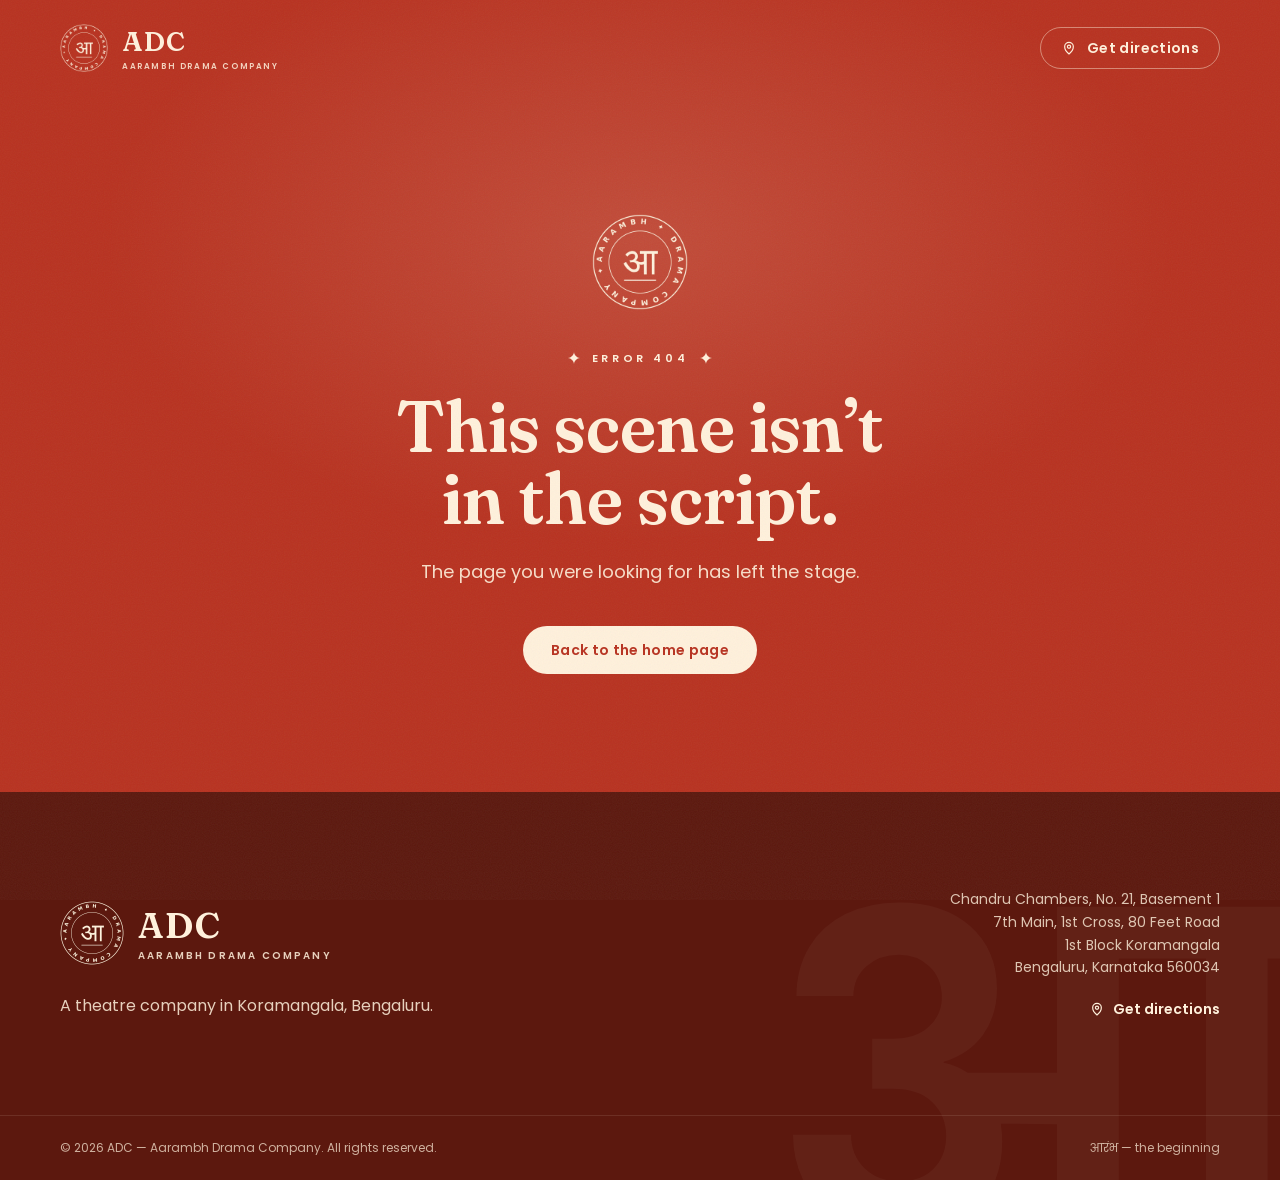
==== commit f1ef5d30: "Deploy 2026-10-18 16:02 UTC Built from the microSaas monorepo (apps/aarambhdrama).  Co-Authored-By: " ====
--- a/404/index.html
+++ b/404/index.html
@@ -1 +1 @@
-<!DOCTYPE html><html lang="en-IN" class="__variable_3ef085 __variable_d8ebd1 __variable_57bfc7"><head><meta charSet="utf-8"/><meta name="viewport" content="width=device-width, initial-scale=1"/><link rel="preload" as="image" href="/icons/mark-9e692108.svg"/><link rel="stylesheet" href="/_next/static/css/d2514a872cbf2395.css" data-precedence="next"/><link rel="preload" as="script" fetchPriority="low" href="/_next/static/chunks/webpack-bf4ab1a71f17e4b8.js"/><script src="/_next/static/chunks/5b8f0dd8-8df0f8787c39d86d.js" async=""></script><script src="/_next/static/chunks/749-2449f47266f1c728.js" async=""></script><script src="/_next/static/chunks/main-app-c1b3ed4e00259830.js" async=""></script><script src="/_next/static/chunks/411-0c74b40d2d4493ef.js" async=""></script><script src="/_next/static/chunks/app/not-found-4a835d72cedd2bf6.js" async=""></script><script src="/_next/static/chunks/app/layout-3bb64b90508d05bb.js" async=""></script><meta name="robots" content="noindex"/><meta name="theme-color" content="#22080f"/><meta name="color-scheme" content="dark"/><title>ADC — Aarambh Drama Company | Theatre in Koramangala, Bengaluru</title><meta name="description" content="ADC (Aarambh Drama Company) is a theatre company in Koramangala, Bengaluru — rehearsing, training and making theatre."/><meta name="application-name" content="ADC"/><meta name="keywords" content="ADC,ADC theatre,ADC Bengaluru,Aarambh Drama Company,theatre company Koramangala,theatre company Bengaluru,drama company Bengaluru"/><meta name="format-detection" content="telephone=no"/><meta property="og:title" content="ADC — Aarambh Drama Company · a theatre company in Koramangala, Bengaluru"/><meta property="og:description" content="ADC (Aarambh Drama Company) is a theatre company in Koramangala, Bengaluru — rehearsing, training and making theatre."/><meta property="og:site_name" content="ADC — Aarambh Drama Company"/><meta property="og:locale" content="en_IN"/><meta property="og:image" content="https://aarambhdrama.com/icons/og-ae632211.png"/><meta property="og:image:width" content="1200"/><meta property="og:image:height" content="630"/><meta property="og:image:alt" content="ADC — Aarambh Drama Company — Koramangala, Bengaluru"/><meta property="og:type" content="website"/><meta name="twitter:card" content="summary_large_image"/><meta name="twitter:title" content="ADC — Aarambh Drama Company · a theatre company in Koramangala, Bengaluru"/><meta name="twitter:description" content="ADC (Aarambh Drama Company) is a theatre company in Koramangala, Bengaluru — rehearsing, training and making theatre."/><meta name="twitter:image" content="https://aarambhdrama.com/icons/og-ae632211.png"/><meta name="twitter:image:width" content="1200"/><meta name="twitter:image:height" content="630"/><meta name="twitter:image:alt" content="ADC — Aarambh Drama Company — Koramangala, Bengaluru"/><link rel="icon" href="/icons/mark-9e692108.svg" type="image/svg+xml"/><link rel="icon" href="/icons/favicon-822d0b16.ico" sizes="16x16 32x32 48x48"/><link rel="icon" href="/icons/favicon-32-a12ba2fc.png" sizes="32x32" type="image/png"/><link rel="icon" href="/icons/favicon-192-156a5a49.png" sizes="192x192" type="image/png"/><link rel="apple-touch-icon" href="/icons/apple-touch-icon-42898a5c.png" sizes="180x180"/><script src="/_next/static/chunks/polyfills-42372ed130431b0a.js" noModule=""></script></head><body class="grain min-h-screen"><a href="#main" class="sr-only z-[80] rounded-full bg-burgundy px-5 py-3 text-sm font-semibold text-white focus:not-sr-only focus:fixed focus:left-4 focus:top-4">Skip to content</a><header class="fixed inset-x-0 top-0 z-40 border-b transition-[background-color,border-color,backdrop-filter] duration-300 border-transparent"><div class="shell flex h-16 items-center justify-between gap-4 lg:h-20"><a class="-ml-1 rounded-lg p-1" aria-label="ADC — Aarambh Drama Company — home" href="/"><span class="flex items-center gap-3"><img src="/icons/mark-9e692108.svg" alt="" width="64" height="64" class="h-10 w-10 lg:h-11 lg:w-11"/><span class="flex flex-col leading-none"><span class="font-display font-semibold tracking-[0.04em] text-white text-2xl lg:text-[1.75rem]">ADC</span><span class="mt-1 font-semibold uppercase text-brass text-[0.52rem] tracking-[0.18em]">Aarambh Drama Company</span></span></span></a><a href="https://www.google.com/maps/search/?api=1&amp;query=Chandru%20Chambers%2C%20No.%2021%2C%20Basement%201%2C%207th%20Main%2C%201st%20Cross%2C%2080%20Feet%20Road%2C%201st%20Block%20Koramangala%2C%20Bengaluru%2C%20Karnataka%20560034" target="_blank" rel="noopener noreferrer" class="btn-ghost !px-4 !py-2.5 sm:!px-5"><svg viewBox="0 0 24 24" class="h-4 w-4" fill="none" stroke="currentColor" stroke-width="1.8" stroke-linecap="round" stroke-linejoin="round" aria-hidden="true"><path d="M12 21s-6.5-5.6-6.5-11a6.5 6.5 0 0 1 13 0C18.5 15.4 12 21 12 21Z M12 12.4a2.4 2.4 0 1 0 0-4.8 2.4 2.4 0 0 0 0 4.8Z"></path></svg><span class="hidden sm:inline">Get directions</span><span class="sm:hidden">Directions</span></a></div></header><main id="main"><section class="spotlight flex min-h-[80vh] items-center pt-24"><div class="shell text-center"><p class="kicker justify-center">Error 404</p><h1 class="mx-auto mt-6 max-w-3xl font-display text-5xl font-semibold leading-tight text-white text-balance sm:text-7xl">This scene isn’t in the script.</h1><p class="mx-auto mt-6 max-w-md text-lg text-cream-dim">The page you were looking for has left the stage.</p><div class="mt-10 flex flex-wrap justify-center gap-3"><a class="btn-primary" href="/">Back to the home page</a></div></div></section></main><footer class="border-t border-wine-line bg-wine"><div class="shell flex flex-col gap-8 py-14 sm:flex-row sm:items-end sm:justify-between"><div><span class="flex items-center gap-3"><img src="/icons/mark-9e692108.svg" alt="" width="64" height="64" class="h-14 w-14"/><span class="flex flex-col leading-none"><span class="font-display font-semibold tracking-[0.04em] text-white text-4xl">ADC</span><span class="mt-1 font-semibold uppercase text-brass text-[0.62rem] tracking-[0.2em]">Aarambh Drama Company</span></span></span><p class="mt-5 max-w-xs text-sm leading-relaxed text-cream-mut">A theatre company in Koramangala, Bengaluru.</p></div><a href="https://www.google.com/maps/search/?api=1&amp;query=Chandru%20Chambers%2C%20No.%2021%2C%20Basement%201%2C%207th%20Main%2C%201st%20Cross%2C%2080%20Feet%20Road%2C%201st%20Block%20Koramangala%2C%20Bengaluru%2C%20Karnataka%20560034" target="_blank" rel="noopener noreferrer" class="inline-flex items-center gap-1.5 text-sm font-semibold text-brass hover:text-brass-light"><svg viewBox="0 0 24 24" class="h-4 w-4" fill="none" stroke="currentColor" stroke-width="1.8" stroke-linecap="round" stroke-linejoin="round" aria-hidden="true"><path d="M12 21s-6.5-5.6-6.5-11a6.5 6.5 0 0 1 13 0C18.5 15.4 12 21 12 21Z M12 12.4a2.4 2.4 0 1 0 0-4.8 2.4 2.4 0 0 0 0 4.8Z"></path></svg>Get directions</a></div><div class="border-t border-wine-line"><p class="shell py-6 text-xs text-cream-mut">© <!-- -->2026<!-- --> <!-- -->ADC — Aarambh Drama Company<!-- -->. All rights reserved.</p></div></footer><script type="application/ld+json">{"@context":"https://schema.org","@type":"TheaterGroup","@id":"https://aarambhdrama.com/#company","name":"Aarambh Drama Company","alternateName":"ADC","url":"https://aarambhdrama.com/","logo":"https://aarambhdrama.com/icons/logo-512-bcb01d30.png","image":"https://aarambhdrama.com/icons/og-ae632211.png","description":"ADC (Aarambh Drama Company) is a theatre company in Koramangala, Bengaluru — rehearsing, training and making theatre.","address":{"@type":"PostalAddress","streetAddress":"Chandru Chambers, No. 21, Basement 1, 7th Main, 1st Cross, 80 Feet Road, 1st Block Koramangala","addressLocality":"Bengaluru","addressRegion":"Karnataka","postalCode":"560034","addressCountry":"IN"}}</script><script type="application/ld+json">{"@context":"https://schema.org","@type":"WebSite","@id":"https://aarambhdrama.com/#website","name":"ADC","alternateName":["Aarambh Drama Company","ADC — Aarambh Drama Company"],"url":"https://aarambhdrama.com/","inLanguage":"en-IN","publisher":{"@id":"https://aarambhdrama.com/#company"}}</script><script src="/_next/static/chunks/webpack-bf4ab1a71f17e4b8.js" async=""></script><script>(self.__next_f=self.__next_f||[]).push([0]);self.__next_f.push([2,null])</script><script>self.__next_f.push([1,"1:HL[\"/_next/static/css/d2514a872cbf2395.css\",\"style\"]\n"])</script><script>self.__next_f.push([1,"2:I[6608,[],\"\"]\n4:I[5411,[\"411\",\"static/chunks/411-0c74b40d2d4493ef.js\",\"160\",\"static/chunks/app/not-found-4a835d72cedd2bf6.js\"],\"\"]\n5:I[2728,[],\"\"]\n6:I[9836,[],\"\"]\n7:I[9916,[\"411\",\"static/chunks/411-0c74b40d2d4493ef.js\",\"185\",\"static/chunks/app/layout-3bb64b90508d05bb.js\"],\"Header\"]\n9:I[8907,[],\"\"]\na:[]\n"])</script><script>self.__next_f.push([1,"0:[\"$\",\"$L2\",null,{\"buildId\":\"blf_8Ep5t5q4a-fSLLHcy\",\"assetPrefix\":\"\",\"urlParts\":[\"\",\"_not-found\",\"\"],\"initialTree\":[\"\",{\"children\":[\"/_not-found\",{\"children\":[\"__PAGE__\",{}]}]},\"$undefined\",\"$undefined\",true],\"initialSeedData\":[\"\",{\"children\":[\"/_not-found\",{\"children\":[\"__PAGE__\",{},[[\"$L3\",[\"$\",\"section\",null,{\"className\":\"spotlight flex min-h-[80vh] items-center pt-24\",\"children\":[\"$\",\"div\",null,{\"className\":\"shell text-center\",\"children\":[[\"$\",\"p\",null,{\"className\":\"kicker justify-center\",\"children\":\"Error 404\"}],[\"$\",\"h1\",null,{\"className\":\"mx-auto mt-6 max-w-3xl font-display text-5xl font-semibold leading-tight text-white text-balance sm:text-7xl\",\"children\":\"This scene isn’t in the script.\"}],[\"$\",\"p\",null,{\"className\":\"mx-auto mt-6 max-w-md text-lg text-cream-dim\",\"children\":\"The page you were looking for has left the stage.\"}],[\"$\",\"div\",null,{\"className\":\"mt-10 flex flex-wrap justify-center gap-3\",\"children\":[\"$\",\"$L4\",null,{\"href\":\"/\",\"className\":\"btn-primary\",\"children\":\"Back to the home page\"}]}]]}]}],null],null],null]},[null,[\"$\",\"$L5\",null,{\"parallelRouterKey\":\"children\",\"segmentPath\":[\"children\",\"/_not-found\",\"children\"],\"error\":\"$undefined\",\"errorStyles\":\"$undefined\",\"errorScripts\":\"$undefined\",\"template\":[\"$\",\"$L6\",null,{}],\"templateStyles\":\"$undefined\",\"templateScripts\":\"$undefined\",\"notFound\":\"$undefined\",\"notFoundStyles\":\"$undefined\"}]],null]},[[[[\"$\",\"link\",\"0\",{\"rel\":\"stylesheet\",\"href\":\"/_next/static/css/d2514a872cbf2395.css\",\"precedence\":\"next\",\"crossOrigin\":\"$undefined\"}]],[\"$\",\"html\",null,{\"lang\":\"en-IN\",\"className\":\"__variable_3ef085 __variable_d8ebd1 __variable_57bfc7\",\"children\":[\"$\",\"body\",null,{\"className\":\"grain min-h-screen\",\"children\":[[\"$\",\"a\",null,{\"href\":\"#main\",\"className\":\"sr-only z-[80] rounded-full bg-burgundy px-5 py-3 text-sm font-semibold text-white focus:not-sr-only focus:fixed focus:left-4 focus:top-4\",\"children\":\"Skip to content\"}],[\"$\",\"$L7\",null,{}],[\"$\",\"main\",null,{\"id\":\"main\",\"children\":[\"$\",\"$L5\",null,{\"parallelRouterKey\":\"children\",\"segmentPath\":[\"children\"],\"error\":\"$undefined\",\"errorStyles\":\"$undefined\",\"errorScripts\":\"$undefined\",\"template\":[\"$\",\"$L6\",null,{}],\"templateStyles\":\"$undefined\",\"templateScripts\":\"$undefined\",\"notFound\":[\"$\",\"section\",null,{\"className\":\"spotlight flex min-h-[80vh] items-center pt-24\",\"children\":[\"$\",\"div\",null,{\"className\":\"shell text-center\",\"children\":[[\"$\",\"p\",null,{\"className\":\"kicker justify-center\",\"children\":\"Error 404\"}],[\"$\",\"h1\",null,{\"className\":\"mx-auto mt-6 max-w-3xl font-display text-5xl font-semibold leading-tight text-white text-balance sm:text-7xl\",\"children\":\"This scene isn’t in the script.\"}],[\"$\",\"p\",null,{\"className\":\"mx-auto mt-6 max-w-md text-lg text-cream-dim\",\"children\":\"The page you were looking for has left the stage.\"}],[\"$\",\"div\",null,{\"className\":\"mt-10 flex flex-wrap justify-center gap-3\",\"children\":[\"$\",\"$L4\",null,{\"href\":\"/\",\"className\":\"btn-primary\",\"children\":\"Back to the home page\"}]}]]}]}],\"notFoundStyles\":[]}]}],[\"$\",\"footer\",null,{\"className\":\"border-t border-wine-line bg-wine\",\"children\":[[\"$\",\"div\",null,{\"className\":\"shell flex flex-col gap-8 py-14 sm:flex-row sm:items-end sm:justify-between\",\"children\":[[\"$\",\"div\",null,{\"children\":[[\"$\",\"span\",null,{\"className\":\"flex items-center gap-3\",\"children\":[[\"$\",\"img\",null,{\"src\":\"/icons/mark-9e692108.svg\",\"alt\":\"\",\"width\":64,\"height\":64,\"className\":\"h-14 w-14\"}],[\"$\",\"span\",null,{\"className\":\"flex flex-col leading-none\",\"children\":[[\"$\",\"span\",null,{\"className\":\"font-display font-semibold tracking-[0.04em] text-white text-4xl\",\"children\":\"ADC\"}],[\"$\",\"span\",null,{\"className\":\"mt-1 font-semibold uppercase text-brass text-[0.62rem] tracking-[0.2em]\",\"children\":\"Aarambh Drama Company\"}]]}]]}],[\"$\",\"p\",null,{\"className\":\"mt-5 max-w-xs text-sm leading-relaxed text-cream-mut\",\"children\":\"A theatre company in Koramangala, Bengaluru.\"}]]}],[\"$\",\"a\",null,{\"href\":\"https://www.google.com/maps/search/?api=1\u0026query=Chandru%20Chambers%2C%20No.%2021%2C%20Basement%201%2C%207th%20Main%2C%201st%20Cross%2C%2080%20Feet%20Road%2C%201st%20Block%20Koramangala%2C%20Bengaluru%2C%20Karnataka%20560034\",\"target\":\"_blank\",\"rel\":\"noopener noreferrer\",\"className\":\"inline-flex items-center gap-1.5 text-sm font-semibold text-brass hover:text-brass-light\",\"children\":[[\"$\",\"svg\",null,{\"viewBox\":\"0 0 24 24\",\"className\":\"h-4 w-4\",\"fill\":\"none\",\"stroke\":\"currentColor\",\"strokeWidth\":1.8,\"strokeLinecap\":\"round\",\"strokeLinejoin\":\"round\",\"aria-hidden\":true,\"children\":[\"$\",\"path\",null,{\"d\":\"M12 21s-6.5-5.6-6.5-11a6.5 6.5 0 0 1 13 0C18.5 15.4 12 21 12 21Z M12 12.4a2.4 2.4 0 1 0 0-4.8 2.4 2.4 0 0 0 0 4.8Z\"}]}],\"Get directions\"]}]]}],[\"$\",\"div\",null,{\"className\":\"border-t border-wine-line\",\"children\":[\"$\",\"p\",null,{\"className\":\"shell py-6 text-xs text-cream-mut\",\"children\":[\"© \",2026,\" \",\"ADC — Aarambh Drama Company\",\". All rights reserved.\"]}]}]]}],[\"$\",\"script\",null,{\"type\":\"application/ld+json\",\"dangerouslySetInnerHTML\":{\"__html\":\"{\\\"@context\\\":\\\"https://schema.org\\\",\\\"@type\\\":\\\"TheaterGroup\\\",\\\"@id\\\":\\\"https://aarambhdrama.com/#company\\\",\\\"name\\\":\\\"Aarambh Drama Company\\\",\\\"alternateName\\\":\\\"ADC\\\",\\\"url\\\":\\\"https://aarambhdrama.com/\\\",\\\"logo\\\":\\\"https://aarambhdrama.com/icons/logo-512-bcb01d30.png\\\",\\\"image\\\":\\\"https://aarambhdrama.com/icons/og-ae632211.png\\\",\\\"description\\\":\\\"ADC (Aarambh Drama Company) is a theatre company in Koramangala, Bengaluru — rehearsing, training and making theatre.\\\",\\\"address\\\":{\\\"@type\\\":\\\"PostalAddress\\\",\\\"streetAddress\\\":\\\"Chandru Chambers, No. 21, Basement 1, 7th Main, 1st Cross, 80 Feet Road, 1st Block Koramangala\\\",\\\"addressLocality\\\":\\\"Bengaluru\\\",\\\"addressRegion\\\":\\\"Karnataka\\\",\\\"postalCode\\\":\\\"560034\\\",\\\"addressCountry\\\":\\\"IN\\\"}}\"}}],[\"$\",\"script\",null,{\"type\":\"application/ld+json\",\"dangerouslySetInnerHTML\":{\"__html\":\"{\\\"@context\\\":\\\"https://schema.org\\\",\\\"@type\\\":\\\"WebSite\\\",\\\"@id\\\":\\\"https://aarambhdrama.com/#website\\\",\\\"name\\\":\\\"ADC\\\",\\\"alternateName\\\":[\\\"Aarambh Drama Company\\\",\\\"ADC — Aarambh Drama Company\\\"],\\\"url\\\":\\\"https://aarambhdrama.com/\\\",\\\"inLanguage\\\":\\\"en-IN\\\",\\\"publisher\\\":{\\\"@id\\\":\\\"https://aarambhdrama.com/#company\\\"}}\"}}]]}]}]],null],null],\"couldBeIntercepted\":false,\"initialHead\":[[\"$\",\"meta\",null,{\"name\":\"robots\",\"content\":\"noindex\"}],\"$L8\"],\"globalErrorComponent\":\"$9\",\"missingSlots\":\"$Wa\"}]\n"])</script><script>self.__next_f.push([1,"8:[[\"$\",\"meta\",\"0\",{\"name\":\"viewport\",\"content\":\"width=device-width, initial-scale=1\"}],[\"$\",\"meta\",\"1\",{\"name\":\"theme-color\",\"content\":\"#22080f\"}],[\"$\",\"meta\",\"2\",{\"name\":\"color-scheme\",\"content\":\"dark\"}],[\"$\",\"meta\",\"3\",{\"charSet\":\"utf-8\"}],[\"$\",\"title\",\"4\",{\"children\":\"ADC — Aarambh Drama Company | Theatre in Koramangala, Bengaluru\"}],[\"$\",\"meta\",\"5\",{\"name\":\"description\",\"content\":\"ADC (Aarambh Drama Company) is a theatre company in Koramangala, Bengaluru — rehearsing, training and making theatre.\"}],[\"$\",\"meta\",\"6\",{\"name\":\"application-name\",\"content\":\"ADC\"}],[\"$\",\"meta\",\"7\",{\"name\":\"keywords\",\"content\":\"ADC,ADC theatre,ADC Bengaluru,Aarambh Drama Company,theatre company Koramangala,theatre company Bengaluru,drama company Bengaluru\"}],[\"$\",\"meta\",\"8\",{\"name\":\"format-detection\",\"content\":\"telephone=no\"}],[\"$\",\"meta\",\"9\",{\"property\":\"og:title\",\"content\":\"ADC — Aarambh Drama Company · a theatre company in Koramangala, Bengaluru\"}],[\"$\",\"meta\",\"10\",{\"property\":\"og:description\",\"content\":\"ADC (Aarambh Drama Company) is a theatre company in Koramangala, Bengaluru — rehearsing, training and making theatre.\"}],[\"$\",\"meta\",\"11\",{\"property\":\"og:site_name\",\"content\":\"ADC — Aarambh Drama Company\"}],[\"$\",\"meta\",\"12\",{\"property\":\"og:locale\",\"content\":\"en_IN\"}],[\"$\",\"meta\",\"13\",{\"property\":\"og:image\",\"content\":\"https://aarambhdrama.com/icons/og-ae632211.png\"}],[\"$\",\"meta\",\"14\",{\"property\":\"og:image:width\",\"content\":\"1200\"}],[\"$\",\"meta\",\"15\",{\"property\":\"og:image:height\",\"content\":\"630\"}],[\"$\",\"meta\",\"16\",{\"property\":\"og:image:alt\",\"content\":\"ADC — Aarambh Drama Company — Koramangala, Bengaluru\"}],[\"$\",\"meta\",\"17\",{\"property\":\"og:type\",\"content\":\"website\"}],[\"$\",\"meta\",\"18\",{\"name\":\"twitter:card\",\"content\":\"summary_large_image\"}],[\"$\",\"meta\",\"19\",{\"name\":\"twitter:title\",\"content\":\"ADC — Aarambh Drama Company · a theatre company in Koramangala, Bengaluru\"}],[\"$\",\"meta\",\"20\",{\"name\":\"twitter:description\",\"content\":\"ADC (Aarambh Drama Company) is a theatre company in Koramangala, Bengaluru — rehearsing, training and making theatre.\"}],[\"$\",\"meta\",\"21\",{\"name\":\"twitter:image\",\"content\":\"https://aarambhdrama.com/icons/og-ae632211.png\"}],[\"$\",\"meta\",\"22\",{\"name\":\"twitter:image:width\",\"content\":\"1200\"}],[\"$\",\"meta\",\"23\",{\"name\":\"twitter:image:height\",\"content\":\"630\"}],[\"$\",\"meta\",\"24\",{\"name\":\"twitter:image:alt\",\"content\":\"ADC — Aarambh Drama Company — Koramangala, Bengaluru\"}],[\"$\",\"link\",\"25\",{\"rel\":\"icon\",\"href\":\"/icons/mark-9e692108.svg\",\"type\":\"image/svg+xml\"}],[\"$\",\"link\",\"26\",{\"rel\":\"icon\",\"href\":\"/icons/favicon-822d0b16.ico\",\"sizes\":\"16x16 32x32 48x48\"}],[\"$\",\"link\",\"27\",{\"rel\":\"icon\",\"href\":\"/icons/favicon-32-a12ba2fc.png\",\"sizes\":\"32x32\",\"type\":\"image/png\"}],[\"$\",\"link\",\"28\",{\"rel\":\"icon\",\"href\":\"/icons/favicon-192-156a5a49.png\",\"sizes\":\"192x192\",\"type\":\"image/png\"}],[\"$\",\"link\",\"29\",{\"rel\":\"apple-touch-icon\",\"href\":\"/icons/apple-touch-icon-42898a5c.png\",\"sizes\":\"180x180\"}]]\n"])</script><script>self.__next_f.push([1,"3:null\n"])</script></body></html>+<!DOCTYPE html><html lang="en-IN" class="__variable_3ef085 __variable_618a02 __variable_d4c8d4"><head><meta charSet="utf-8"/><meta name="viewport" content="width=device-width, initial-scale=1"/><link rel="preload" as="image" href="/icons/seal-small-a58a28ab.webp"/><link rel="stylesheet" href="/_next/static/css/078eafc8f0582330.css" data-precedence="next"/><link rel="preload" as="script" fetchPriority="low" href="/_next/static/chunks/webpack-a25bd75c807cb6f1.js"/><script src="/_next/static/chunks/5b8f0dd8-8df0f8787c39d86d.js" async=""></script><script src="/_next/static/chunks/749-2449f47266f1c728.js" async=""></script><script src="/_next/static/chunks/main-app-c1b3ed4e00259830.js" async=""></script><script src="/_next/static/chunks/411-0c74b40d2d4493ef.js" async=""></script><script src="/_next/static/chunks/app/not-found-4a835d72cedd2bf6.js" async=""></script><script src="/_next/static/chunks/app/layout-80cd8c5e3a8070ff.js" async=""></script><meta name="robots" content="noindex"/><meta name="theme-color" content="#b83220"/><meta name="color-scheme" content="light"/><title>ADC — Aarambh Drama Company | Theatre in Koramangala, Bengaluru</title><meta name="description" content="ADC (Aarambh Drama Company) is a theatre company in Koramangala, Bengaluru — rehearsing, training and making theatre."/><meta name="application-name" content="ADC"/><meta name="keywords" content="ADC,ADC theatre,ADC Bengaluru,Aarambh Drama Company,theatre company Koramangala,theatre company Bengaluru,drama company Bengaluru"/><meta name="format-detection" content="telephone=no"/><meta property="og:title" content="ADC — Aarambh Drama Company · a theatre company in Koramangala, Bengaluru"/><meta property="og:description" content="ADC (Aarambh Drama Company) is a theatre company in Koramangala, Bengaluru — rehearsing, training and making theatre."/><meta property="og:site_name" content="ADC — Aarambh Drama Company"/><meta property="og:locale" content="en_IN"/><meta property="og:image" content="https://aarambhdrama.com/icons/og-814fcd40.png"/><meta property="og:image:width" content="1200"/><meta property="og:image:height" content="630"/><meta property="og:image:alt" content="ADC — Aarambh Drama Company — Koramangala, Bengaluru"/><meta property="og:type" content="website"/><meta name="twitter:card" content="summary_large_image"/><meta name="twitter:title" content="ADC — Aarambh Drama Company · a theatre company in Koramangala, Bengaluru"/><meta name="twitter:description" content="ADC (Aarambh Drama Company) is a theatre company in Koramangala, Bengaluru — rehearsing, training and making theatre."/><meta name="twitter:image" content="https://aarambhdrama.com/icons/og-814fcd40.png"/><meta name="twitter:image:width" content="1200"/><meta name="twitter:image:height" content="630"/><meta name="twitter:image:alt" content="ADC — Aarambh Drama Company — Koramangala, Bengaluru"/><link rel="icon" href="/icons/favicon-a997895d.ico" sizes="16x16 32x32 48x48"/><link rel="icon" href="/icons/favicon-32-89562ff1.png" sizes="32x32" type="image/png"/><link rel="icon" href="/icons/icon-192-d50f42f9.png" sizes="192x192" type="image/png"/><link rel="apple-touch-icon" href="/icons/apple-touch-icon-299f4fe9.png" sizes="180x180"/><script src="/_next/static/chunks/polyfills-42372ed130431b0a.js" noModule=""></script></head><body class="grain min-h-screen"><a href="#main" class="sr-only z-[80] rounded-full bg-paper px-5 py-3 text-sm font-semibold text-sindoor focus:not-sr-only focus:fixed focus:left-4 focus:top-4">Skip to content</a><header class="fixed inset-x-0 top-0 z-40 text-paper transition-[background-color,box-shadow,backdrop-filter] duration-500 "><div class="shell flex h-[4.5rem] items-center justify-between gap-4 lg:h-24"><a class="-ml-1 rounded-lg p-1" aria-label="ADC — Aarambh Drama Company — home" href="/"><span class="flex items-center gap-3.5"><img src="/icons/seal-small-a58a28ab.webp" alt="" width="256" height="256" class="h-11 w-11 lg:h-12 lg:w-12"/><span class="flex flex-col leading-none"><span class="font-display font-semibold tracking-[0.04em] text-2xl lg:text-[1.7rem]">ADC</span><span class="label mt-1.5 text-paper/85 text-[0.5rem] tracking-[0.2em]">Aarambh Drama Company</span></span></span></a><a href="https://www.google.com/maps/search/?api=1&amp;query=Chandru%20Chambers%2C%20No.%2021%2C%20Basement%201%2C%207th%20Main%2C%201st%20Cross%2C%2080%20Feet%20Road%2C%201st%20Block%20Koramangala%2C%20Bengaluru%2C%20Karnataka%20560034" target="_blank" rel="noopener noreferrer" class="btn-line !px-4 !py-2.5 sm:!px-5"><svg viewBox="0 0 24 24" class="h-4 w-4" fill="none" stroke="currentColor" stroke-width="1.8" stroke-linecap="round" stroke-linejoin="round" aria-hidden="true"><path d="M12 21s-6.5-5.6-6.5-11a6.5 6.5 0 0 1 13 0C18.5 15.4 12 21 12 21Z M12 12.4a2.4 2.4 0 1 0 0-4.8 2.4 2.4 0 0 0 0 4.8Z"></path></svg><span class="hidden sm:inline">Get directions</span><span class="sm:hidden">Directions</span></a></div></header><main id="main"><section class="relative isolate flex min-h-[88vh] items-center overflow-hidden pt-24"><div aria-hidden="true" class="absolute inset-0 -z-10 bg-[radial-gradient(60%_55%_at_50%_30%,rgba(255,236,214,0.14),transparent_70%)]"></div><div class="shell text-center"><img src="/icons/seal-small-a58a28ab.webp" alt="" width="256" height="256" class="mx-auto h-24 w-24"/><p class="label mt-10 flex items-center justify-center gap-3"><svg viewBox="0 0 24 24" class="h-3 w-3" fill="currentColor" aria-hidden="true"><path d="M12 0c.6 6.3 5.7 11.4 12 12-6.3.6-11.4 5.7-12 12-.6-6.3-5.7-11.4-12-12C6.3 11.4 11.4 6.3 12 0Z"></path></svg>Error 404<svg viewBox="0 0 24 24" class="h-3 w-3" fill="currentColor" aria-hidden="true"><path d="M12 0c.6 6.3 5.7 11.4 12 12-6.3.6-11.4 5.7-12 12-.6-6.3-5.7-11.4-12-12C6.3 11.4 11.4 6.3 12 0Z"></path></svg></p><h1 class="mx-auto mt-6 max-w-3xl font-display text-5xl font-semibold leading-tight text-balance sm:text-7xl">This scene isn’t in the script.</h1><p class="mx-auto mt-6 max-w-md text-lg text-paper/90">The page you were looking for has left the stage.</p><div class="mt-10 flex justify-center"><a class="btn-paper" href="/">Back to the home page</a></div></div></section></main><footer class="relative isolate overflow-hidden bg-sindoor-dark text-paper"><p aria-hidden="true" lang="hi" class="pointer-events-none absolute -bottom-[0.32em] right-[-0.06em] -z-10 select-none font-sans text-[22rem] font-semibold leading-none text-paper/[0.04] sm:text-[30rem]">आ</p><div class="shell grid gap-12 py-20 sm:py-24 lg:grid-cols-[1fr_auto] lg:items-end"><div><span class="flex items-center gap-3.5"><img src="/icons/seal-small-a58a28ab.webp" alt="" width="256" height="256" class="h-16 w-16"/><span class="flex flex-col leading-none"><span class="font-display font-semibold tracking-[0.04em] text-4xl">ADC</span><span class="label mt-1.5 text-paper/85 text-[0.62rem] tracking-[0.22em]">Aarambh Drama Company</span></span></span><p class="mt-7 max-w-sm leading-relaxed text-paper/85">A theatre company in Koramangala, Bengaluru.</p></div><div class="flex flex-col gap-5 lg:items-end"><address class="text-sm not-italic leading-relaxed text-paper/80 lg:text-right"><span class="block">Chandru Chambers, No. 21, Basement 1</span><span class="block">7th Main, 1st Cross, 80 Feet Road</span><span class="block">1st Block Koramangala</span><span class="block">Bengaluru, Karnataka 560034</span></address><a href="https://www.google.com/maps/search/?api=1&amp;query=Chandru%20Chambers%2C%20No.%2021%2C%20Basement%201%2C%207th%20Main%2C%201st%20Cross%2C%2080%20Feet%20Road%2C%201st%20Block%20Koramangala%2C%20Bengaluru%2C%20Karnataka%20560034" target="_blank" rel="noopener noreferrer" class="inline-flex items-center gap-2 text-sm font-semibold underline-offset-4 hover:underline"><svg viewBox="0 0 24 24" class="h-4 w-4" fill="none" stroke="currentColor" stroke-width="1.8" stroke-linecap="round" stroke-linejoin="round" aria-hidden="true"><path d="M12 21s-6.5-5.6-6.5-11a6.5 6.5 0 0 1 13 0C18.5 15.4 12 21 12 21Z M12 12.4a2.4 2.4 0 1 0 0-4.8 2.4 2.4 0 0 0 0 4.8Z"></path></svg>Get directions</a></div></div><div class="border-t border-paper/10"><div class="shell flex flex-col gap-2 py-6 text-xs text-paper/70 sm:flex-row sm:items-center sm:justify-between"><p>© <!-- -->2026<!-- --> <!-- -->ADC — Aarambh Drama Company<!-- -->. All rights reserved.</p><p><span lang="hi">आरंभ</span> — the beginning</p></div></div></footer><script type="application/ld+json">{"@context":"https://schema.org","@type":"TheaterGroup","@id":"https://aarambhdrama.com/#company","name":"Aarambh Drama Company","alternateName":"ADC","url":"https://aarambhdrama.com/","logo":"https://aarambhdrama.com/icons/logo-512-22fb78ce.png","image":"https://aarambhdrama.com/icons/og-814fcd40.png","description":"ADC (Aarambh Drama Company) is a theatre company in Koramangala, Bengaluru — rehearsing, training and making theatre.","address":{"@type":"PostalAddress","streetAddress":"Chandru Chambers, No. 21, Basement 1, 7th Main, 1st Cross, 80 Feet Road, 1st Block Koramangala","addressLocality":"Bengaluru","addressRegion":"Karnataka","postalCode":"560034","addressCountry":"IN"}}</script><script type="application/ld+json">{"@context":"https://schema.org","@type":"WebSite","@id":"https://aarambhdrama.com/#website","name":"ADC","alternateName":["Aarambh Drama Company","ADC — Aarambh Drama Company"],"url":"https://aarambhdrama.com/","inLanguage":"en-IN","publisher":{"@id":"https://aarambhdrama.com/#company"}}</script><script src="/_next/static/chunks/webpack-a25bd75c807cb6f1.js" async=""></script><script>(self.__next_f=self.__next_f||[]).push([0]);self.__next_f.push([2,null])</script><script>self.__next_f.push([1,"1:HL[\"/_next/static/css/078eafc8f0582330.css\",\"style\"]\n"])</script><script>self.__next_f.push([1,"2:I[6608,[],\"\"]\n4:I[5411,[\"411\",\"static/chunks/411-0c74b40d2d4493ef.js\",\"160\",\"static/chunks/app/not-found-4a835d72cedd2bf6.js\"],\"\"]\n5:I[2728,[],\"\"]\n6:I[9836,[],\"\"]\n7:I[9916,[\"411\",\"static/chunks/411-0c74b40d2d4493ef.js\",\"185\",\"static/chunks/app/layout-80cd8c5e3a8070ff.js\"],\"Header\"]\n9:I[8907,[],\"\"]\na:[]\n"])</script><script>self.__next_f.push([1,"0:[\"$\",\"$L2\",null,{\"buildId\":\"wGWpyXNvwcY7b5jMWP-uM\",\"assetPrefix\":\"\",\"urlParts\":[\"\",\"_not-found\",\"\"],\"initialTree\":[\"\",{\"children\":[\"/_not-found\",{\"children\":[\"__PAGE__\",{}]}]},\"$undefined\",\"$undefined\",true],\"initialSeedData\":[\"\",{\"children\":[\"/_not-found\",{\"children\":[\"__PAGE__\",{},[[\"$L3\",[\"$\",\"section\",null,{\"className\":\"relative isolate flex min-h-[88vh] items-center overflow-hidden pt-24\",\"children\":[[\"$\",\"div\",null,{\"aria-hidden\":true,\"className\":\"absolute inset-0 -z-10 bg-[radial-gradient(60%_55%_at_50%_30%,rgba(255,236,214,0.14),transparent_70%)]\"}],[\"$\",\"div\",null,{\"className\":\"shell text-center\",\"children\":[[\"$\",\"img\",null,{\"src\":\"/icons/seal-small-a58a28ab.webp\",\"alt\":\"\",\"width\":256,\"height\":256,\"className\":\"mx-auto h-24 w-24\"}],[\"$\",\"p\",null,{\"className\":\"label mt-10 flex items-center justify-center gap-3\",\"children\":[[\"$\",\"svg\",null,{\"viewBox\":\"0 0 24 24\",\"className\":\"h-3 w-3\",\"fill\":\"currentColor\",\"aria-hidden\":true,\"children\":[\"$\",\"path\",null,{\"d\":\"M12 0c.6 6.3 5.7 11.4 12 12-6.3.6-11.4 5.7-12 12-.6-6.3-5.7-11.4-12-12C6.3 11.4 11.4 6.3 12 0Z\"}]}],\"Error 404\",[\"$\",\"svg\",null,{\"viewBox\":\"0 0 24 24\",\"className\":\"h-3 w-3\",\"fill\":\"currentColor\",\"aria-hidden\":true,\"children\":[\"$\",\"path\",null,{\"d\":\"M12 0c.6 6.3 5.7 11.4 12 12-6.3.6-11.4 5.7-12 12-.6-6.3-5.7-11.4-12-12C6.3 11.4 11.4 6.3 12 0Z\"}]}]]}],[\"$\",\"h1\",null,{\"className\":\"mx-auto mt-6 max-w-3xl font-display text-5xl font-semibold leading-tight text-balance sm:text-7xl\",\"children\":\"This scene isn’t in the script.\"}],[\"$\",\"p\",null,{\"className\":\"mx-auto mt-6 max-w-md text-lg text-paper/90\",\"children\":\"The page you were looking for has left the stage.\"}],[\"$\",\"div\",null,{\"className\":\"mt-10 flex justify-center\",\"children\":[\"$\",\"$L4\",null,{\"href\":\"/\",\"className\":\"btn-paper\",\"children\":\"Back to the home page\"}]}]]}]]}],null],null],null]},[null,[\"$\",\"$L5\",null,{\"parallelRouterKey\":\"children\",\"segmentPath\":[\"children\",\"/_not-found\",\"children\"],\"error\":\"$undefined\",\"errorStyles\":\"$undefined\",\"errorScripts\":\"$undefined\",\"template\":[\"$\",\"$L6\",null,{}],\"templateStyles\":\"$undefined\",\"templateScripts\":\"$undefined\",\"notFound\":\"$undefined\",\"notFoundStyles\":\"$undefined\"}]],null]},[[[[\"$\",\"link\",\"0\",{\"rel\":\"stylesheet\",\"href\":\"/_next/static/css/078eafc8f0582330.css\",\"precedence\":\"next\",\"crossOrigin\":\"$undefined\"}]],[\"$\",\"html\",null,{\"lang\":\"en-IN\",\"className\":\"__variable_3ef085 __variable_618a02 __variable_d4c8d4\",\"children\":[\"$\",\"body\",null,{\"className\":\"grain min-h-screen\",\"children\":[[\"$\",\"a\",null,{\"href\":\"#main\",\"className\":\"sr-only z-[80] rounded-full bg-paper px-5 py-3 text-sm font-semibold text-sindoor focus:not-sr-only focus:fixed focus:left-4 focus:top-4\",\"children\":\"Skip to content\"}],[\"$\",\"$L7\",null,{}],[\"$\",\"main\",null,{\"id\":\"main\",\"children\":[\"$\",\"$L5\",null,{\"parallelRouterKey\":\"children\",\"segmentPath\":[\"children\"],\"error\":\"$undefined\",\"errorStyles\":\"$undefined\",\"errorScripts\":\"$undefined\",\"template\":[\"$\",\"$L6\",null,{}],\"templateStyles\":\"$undefined\",\"templateScripts\":\"$undefined\",\"notFound\":[\"$\",\"section\",null,{\"className\":\"relative isolate flex min-h-[88vh] items-center overflow-hidden pt-24\",\"children\":[[\"$\",\"div\",null,{\"aria-hidden\":true,\"className\":\"absolute inset-0 -z-10 bg-[radial-gradient(60%_55%_at_50%_30%,rgba(255,236,214,0.14),transparent_70%)]\"}],[\"$\",\"div\",null,{\"className\":\"shell text-center\",\"children\":[[\"$\",\"img\",null,{\"src\":\"/icons/seal-small-a58a28ab.webp\",\"alt\":\"\",\"width\":256,\"height\":256,\"className\":\"mx-auto h-24 w-24\"}],[\"$\",\"p\",null,{\"className\":\"label mt-10 flex items-center justify-center gap-3\",\"children\":[[\"$\",\"svg\",null,{\"viewBox\":\"0 0 24 24\",\"className\":\"h-3 w-3\",\"fill\":\"currentColor\",\"aria-hidden\":true,\"children\":[\"$\",\"path\",null,{\"d\":\"M12 0c.6 6.3 5.7 11.4 12 12-6.3.6-11.4 5.7-12 12-.6-6.3-5.7-11.4-12-12C6.3 11.4 11.4 6.3 12 0Z\"}]}],\"Error 404\",[\"$\",\"svg\",null,{\"viewBox\":\"0 0 24 24\",\"className\":\"h-3 w-3\",\"fill\":\"currentColor\",\"aria-hidden\":true,\"children\":[\"$\",\"path\",null,{\"d\":\"M12 0c.6 6.3 5.7 11.4 12 12-6.3.6-11.4 5.7-12 12-.6-6.3-5.7-11.4-12-12C6.3 11.4 11.4 6.3 12 0Z\"}]}]]}],[\"$\",\"h1\",null,{\"className\":\"mx-auto mt-6 max-w-3xl font-display text-5xl font-semibold leading-tight text-balance sm:text-7xl\",\"children\":\"This scene isn’t in the script.\"}],[\"$\",\"p\",null,{\"className\":\"mx-auto mt-6 max-w-md text-lg text-paper/90\",\"children\":\"The page you were looking for has left the stage.\"}],[\"$\",\"div\",null,{\"className\":\"mt-10 flex justify-center\",\"children\":[\"$\",\"$L4\",null,{\"href\":\"/\",\"className\":\"btn-paper\",\"children\":\"Back to the home page\"}]}]]}]]}],\"notFoundStyles\":[]}]}],[\"$\",\"footer\",null,{\"className\":\"relative isolate overflow-hidden bg-sindoor-dark text-paper\",\"children\":[[\"$\",\"p\",null,{\"aria-hidden\":true,\"lang\":\"hi\",\"className\":\"pointer-events-none absolute -bottom-[0.32em] right-[-0.06em] -z-10 select-none font-sans text-[22rem] font-semibold leading-none text-paper/[0.04] sm:text-[30rem]\",\"children\":\"आ\"}],[\"$\",\"div\",null,{\"className\":\"shell grid gap-12 py-20 sm:py-24 lg:grid-cols-[1fr_auto] lg:items-end\",\"children\":[[\"$\",\"div\",null,{\"children\":[[\"$\",\"span\",null,{\"className\":\"flex items-center gap-3.5\",\"children\":[[\"$\",\"img\",null,{\"src\":\"/icons/seal-small-a58a28ab.webp\",\"alt\":\"\",\"width\":256,\"height\":256,\"className\":\"h-16 w-16\"}],[\"$\",\"span\",null,{\"className\":\"flex flex-col leading-none\",\"children\":[[\"$\",\"span\",null,{\"className\":\"font-display font-semibold tracking-[0.04em] text-4xl\",\"children\":\"ADC\"}],[\"$\",\"span\",null,{\"className\":\"label mt-1.5 text-paper/85 text-[0.62rem] tracking-[0.22em]\",\"children\":\"Aarambh Drama Company\"}]]}]]}],[\"$\",\"p\",null,{\"className\":\"mt-7 max-w-sm leading-relaxed text-paper/85\",\"children\":\"A theatre company in Koramangala, Bengaluru.\"}]]}],[\"$\",\"div\",null,{\"className\":\"flex flex-col gap-5 lg:items-end\",\"children\":[[\"$\",\"address\",null,{\"className\":\"text-sm not-italic leading-relaxed text-paper/80 lg:text-right\",\"children\":[[\"$\",\"span\",\"Chandru Chambers, No. 21, Basement 1\",{\"className\":\"block\",\"children\":\"Chandru Chambers, No. 21, Basement 1\"}],[\"$\",\"span\",\"7th Main, 1st Cross, 80 Feet Road\",{\"className\":\"block\",\"children\":\"7th Main, 1st Cross, 80 Feet Road\"}],[\"$\",\"span\",\"1st Block Koramangala\",{\"className\":\"block\",\"children\":\"1st Block Koramangala\"}],[\"$\",\"span\",\"Bengaluru, Karnataka 560034\",{\"className\":\"block\",\"children\":\"Bengaluru, Karnataka 560034\"}]]}],[\"$\",\"a\",null,{\"href\":\"https://www.google.com/maps/search/?api=1\u0026query=Chandru%20Chambers%2C%20No.%2021%2C%20Basement%201%2C%207th%20Main%2C%201st%20Cross%2C%2080%20Feet%20Road%2C%201st%20Block%20Koramangala%2C%20Bengaluru%2C%20Karnataka%20560034\",\"target\":\"_blank\",\"rel\":\"noopener noreferrer\",\"className\":\"inline-flex items-center gap-2 text-sm font-semibold underline-offset-4 hover:underline\",\"children\":[[\"$\",\"svg\",null,{\"viewBox\":\"0 0 24 24\",\"className\":\"h-4 w-4\",\"fill\":\"none\",\"stroke\":\"currentColor\",\"strokeWidth\":1.8,\"strokeLinecap\":\"round\",\"strokeLinejoin\":\"round\",\"aria-hidden\":true,\"children\":[\"$\",\"path\",null,{\"d\":\"M12 21s-6.5-5.6-6.5-11a6.5 6.5 0 0 1 13 0C18.5 15.4 12 21 12 21Z M12 12.4a2.4 2.4 0 1 0 0-4.8 2.4 2.4 0 0 0 0 4.8Z\"}]}],\"Get directions\"]}]]}]]}],[\"$\",\"div\",null,{\"className\":\"border-t border-paper/10\",\"children\":[\"$\",\"div\",null,{\"className\":\"shell flex flex-col gap-2 py-6 text-xs text-paper/70 sm:flex-row sm:items-center sm:justify-between\",\"children\":[[\"$\",\"p\",null,{\"children\":[\"© \",2026,\" \",\"ADC — Aarambh Drama Company\",\". All rights reserved.\"]}],[\"$\",\"p\",null,{\"children\":[[\"$\",\"span\",null,{\"lang\":\"hi\",\"children\":\"आरंभ\"}],\" — the beginning\"]}]]}]}]]}],[\"$\",\"script\",null,{\"type\":\"application/ld+json\",\"dangerouslySetInnerHTML\":{\"__html\":\"{\\\"@context\\\":\\\"https://schema.org\\\",\\\"@type\\\":\\\"TheaterGroup\\\",\\\"@id\\\":\\\"https://aarambhdrama.com/#company\\\",\\\"name\\\":\\\"Aarambh Drama Company\\\",\\\"alternateName\\\":\\\"ADC\\\",\\\"url\\\":\\\"https://aarambhdrama.com/\\\",\\\"logo\\\":\\\"https://aarambhdrama.com/icons/logo-512-22fb78ce.png\\\",\\\"image\\\":\\\"https://aarambhdrama.com/icons/og-814fcd40.png\\\",\\\"description\\\":\\\"ADC (Aarambh Drama Company) is a theatre company in Koramangala, Bengaluru — rehearsing, training and making theatre.\\\",\\\"address\\\":{\\\"@type\\\":\\\"PostalAddress\\\",\\\"streetAddress\\\":\\\"Chandru Chambers, No. 21, Basement 1, 7th Main, 1st Cross, 80 Feet Road, 1st Block Koramangala\\\",\\\"addressLocality\\\":\\\"Bengaluru\\\",\\\"addressRegion\\\":\\\"Karnataka\\\",\\\"postalCode\\\":\\\"560034\\\",\\\"addressCountry\\\":\\\"IN\\\"}}\"}}],[\"$\",\"script\",null,{\"type\":\"application/ld+json\",\"dangerouslySetInnerHTML\":{\"__html\":\"{\\\"@context\\\":\\\"https://schema.org\\\",\\\"@type\\\":\\\"WebSite\\\",\\\"@id\\\":\\\"https://aarambhdrama.com/#website\\\",\\\"name\\\":\\\"ADC\\\",\\\"alternateName\\\":[\\\"Aarambh Drama Company\\\",\\\"ADC — Aarambh Drama Company\\\"],\\\"url\\\":\\\"https://aarambhdrama.com/\\\",\\\"inLanguage\\\":\\\"en-IN\\\",\\\"publisher\\\":{\\\"@id\\\":\\\"https://aarambhdrama.com/#company\\\"}}\"}}]]}]}]],null],null],\"couldBeIntercepted\":false,\"initialHead\":[[\"$\",\"meta\",null,{\"name\":\"robots\",\"content\":\"noindex\"}],\"$L8\"],\"globalErrorComponent\":\"$9\",\"missingSlots\":\"$Wa\"}]\n"])</script><script>self.__next_f.push([1,"8:[[\"$\",\"meta\",\"0\",{\"name\":\"viewport\",\"content\":\"width=device-width, initial-scale=1\"}],[\"$\",\"meta\",\"1\",{\"name\":\"theme-color\",\"content\":\"#b83220\"}],[\"$\",\"meta\",\"2\",{\"name\":\"color-scheme\",\"content\":\"light\"}],[\"$\",\"meta\",\"3\",{\"charSet\":\"utf-8\"}],[\"$\",\"title\",\"4\",{\"children\":\"ADC — Aarambh Drama Company | Theatre in Koramangala, Bengaluru\"}],[\"$\",\"meta\",\"5\",{\"name\":\"description\",\"content\":\"ADC (Aarambh Drama Company) is a theatre company in Koramangala, Bengaluru — rehearsing, training and making theatre.\"}],[\"$\",\"meta\",\"6\",{\"name\":\"application-name\",\"content\":\"ADC\"}],[\"$\",\"meta\",\"7\",{\"name\":\"keywords\",\"content\":\"ADC,ADC theatre,ADC Bengaluru,Aarambh Drama Company,theatre company Koramangala,theatre company Bengaluru,drama company Bengaluru\"}],[\"$\",\"meta\",\"8\",{\"name\":\"format-detection\",\"content\":\"telephone=no\"}],[\"$\",\"meta\",\"9\",{\"property\":\"og:title\",\"content\":\"ADC — Aarambh Drama Company · a theatre company in Koramangala, Bengaluru\"}],[\"$\",\"meta\",\"10\",{\"property\":\"og:description\",\"content\":\"ADC (Aarambh Drama Company) is a theatre company in Koramangala, Bengaluru — rehearsing, training and making theatre.\"}],[\"$\",\"meta\",\"11\",{\"property\":\"og:site_name\",\"content\":\"ADC — Aarambh Drama Company\"}],[\"$\",\"meta\",\"12\",{\"property\":\"og:locale\",\"content\":\"en_IN\"}],[\"$\",\"meta\",\"13\",{\"property\":\"og:image\",\"content\":\"https://aarambhdrama.com/icons/og-814fcd40.png\"}],[\"$\",\"meta\",\"14\",{\"property\":\"og:image:width\",\"content\":\"1200\"}],[\"$\",\"meta\",\"15\",{\"property\":\"og:image:height\",\"content\":\"630\"}],[\"$\",\"meta\",\"16\",{\"property\":\"og:image:alt\",\"content\":\"ADC — Aarambh Drama Company — Koramangala, Bengaluru\"}],[\"$\",\"meta\",\"17\",{\"property\":\"og:type\",\"content\":\"website\"}],[\"$\",\"meta\",\"18\",{\"name\":\"twitter:card\",\"content\":\"summary_large_image\"}],[\"$\",\"meta\",\"19\",{\"name\":\"twitter:title\",\"content\":\"ADC — Aarambh Drama Company · a theatre company in Koramangala, Bengaluru\"}],[\"$\",\"meta\",\"20\",{\"name\":\"twitter:description\",\"content\":\"ADC (Aarambh Drama Company) is a theatre company in Koramangala, Bengaluru — rehearsing, training and making theatre.\"}],[\"$\",\"meta\",\"21\",{\"name\":\"twitter:image\",\"content\":\"https://aarambhdrama.com/icons/og-814fcd40.png\"}],[\"$\",\"meta\",\"22\",{\"name\":\"twitter:image:width\",\"content\":\"1200\"}],[\"$\",\"meta\",\"23\",{\"name\":\"twitter:image:height\",\"content\":\"630\"}],[\"$\",\"meta\",\"24\",{\"name\":\"twitter:image:alt\",\"content\":\"ADC — Aarambh Drama Company — Koramangala, Bengaluru\"}],[\"$\",\"link\",\"25\",{\"rel\":\"icon\",\"href\":\"/icons/favicon-a997895d.ico\",\"sizes\":\"16x16 32x32 48x48\"}],[\"$\",\"link\",\"26\",{\"rel\":\"icon\",\"href\":\"/icons/favicon-32-89562ff1.png\",\"sizes\":\"32x32\",\"type\":\"image/png\"}],[\"$\",\"link\",\"27\",{\"rel\":\"icon\",\"href\":\"/icons/icon-192-d50f42f9.png\",\"sizes\":\"192x192\",\"type\":\"image/png\"}],[\"$\",\"link\",\"28\",{\"rel\":\"apple-touch-icon\",\"href\":\"/icons/apple-touch-icon-299f4fe9.png\",\"sizes\":\"180x180\"}]]\n"])</script><script>self.__next_f.push([1,"3:null\n"])</script></body></html>
--- a/_next/static/css/078eafc8f0582330.css
+++ b/_next/static/css/078eafc8f0582330.css
@@ -0,0 +1,3 @@
+@font-face{font-family:__Fraunces_3ef085;font-style:italic;font-weight:100 900;font-display:swap;src:url(/_next/static/media/3724a2679eb55e3d-s.woff2) format("woff2");unicode-range:u+0102-0103,u+0110-0111,u+0128-0129,u+0168-0169,u+01a0-01a1,u+01af-01b0,u+0300-0301,u+0303-0304,u+0308-0309,u+0323,u+0329,u+1ea0-1ef9,u+20ab}@font-face{font-family:__Fraunces_3ef085;font-style:italic;font-weight:100 900;font-display:swap;src:url(/_next/static/media/dec24892df1f6098-s.woff2) format("woff2");unicode-range:u+0100-02ba,u+02bd-02c5,u+02c7-02cc,u+02ce-02d7,u+02dd-02ff,u+0304,u+0308,u+0329,u+1d00-1dbf,u+1e00-1e9f,u+1ef2-1eff,u+2020,u+20a0-20ab,u+20ad-20c4,u+2113,u+2c60-2c7f,u+a720-a7ff}@font-face{font-family:__Fraunces_3ef085;font-style:italic;font-weight:100 900;font-display:swap;src:url(/_next/static/media/6448e9c529f1ef4a-s.p.woff2) format("woff2");unicode-range:u+00??,u+0131,u+0152-0153,u+02bb-02bc,u+02c6,u+02da,u+02dc,u+0304,u+0308,u+0329,u+2000-206f,u+20ac,u+2122,u+2191,u+2193,u+2212,u+2215,u+feff,u+fffd}@font-face{font-family:__Fraunces_3ef085;font-style:normal;font-weight:100 900;font-display:swap;src:url(/_next/static/media/287637279c44650d-s.woff2) format("woff2");unicode-range:u+0102-0103,u+0110-0111,u+0128-0129,u+0168-0169,u+01a0-01a1,u+01af-01b0,u+0300-0301,u+0303-0304,u+0308-0309,u+0323,u+0329,u+1ea0-1ef9,u+20ab}@font-face{font-family:__Fraunces_3ef085;font-style:normal;font-weight:100 900;font-display:swap;src:url(/_next/static/media/b387097da7407747-s.woff2) format("woff2");unicode-range:u+0100-02ba,u+02bd-02c5,u+02c7-02cc,u+02ce-02d7,u+02dd-02ff,u+0304,u+0308,u+0329,u+1d00-1dbf,u+1e00-1e9f,u+1ef2-1eff,u+2020,u+20a0-20ab,u+20ad-20c4,u+2113,u+2c60-2c7f,u+a720-a7ff}@font-face{font-family:__Fraunces_3ef085;font-style:normal;font-weight:100 900;font-display:swap;src:url(/_next/static/media/cb9f64d62d112b41-s.p.woff2) format("woff2");unicode-range:u+00??,u+0131,u+0152-0153,u+02bb-02bc,u+02c6,u+02da,u+02dc,u+0304,u+0308,u+0329,u+2000-206f,u+20ac,u+2122,u+2191,u+2193,u+2212,u+2215,u+feff,u+fffd}@font-face{font-family:__Fraunces_Fallback_3ef085;src:local("Times New Roman");ascent-override:84.71%;descent-override:22.09%;line-gap-override:0.00%;size-adjust:115.45%}.__className_3ef085{font-family:__Fraunces_3ef085,__Fraunces_Fallback_3ef085}.__variable_3ef085{--font-display:"__Fraunces_3ef085","__Fraunces_Fallback_3ef085"}@font-face{font-family:__Poppins_618a02;font-style:normal;font-weight:400;font-display:swap;src:url(/_next/static/media/034d78ad42e9620c-s.woff2) format("woff2");unicode-range:u+0900-097f,u+1cd0-1cf4,u+1cf7-1cf9,u+200c-200d,u+20a8,u+20b9,u+20f0,u+25cc,u+a830-a839,u+a8e0-a8ff,u+11b00-11b0a}@font-face{font-family:__Poppins_618a02;font-style:normal;font-weight:400;font-display:swap;src:url(/_next/static/media/fe0777f1195381cb-s.woff2) format("woff2");unicode-range:u+0100-02ba,u+02bd-02c5,u+02c7-02cc,u+02ce-02d7,u+02dd-02ff,u+0304,u+0308,u+0329,u+1d00-1dbf,u+1e00-1e9f,u+1ef2-1eff,u+2020,u+20a0-20ab,u+20ad-20c4,u+2113,u+2c60-2c7f,u+a720-a7ff}@font-face{font-family:__Poppins_618a02;font-style:normal;font-weight:400;font-display:swap;src:url(/_next/static/media/eafabf029ad39a43-s.p.woff2) format("woff2");unicode-range:u+00??,u+0131,u+0152-0153,u+02bb-02bc,u+02c6,u+02da,u+02dc,u+0304,u+0308,u+0329,u+2000-206f,u+20ac,u+2122,u+2191,u+2193,u+2212,u+2215,u+feff,u+fffd}@font-face{font-family:__Poppins_618a02;font-style:normal;font-weight:500;font-display:swap;src:url(/_next/static/media/db911767852bc875-s.woff2) format("woff2");unicode-range:u+0900-097f,u+1cd0-1cf4,u+1cf7-1cf9,u+200c-200d,u+20a8,u+20b9,u+20f0,u+25cc,u+a830-a839,u+a8e0-a8ff,u+11b00-11b0a}@font-face{font-family:__Poppins_618a02;font-style:normal;font-weight:500;font-display:swap;src:url(/_next/static/media/f10b8e9d91f3edcb-s.woff2) format("woff2");unicode-range:u+0100-02ba,u+02bd-02c5,u+02c7-02cc,u+02ce-02d7,u+02dd-02ff,u+0304,u+0308,u+0329,u+1d00-1dbf,u+1e00-1e9f,u+1ef2-1eff,u+2020,u+20a0-20ab,u+20ad-20c4,u+2113,u+2c60-2c7f,u+a720-a7ff}@font-face{font-family:__Poppins_618a02;font-style:normal;font-weight:500;font-display:swap;src:url(/_next/static/media/8888a3826f4a3af4-s.p.woff2) format("woff2");unicode-range:u+00??,u+0131,u+0152-0153,u+02bb-02bc,u+02c6,u+02da,u+02dc,u+0304,u+0308,u+0329,u+2000-206f,u+20ac,u+2122,u+2191,u+2193,u+2212,u+2215,u+feff,u+fffd}@font-face{font-family:__Poppins_618a02;font-style:normal;font-weight:600;font-display:swap;src:url(/_next/static/media/29e7bbdce9332268-s.woff2) format("woff2");unicode-range:u+0900-097f,u+1cd0-1cf4,u+1cf7-1cf9,u+200c-200d,u+20a8,u+20b9,u+20f0,u+25cc,u+a830-a839,u+a8e0-a8ff,u+11b00-11b0a}@font-face{font-family:__Poppins_618a02;font-style:normal;font-weight:600;font-display:swap;src:url(/_next/static/media/c3bc380753a8436c-s.woff2) format("woff2");unicode-range:u+0100-02ba,u+02bd-02c5,u+02c7-02cc,u+02ce-02d7,u+02dd-02ff,u+0304,u+0308,u+0329,u+1d00-1dbf,u+1e00-1e9f,u+1ef2-1eff,u+2020,u+20a0-20ab,u+20ad-20c4,u+2113,u+2c60-2c7f,u+a720-a7ff}@font-face{font-family:__Poppins_618a02;font-style:normal;font-weight:600;font-display:swap;src:url(/_next/static/media/0484562807a97172-s.p.woff2) format("woff2");unicode-range:u+00??,u+0131,u+0152-0153,u+02bb-02bc,u+02c6,u+02da,u+02dc,u+0304,u+0308,u+0329,u+2000-206f,u+20ac,u+2122,u+2191,u+2193,u+2212,u+2215,u+feff,u+fffd}@font-face{font-family:__Poppins_Fallback_618a02;src:local("Arial");ascent-override:93.62%;descent-override:31.21%;line-gap-override:8.92%;size-adjust:112.16%}.__className_618a02{font-family:__Poppins_618a02,__Poppins_Fallback_618a02;font-style:normal}.__variable_618a02{--font-sans:"__Poppins_618a02","__Poppins_Fallback_618a02"}@font-face{font-family:__Hind_d4c8d4;font-style:normal;font-weight:500;font-display:swap;src:url(/_next/static/media/773633c9c4496f29-s.woff2) format("woff2");unicode-range:u+0900-097f,u+1cd0-1cf4,u+1cf7-1cf9,u+200c-200d,u+20a8,u+20b9,u+20f0,u+25cc,u+a830-a839,u+a8e0-a8ff,u+11b00-11b0a}@font-face{font-family:__Hind_d4c8d4;font-style:normal;font-weight:500;font-display:swap;src:url(/_next/static/media/7cd8f09532b6ca5a-s.woff2) format("woff2");unicode-range:u+0100-02ba,u+02bd-02c5,u+02c7-02cc,u+02ce-02d7,u+02dd-02ff,u+0304,u+0308,u+0329,u+1d00-1dbf,u+1e00-1e9f,u+1ef2-1eff,u+2020,u+20a0-20ab,u+20ad-20c4,u+2113,u+2c60-2c7f,u+a720-a7ff}@font-face{font-family:__Hind_d4c8d4;font-style:normal;font-weight:500;font-display:swap;src:url(/_next/static/media/05412e9e8c0ae17e-s.woff2) format("woff2");unicode-range:u+00??,u+0131,u+0152-0153,u+02bb-02bc,u+02c6,u+02da,u+02dc,u+0304,u+0308,u+0329,u+2000-206f,u+20ac,u+2122,u+2191,u+2193,u+2212,u+2215,u+feff,u+fffd}@font-face{font-family:__Hind_d4c8d4;font-style:normal;font-weight:600;font-display:swap;src:url(/_next/static/media/e95c9616a77ba903-s.woff2) format("woff2");unicode-range:u+0900-097f,u+1cd0-1cf4,u+1cf7-1cf9,u+200c-200d,u+20a8,u+20b9,u+20f0,u+25cc,u+a830-a839,u+a8e0-a8ff,u+11b00-11b0a}@font-face{font-family:__Hind_d4c8d4;font-style:normal;font-weight:600;font-display:swap;src:url(/_next/static/media/631d4f86e5c219e4-s.woff2) format("woff2");unicode-range:u+0100-02ba,u+02bd-02c5,u+02c7-02cc,u+02ce-02d7,u+02dd-02ff,u+0304,u+0308,u+0329,u+1d00-1dbf,u+1e00-1e9f,u+1ef2-1eff,u+2020,u+20a0-20ab,u+20ad-20c4,u+2113,u+2c60-2c7f,u+a720-a7ff}@font-face{font-family:__Hind_d4c8d4;font-style:normal;font-weight:600;font-display:swap;src:url(/_next/static/media/47922a25f31121f3-s.woff2) format("woff2");unicode-range:u+00??,u+0131,u+0152-0153,u+02bb-02bc,u+02c6,u+02da,u+02dc,u+0304,u+0308,u+0329,u+2000-206f,u+20ac,u+2122,u+2191,u+2193,u+2212,u+2215,u+feff,u+fffd}@font-face{font-family:__Hind_Fallback_d4c8d4;src:local("Arial");ascent-override:109.63%;descent-override:56.74%;line-gap-override:0.00%;size-adjust:96.23%}.__className_d4c8d4{font-family:__Hind_d4c8d4,__Hind_Fallback_d4c8d4;font-style:normal}.__variable_d4c8d4{--font-deva:"__Hind_d4c8d4","__Hind_Fallback_d4c8d4"}*,:after,:before{--tw-border-spacing-x:0;--tw-border-spacing-y:0;--tw-translate-x:0;--tw-translate-y:0;--tw-rotate:0;--tw-skew-x:0;--tw-skew-y:0;--tw-scale-x:1;--tw-scale-y:1;--tw-pan-x: ;--tw-pan-y: ;--tw-pinch-zoom: ;--tw-scroll-snap-strictness:proximity;--tw-gradient-from-position: ;--tw-gradient-via-position: ;--tw-gradient-to-position: ;--tw-ordinal: ;--tw-slashed-zero: ;--tw-numeric-figure: ;--tw-numeric-spacing: ;--tw-numeric-fraction: ;--tw-ring-inset: ;--tw-ring-offset-width:0px;--tw-ring-offset-color:#fff;--tw-ring-color:rgba(59,130,246,.5);--tw-ring-offset-shadow:0 0 #0000;--tw-ring-shadow:0 0 #0000;--tw-shadow:0 0 #0000;--tw-shadow-colored:0 0 #0000;--tw-blur: ;--tw-brightness: ;--tw-contrast: ;--tw-grayscale: ;--tw-hue-rotate: ;--tw-invert: ;--tw-saturate: ;--tw-sepia: ;--tw-drop-shadow: ;--tw-backdrop-blur: ;--tw-backdrop-brightness: ;--tw-backdrop-contrast: ;--tw-backdrop-grayscale: ;--tw-backdrop-hue-rotate: ;--tw-backdrop-invert: ;--tw-backdrop-opacity: ;--tw-backdrop-saturate: ;--tw-backdrop-sepia: ;--tw-contain-size: ;--tw-contain-layout: ;--tw-contain-paint: ;--tw-contain-style: }::backdrop{--tw-border-spacing-x:0;--tw-border-spacing-y:0;--tw-translate-x:0;--tw-translate-y:0;--tw-rotate:0;--tw-skew-x:0;--tw-skew-y:0;--tw-scale-x:1;--tw-scale-y:1;--tw-pan-x: ;--tw-pan-y: ;--tw-pinch-zoom: ;--tw-scroll-snap-strictness:proximity;--tw-gradient-from-position: ;--tw-gradient-via-position: ;--tw-gradient-to-position: ;--tw-ordinal: ;--tw-slashed-zero: ;--tw-numeric-figure: ;--tw-numeric-spacing: ;--tw-numeric-fraction: ;--tw-ring-inset: ;--tw-ring-offset-width:0px;--tw-ring-offset-color:#fff;--tw-ring-color:rgba(59,130,246,.5);--tw-ring-offset-shadow:0 0 #0000;--tw-ring-shadow:0 0 #0000;--tw-shadow:0 0 #0000;--tw-shadow-colored:0 0 #0000;--tw-blur: ;--tw-brightness: ;--tw-contrast: ;--tw-grayscale: ;--tw-hue-rotate: ;--tw-invert: ;--tw-saturate: ;--tw-sepia: ;--tw-drop-shadow: ;--tw-backdrop-blur: ;--tw-backdrop-brightness: ;--tw-backdrop-contrast: ;--tw-backdrop-grayscale: ;--tw-backdrop-hue-rotate: ;--tw-backdrop-invert: ;--tw-backdrop-opacity: ;--tw-backdrop-saturate: ;--tw-backdrop-sepia: ;--tw-contain-size: ;--tw-contain-layout: ;--tw-contain-paint: ;--tw-contain-style: }/*
+! tailwindcss v3.4.19 | MIT License | https://tailwindcss.com
+*/*,:after,:before{box-sizing:border-box;border:0 solid #e5e7eb}:after,:before{--tw-content:""}:host,html{line-height:1.5;-webkit-text-size-adjust:100%;-moz-tab-size:4;-o-tab-size:4;tab-size:4;font-family:var(--font-sans),var(--font-deva),"Nirmala UI",-apple-system,"Segoe UI",Roboto,sans-serif;font-feature-settings:normal;font-variation-settings:normal;-webkit-tap-highlight-color:transparent}body{margin:0;line-height:inherit}hr{height:0;color:inherit;border-top-width:1px}abbr:where([title]){-webkit-text-decoration:underline dotted;text-decoration:underline dotted}h1,h2,h3,h4,h5,h6{font-size:inherit;font-weight:inherit}a{color:inherit;text-decoration:inherit}b,strong{font-weight:bolder}code,kbd,pre,samp{font-family:ui-monospace,SFMono-Regular,Menlo,Monaco,Consolas,Liberation Mono,Courier New,monospace;font-feature-settings:normal;font-variation-settings:normal;font-size:1em}small{font-size:80%}sub,sup{font-size:75%;line-height:0;position:relative;vertical-align:baseline}sub{bottom:-.25em}sup{top:-.5em}table{text-indent:0;border-color:inherit;border-collapse:collapse}button,input,optgroup,select,textarea{font-family:inherit;font-feature-settings:inherit;font-variation-settings:inherit;font-size:100%;font-weight:inherit;line-height:inherit;letter-spacing:inherit;color:inherit;margin:0;padding:0}button,select{text-transform:none}button,input:where([type=button]),input:where([type=reset]),input:where([type=submit]){-webkit-appearance:button;background-color:transparent;background-image:none}:-moz-focusring{outline:auto}:-moz-ui-invalid{box-shadow:none}progress{vertical-align:baseline}::-webkit-inner-spin-button,::-webkit-outer-spin-button{height:auto}[type=search]{-webkit-appearance:textfield;outline-offset:-2px}::-webkit-search-decoration{-webkit-appearance:none}::-webkit-file-upload-button{-webkit-appearance:button;font:inherit}summary{display:list-item}blockquote,dd,dl,figure,h1,h2,h3,h4,h5,h6,hr,p,pre{margin:0}fieldset{margin:0}fieldset,legend{padding:0}menu,ol,ul{list-style:none;margin:0;padding:0}dialog{padding:0}textarea{resize:vertical}input::-moz-placeholder,textarea::-moz-placeholder{opacity:1;color:#9ca3af}input::placeholder,textarea::placeholder{opacity:1;color:#9ca3af}[role=button],button{cursor:pointer}:disabled{cursor:default}audio,canvas,embed,iframe,img,object,svg,video{display:block;vertical-align:middle}img,video{max-width:100%;height:auto}[hidden]:where(:not([hidden=until-found])){display:none}html{-webkit-text-size-adjust:100%;scroll-behavior:smooth}body{--tw-bg-opacity:1;background-color:rgb(184 50 32/var(--tw-bg-opacity,1));font-family:var(--font-sans),var(--font-deva),"Nirmala UI",-apple-system,"Segoe UI",Roboto,sans-serif;--tw-text-opacity:1;color:rgb(255 241 220/var(--tw-text-opacity,1));-webkit-font-smoothing:antialiased;-moz-osx-font-smoothing:grayscale;text-rendering:optimizeLegibility}::-moz-selection{--tw-bg-opacity:1;background-color:rgb(255 241 220/var(--tw-bg-opacity,1));--tw-text-opacity:1;color:rgb(184 50 32/var(--tw-text-opacity,1))}::selection{--tw-bg-opacity:1;background-color:rgb(255 241 220/var(--tw-bg-opacity,1));--tw-text-opacity:1;color:rgb(184 50 32/var(--tw-text-opacity,1))}:focus-visible{outline:2px solid currentColor;outline-offset:4px;border-radius:6px}.font-display{font-variation-settings:"SOFT" 50,"WONK" 1;font-optical-sizing:auto}.shell{margin-left:auto;margin-right:auto;width:100%;max-width:1240px;padding-left:1rem;padding-right:1rem}@media (min-width:640px){.shell{padding-left:1.5rem;padding-right:1.5rem}}@media (min-width:1024px){.shell{padding-left:2.5rem;padding-right:2.5rem}}.label{font-family:var(--font-sans),var(--font-deva),"Nirmala UI",-apple-system,"Segoe UI",Roboto,sans-serif;font-size:.7rem;font-weight:600;text-transform:uppercase;letter-spacing:.32em}.btn-paper{display:inline-flex;align-items:center;justify-content:center;gap:.625rem;border-radius:9999px;padding:.875rem 1.75rem;font-size:.875rem;line-height:1.25rem;font-weight:600;letter-spacing:.025em;transition-property:color,background-color,border-color,text-decoration-color,fill,stroke,opacity,box-shadow,transform,filter,backdrop-filter;transition-timing-function:cubic-bezier(.4,0,.2,1);transition-duration:.3s;transition-timing-function:cubic-bezier(0,0,.2,1);--tw-bg-opacity:1;background-color:rgb(255 241 220/var(--tw-bg-opacity,1));--tw-text-opacity:1;color:rgb(184 50 32/var(--tw-text-opacity,1))}@media (hover:hover) and (pointer:fine){.btn-paper:hover{--tw-translate-y:-0.125rem;transform:translate(var(--tw-translate-x),var(--tw-translate-y)) rotate(var(--tw-rotate)) skewX(var(--tw-skew-x)) skewY(var(--tw-skew-y)) scaleX(var(--tw-scale-x)) scaleY(var(--tw-scale-y));--tw-bg-opacity:1;background-color:rgb(255 255 255/var(--tw-bg-opacity,1));--tw-shadow:0 18px 40px -18px rgba(40,6,2,.85);--tw-shadow-colored:0 18px 40px -18px var(--tw-shadow-color);box-shadow:var(--tw-ring-offset-shadow,0 0 #0000),var(--tw-ring-shadow,0 0 #0000),var(--tw-shadow)}}.btn-line{display:inline-flex;align-items:center;justify-content:center;gap:.625rem;border-radius:9999px;padding:.875rem 1.75rem;font-size:.875rem;line-height:1.25rem;font-weight:600;letter-spacing:.025em;transition-property:color,background-color,border-color,text-decoration-color,fill,stroke,opacity,box-shadow,transform,filter,backdrop-filter;transition-timing-function:cubic-bezier(.4,0,.2,1);transition-duration:.3s;transition-timing-function:cubic-bezier(0,0,.2,1);border-width:1px;border-color:rgba(255,241,220,.45);--tw-text-opacity:1;color:rgb(255 241 220/var(--tw-text-opacity,1))}@media (hover:hover) and (pointer:fine){.btn-line:hover{--tw-border-opacity:1;border-color:rgb(255 241 220/var(--tw-border-opacity,1));background-color:rgba(255,241,220,.1)}}.btn-sindoor{display:inline-flex;align-items:center;justify-content:center;gap:.625rem;border-radius:9999px;padding:.875rem 1.75rem;font-size:.875rem;line-height:1.25rem;font-weight:600;letter-spacing:.025em;transition-property:color,background-color,border-color,text-decoration-color,fill,stroke,opacity,box-shadow,transform,filter,backdrop-filter;transition-timing-function:cubic-bezier(.4,0,.2,1);transition-duration:.3s;transition-timing-function:cubic-bezier(0,0,.2,1);--tw-bg-opacity:1;background-color:rgb(184 50 32/var(--tw-bg-opacity,1));--tw-text-opacity:1;color:rgb(255 241 220/var(--tw-text-opacity,1))}@media (hover:hover) and (pointer:fine){.btn-sindoor:hover{--tw-translate-y:-0.125rem;transform:translate(var(--tw-translate-x),var(--tw-translate-y)) rotate(var(--tw-rotate)) skewX(var(--tw-skew-x)) skewY(var(--tw-skew-y)) scaleX(var(--tw-scale-x)) scaleY(var(--tw-scale-y));--tw-bg-opacity:1;background-color:rgb(143 36 22/var(--tw-bg-opacity,1));--tw-shadow:0 18px 40px -18px rgba(92,24,14,.9);--tw-shadow-colored:0 18px 40px -18px var(--tw-shadow-color);box-shadow:var(--tw-ring-offset-shadow,0 0 #0000),var(--tw-ring-shadow,0 0 #0000),var(--tw-shadow)}}.sr-only{position:absolute;width:1px;height:1px;padding:0;margin:-1px;overflow:hidden;clip:rect(0,0,0,0);white-space:nowrap;border-width:0}.pointer-events-none{pointer-events:none}.fixed{position:fixed}.absolute{position:absolute}.relative{position:relative}.inset-0{inset:0}.inset-\[-14\%\]{inset:-14%}.inset-x-0{left:0;right:0}.-bottom-\[0\.2em\]{bottom:-.2em}.-bottom-\[0\.32em\]{bottom:-.32em}.-left-\[0\.04em\]{left:-.04em}.-right-3{right:-.75rem}.-top-12{top:-3rem}.right-\[-0\.06em\]{right:-.06em}.top-0{top:0}.isolate{isolation:isolate}.-z-10{z-index:-10}.-z-20{z-index:-20}.z-40{z-index:40}.z-\[80\]{z-index:80}.order-1{order:1}.order-2{order:2}.col-start-2{grid-column-start:2}.mx-auto{margin-left:auto;margin-right:auto}.-ml-1{margin-left:-.25rem}.ml-3{margin-left:.75rem}.mt-1\.5{margin-top:.375rem}.mt-10{margin-top:2.5rem}.mt-12{margin-top:3rem}.mt-2{margin-top:.5rem}.mt-5{margin-top:1.25rem}.mt-6{margin-top:1.5rem}.mt-7{margin-top:1.75rem}.mt-8{margin-top:2rem}.mt-9{margin-top:2.25rem}.block{display:block}.flex{display:flex}.inline-flex{display:inline-flex}.grid{display:grid}.hidden{display:none}.aspect-square{aspect-ratio:1/1}.h-11{height:2.75rem}.h-16{height:4rem}.h-24{height:6rem}.h-3{height:.75rem}.h-4{height:1rem}.h-5{height:1.25rem}.h-\[3px\]{height:3px}.h-\[4\.5rem\]{height:4.5rem}.h-full{height:100%}.min-h-\[100svh\]{min-height:100svh}.min-h-\[88vh\]{min-height:88vh}.min-h-screen{min-height:100vh}.w-11{width:2.75rem}.w-16{width:4rem}.w-24{width:6rem}.w-28{width:7rem}.w-3{width:.75rem}.w-4{width:1rem}.w-5{width:1.25rem}.w-\[min\(76vw\2c 22rem\)\]{width:min(76vw,22rem)}.w-full{width:100%}.w-max{width:-moz-max-content;width:max-content}.max-w-3xl{max-width:48rem}.max-w-lg{max-width:32rem}.max-w-md{max-width:28rem}.max-w-sm{max-width:24rem}.max-w-xl{max-width:36rem}.shrink-0{flex-shrink:0}.-rotate-6{--tw-rotate:-6deg}.-rotate-6,.rotate-\[-14deg\]{transform:translate(var(--tw-translate-x),var(--tw-translate-y)) rotate(var(--tw-rotate)) skewX(var(--tw-skew-x)) skewY(var(--tw-skew-y)) scaleX(var(--tw-scale-x)) scaleY(var(--tw-scale-y))}.rotate-\[-14deg\]{--tw-rotate:-14deg}.select-none{-webkit-user-select:none;-moz-user-select:none;user-select:none}.scroll-mt-24{scroll-margin-top:6rem}.grid-cols-\[auto_1fr\]{grid-template-columns:auto 1fr}.flex-col{flex-direction:column}.flex-wrap{flex-wrap:wrap}.items-center{align-items:center}.items-baseline{align-items:baseline}.justify-center{justify-content:center}.justify-between{justify-content:space-between}.gap-10{gap:2.5rem}.gap-12{gap:3rem}.gap-14{gap:3.5rem}.gap-2{gap:.5rem}.gap-3{gap:.75rem}.gap-3\.5{gap:.875rem}.gap-4{gap:1rem}.gap-5{gap:1.25rem}.gap-6{gap:1.5rem}.gap-x-6{-moz-column-gap:1.5rem;column-gap:1.5rem}.self-end{align-self:flex-end}.overflow-hidden{overflow:hidden}.whitespace-nowrap{white-space:nowrap}.rounded-\[2rem\]{border-radius:2rem}.rounded-full{border-radius:9999px}.rounded-lg{border-radius:.5rem}.border-2{border-width:2px}.border-y{border-top-width:1px}.border-b,.border-y{border-bottom-width:1px}.border-t{border-top-width:1px}.border-t-2{border-top-width:2px}.border-dashed{border-style:dashed}.border-paper\/10{border-color:rgba(255,241,220,.1)}.border-paper\/20{border-color:rgba(255,241,220,.2)}.border-sindoor\/10{border-color:rgba(184,50,32,.1)}.border-sindoor\/15{border-color:rgba(184,50,32,.15)}.border-sindoor\/35{border-color:rgba(184,50,32,.35)}.border-sindoor\/80{border-color:rgba(184,50,32,.8)}.bg-paper{--tw-bg-opacity:1;background-color:rgb(255 241 220/var(--tw-bg-opacity,1))}.bg-paper-card{--tw-bg-opacity:1;background-color:rgb(255 248 236/var(--tw-bg-opacity,1))}.bg-sindoor{--tw-bg-opacity:1;background-color:rgb(184 50 32/var(--tw-bg-opacity,1))}.bg-sindoor-dark{--tw-bg-opacity:1;background-color:rgb(92 24 14/var(--tw-bg-opacity,1))}.bg-sindoor\/90{background-color:rgba(184,50,32,.9)}.bg-\[radial-gradient\(130\%_100\%_at_50\%_40\%\2c transparent_55\%\2c rgba\(60\2c 10\2c 4\2c 0\.5\)\)\]{background-image:radial-gradient(130% 100% at 50% 40%,transparent 55%,rgba(60,10,4,.5))}.bg-\[radial-gradient\(55\%_60\%_at_74\%_46\%\2c rgba\(255\2c 236\2c 214\2c 0\.17\)\2c transparent_70\%\)\]{background-image:radial-gradient(55% 60% at 74% 46%,rgba(255,236,214,.17),transparent 70%)}.bg-\[radial-gradient\(60\%_55\%_at_50\%_30\%\2c rgba\(255\2c 236\2c 214\2c 0\.14\)\2c transparent_70\%\)\]{background-image:radial-gradient(60% 55% at 50% 30%,rgba(255,236,214,.14),transparent 70%)}.bg-\[radial-gradient\(closest-side\2c rgba\(255\2c 236\2c 214\2c 0\.16\)\2c transparent\)\]{background-image:radial-gradient(closest-side,rgba(255,236,214,.16),transparent)}.p-1{padding:.25rem}.p-8{padding:2rem}.\!px-4{padding-left:1rem!important;padding-right:1rem!important}.\!py-2\.5{padding-top:.625rem!important;padding-bottom:.625rem!important}.px-5{padding-left:1.25rem;padding-right:1.25rem}.px-6{padding-left:1.5rem;padding-right:1.5rem}.px-8{padding-left:2rem;padding-right:2rem}.py-10{padding-top:2.5rem;padding-bottom:2.5rem}.py-20{padding-top:5rem;padding-bottom:5rem}.py-24{padding-top:6rem;padding-bottom:6rem}.py-3{padding-top:.75rem;padding-bottom:.75rem}.py-5{padding-top:1.25rem;padding-bottom:1.25rem}.py-6{padding-top:1.5rem;padding-bottom:1.5rem}.py-8{padding-top:2rem;padding-bottom:2rem}.pt-20{padding-top:5rem}.pt-24{padding-top:6rem}.pt-8{padding-top:2rem}.text-center{text-align:center}.align-middle{vertical-align:middle}.font-display{font-family:var(--font-display),Georgia,"Times New Roman",serif}.font-sans{font-family:var(--font-sans),var(--font-deva),"Nirmala UI",-apple-system,"Segoe UI",Roboto,sans-serif}.text-2xl{font-size:1.5rem;line-height:2rem}.text-3xl{font-size:1.875rem;line-height:2.25rem}.text-4xl{font-size:2.25rem;line-height:2.5rem}.text-5xl{font-size:3rem;line-height:1}.text-\[0\.5rem\]{font-size:.5rem}.text-\[0\.62rem\]{font-size:.62rem}.text-\[0\.6rem\]{font-size:.6rem}.text-\[22rem\]{font-size:22rem}.text-\[42vw\]{font-size:42vw}.text-\[7\.5rem\]{font-size:7.5rem}.text-base{font-size:1rem;line-height:1.5rem}.text-lg{font-size:1.125rem;line-height:1.75rem}.text-sm{font-size:.875rem;line-height:1.25rem}.text-xl{font-size:1.25rem;line-height:1.75rem}.text-xs{font-size:.75rem;line-height:1rem}.font-light{font-weight:300}.font-medium{font-weight:500}.font-semibold{font-weight:600}.italic{font-style:italic}.not-italic{font-style:normal}.leading-\[0\.8\]{line-height:.8}.leading-\[1\.02\]{line-height:1.02}.leading-\[1\],.leading-none{line-height:1}.leading-relaxed{line-height:1.625}.leading-snug{line-height:1.375}.leading-tight{line-height:1.25}.tracking-\[-0\.01em\]{letter-spacing:-.01em}.tracking-\[0\.04em\]{letter-spacing:.04em}.tracking-\[0\.22em\]{letter-spacing:.22em}.tracking-\[0\.26em\]{letter-spacing:.26em}.tracking-\[0\.2em\]{letter-spacing:.2em}.tracking-tight{letter-spacing:-.025em}.text-ink{--tw-text-opacity:1;color:rgb(58 21 13/var(--tw-text-opacity,1))}.text-ink-soft{--tw-text-opacity:1;color:rgb(115 55 42/var(--tw-text-opacity,1))}.text-paper{--tw-text-opacity:1;color:rgb(255 241 220/var(--tw-text-opacity,1))}.text-paper\/70{color:rgba(255,241,220,.7)}.text-paper\/80{color:rgba(255,241,220,.8)}.text-paper\/85{color:rgba(255,241,220,.85)}.text-paper\/90{color:rgba(255,241,220,.9)}.text-paper\/\[0\.04\]{color:rgba(255,241,220,.04)}.text-paper\/\[0\.05\]{color:rgba(255,241,220,.05)}.text-sindoor{--tw-text-opacity:1;color:rgb(184 50 32/var(--tw-text-opacity,1))}.underline-offset-4{text-underline-offset:4px}.opacity-90{opacity:.9}.shadow{--tw-shadow:0 1px 3px 0 rgba(0,0,0,.1),0 1px 2px -1px rgba(0,0,0,.1);--tw-shadow-colored:0 1px 3px 0 var(--tw-shadow-color),0 1px 2px -1px var(--tw-shadow-color)}.shadow,.shadow-\[0_1px_0_rgba\(255\2c 241\2c 220\2c 0\.14\)\]{box-shadow:var(--tw-ring-offset-shadow,0 0 #0000),var(--tw-ring-shadow,0 0 #0000),var(--tw-shadow)}.shadow-\[0_1px_0_rgba\(255\2c 241\2c 220\2c 0\.14\)\]{--tw-shadow:0 1px 0 rgba(255,241,220,.14);--tw-shadow-colored:0 1px 0 var(--tw-shadow-color)}.ring{--tw-ring-offset-shadow:var(--tw-ring-inset) 0 0 0 var(--tw-ring-offset-width) var(--tw-ring-offset-color);--tw-ring-shadow:var(--tw-ring-inset) 0 0 0 calc(3px + var(--tw-ring-offset-width)) var(--tw-ring-color);box-shadow:var(--tw-ring-offset-shadow),var(--tw-ring-shadow),var(--tw-shadow,0 0 #0000)}.backdrop-blur-md{--tw-backdrop-blur:blur(12px);backdrop-filter:var(--tw-backdrop-blur) var(--tw-backdrop-brightness) var(--tw-backdrop-contrast) var(--tw-backdrop-grayscale) var(--tw-backdrop-hue-rotate) var(--tw-backdrop-invert) var(--tw-backdrop-opacity) var(--tw-backdrop-saturate) var(--tw-backdrop-sepia)}.transition-\[background-color\2c box-shadow\2c backdrop-filter\]{transition-property:background-color,box-shadow,backdrop-filter;transition-timing-function:cubic-bezier(.4,0,.2,1);transition-duration:.15s}.transition-transform{transition-property:transform;transition-timing-function:cubic-bezier(.4,0,.2,1);transition-duration:.15s}.duration-500{transition-duration:.5s}.text-balance{text-wrap:balance}.text-pretty{text-wrap:pretty}.grain:after{content:"";position:fixed;inset:0;z-index:60;pointer-events:none;opacity:.06;background-image:url("data:image/svg+xml;utf8,<svg xmlns='http://www.w3.org/2000/svg' width='180' height='180'><filter id='n'><feTurbulence type='fractalNoise' baseFrequency='0.85' numOctaves='2' stitchTiles='stitch'/></filter><rect width='100%' height='100%' filter='url(%23n)'/></svg>")}.stamp{-webkit-mask-image:url("data:image/svg+xml;utf8,<svg xmlns='http://www.w3.org/2000/svg' width='260' height='260'><filter id='s'><feTurbulence type='fractalNoise' baseFrequency='0.9' numOctaves='3' seed='11'/><feColorMatrix values='0 0 0 0 0  0 0 0 0 0  0 0 0 0 0  0 0 0 -2.4 1.85'/></filter><rect width='100%' height='100%' filter='url(%23s)'/></svg>");mask-image:url("data:image/svg+xml;utf8,<svg xmlns='http://www.w3.org/2000/svg' width='260' height='260'><filter id='s'><feTurbulence type='fractalNoise' baseFrequency='0.9' numOctaves='3' seed='11'/><feColorMatrix values='0 0 0 0 0  0 0 0 0 0  0 0 0 0 0  0 0 0 -2.4 1.85'/></filter><rect width='100%' height='100%' filter='url(%23s)'/></svg>");-webkit-mask-size:260px;mask-size:260px;mix-blend-mode:multiply}.ticket{-webkit-mask:radial-gradient(circle 16px at 0 50%,#0000 97%,#000) 0 0 /51% 100% no-repeat,radial-gradient(circle 16px at 100% 50%,#0000 97%,#000) 100% 0 /51% 100% no-repeat;mask:radial-gradient(circle 16px at 0 50%,#0000 97%,#000) 0 0 /51% 100% no-repeat,radial-gradient(circle 16px at 100% 50%,#0000 97%,#000) 100% 0 /51% 100% no-repeat}@keyframes seal-turn{to{transform:rotate(1turn)}}.seal-turn{animation:seal-turn 120s linear infinite}@keyframes marquee{to{transform:translate3d(-50%,0,0)}}.marquee{animation:marquee 60s linear infinite}@keyframes twinkle{0%,to{opacity:.45;transform:scale(.8) rotate(0deg)}50%{opacity:1;transform:scale(1) rotate(45deg)}}.twinkle{animation:twinkle 4.5s ease-in-out infinite}@keyframes rise{0%{opacity:0;transform:translate3d(0,26px,0)}to{opacity:1;transform:none}}.rise{animation:rise 1.1s cubic-bezier(.2,.7,.2,1) both}@supports (animation-timeline:view()){.reveal{animation:rise linear both;animation-timeline:view();animation-range:entry 0 entry 45%}}@media (prefers-reduced-motion:reduce){html{scroll-behavior:auto}.marquee,.reveal,.rise,.seal-turn,.twinkle{animation:none!important}}@media (hover:hover) and (pointer:fine){.hover\:underline:hover{text-decoration-line:underline}}.focus\:not-sr-only:focus{position:static;width:auto;height:auto;padding:0;margin:0;overflow:visible;clip:auto;white-space:normal}.focus\:fixed:focus{position:fixed}.focus\:left-4:focus{left:1rem}.focus\:top-4:focus{top:1rem}@media (hover:hover) and (pointer:fine){.group:hover .group-hover\:translate-x-1{--tw-translate-x:0.25rem}.group:hover .group-hover\:translate-x-1,.group:hover .group-hover\:translate-x-2{transform:translate(var(--tw-translate-x),var(--tw-translate-y)) rotate(var(--tw-rotate)) skewX(var(--tw-skew-x)) skewY(var(--tw-skew-y)) scaleX(var(--tw-scale-x)) scaleY(var(--tw-scale-y))}.group:hover .group-hover\:translate-x-2{--tw-translate-x:0.5rem}}@media (min-width:640px){.sm\:-right-8{right:-2rem}.sm\:-top-16{top:-4rem}.sm\:col-start-auto{grid-column-start:auto}.sm\:mt-0{margin-top:0}.sm\:inline{display:inline}.sm\:hidden{display:none}.sm\:h-5{height:1.25rem}.sm\:w-40{width:10rem}.sm\:w-5{width:1.25rem}.sm\:w-\[26rem\]{width:26rem}.sm\:rotate-180{--tw-rotate:180deg;transform:translate(var(--tw-translate-x),var(--tw-translate-y)) rotate(var(--tw-rotate)) skewX(var(--tw-skew-x)) skewY(var(--tw-skew-y)) scaleX(var(--tw-scale-x)) scaleY(var(--tw-scale-y))}.sm\:grid-cols-\[1fr_auto\]{grid-template-columns:1fr auto}.sm\:grid-cols-\[5rem_1fr_auto\]{grid-template-columns:5rem 1fr auto}.sm\:flex-row{flex-direction:row}.sm\:flex-col{flex-direction:column}.sm\:items-center{align-items:center}.sm\:justify-center{justify-content:center}.sm\:justify-between{justify-content:space-between}.sm\:border-l-2{border-left-width:2px}.sm\:border-t-0{border-top-width:0}.sm\:p-12{padding:3rem}.sm\:\!px-5{padding-left:1.25rem!important;padding-right:1.25rem!important}.sm\:px-10{padding-left:2.5rem;padding-right:2.5rem}.sm\:px-9{padding-left:2.25rem;padding-right:2.25rem}.sm\:py-10{padding-top:2.5rem;padding-bottom:2.5rem}.sm\:py-12{padding-top:3rem;padding-bottom:3rem}.sm\:py-24{padding-top:6rem;padding-bottom:6rem}.sm\:py-32{padding-top:8rem;padding-bottom:8rem}.sm\:py-7{padding-top:1.75rem;padding-bottom:1.75rem}.sm\:text-2xl{font-size:1.5rem;line-height:2rem}.sm\:text-3xl{font-size:1.875rem;line-height:2.25rem}.sm\:text-4xl{font-size:2.25rem;line-height:2.5rem}.sm\:text-5xl{font-size:3rem;line-height:1}.sm\:text-7xl{font-size:4.5rem;line-height:1}.sm\:text-\[11rem\]{font-size:11rem}.sm\:text-\[30rem\]{font-size:30rem}.sm\:text-lg{font-size:1.125rem;line-height:1.75rem}.sm\:text-xl{font-size:1.25rem;line-height:1.75rem}.sm\:\[writing-mode\:vertical-rl\]{writing-mode:vertical-rl}}@media (min-width:1024px){.lg\:order-1{order:1}.lg\:order-2{order:2}.lg\:h-12{height:3rem}.lg\:h-24{height:6rem}.lg\:w-12{width:3rem}.lg\:w-44{width:11rem}.lg\:w-full{width:100%}.lg\:max-w-\[34rem\]{max-width:34rem}.lg\:grid-cols-\[0\.8fr_1\.2fr\]{grid-template-columns:.8fr 1.2fr}.lg\:grid-cols-\[1\.05fr_0\.95fr\]{grid-template-columns:1.05fr .95fr}.lg\:grid-cols-\[1fr_auto\]{grid-template-columns:1fr auto}.lg\:grid-cols-\[minmax\(0\2c 0\.9fr\)_minmax\(0\2c 1\.1fr\)\]{grid-template-columns:minmax(0,.9fr) minmax(0,1.1fr)}.lg\:items-end{align-items:flex-end}.lg\:items-center{align-items:center}.lg\:gap-20{gap:5rem}.lg\:gap-8{gap:2rem}.lg\:py-40{padding-top:10rem;padding-bottom:10rem}.lg\:text-right{text-align:right}.lg\:text-8xl{font-size:6rem;line-height:1}.lg\:text-\[1\.7rem\]{font-size:1.7rem}.lg\:text-\[12\.5rem\]{font-size:12.5rem}.lg\:text-\[13\.5rem\]{font-size:13.5rem}.lg\:text-\[30rem\]{font-size:30rem}}
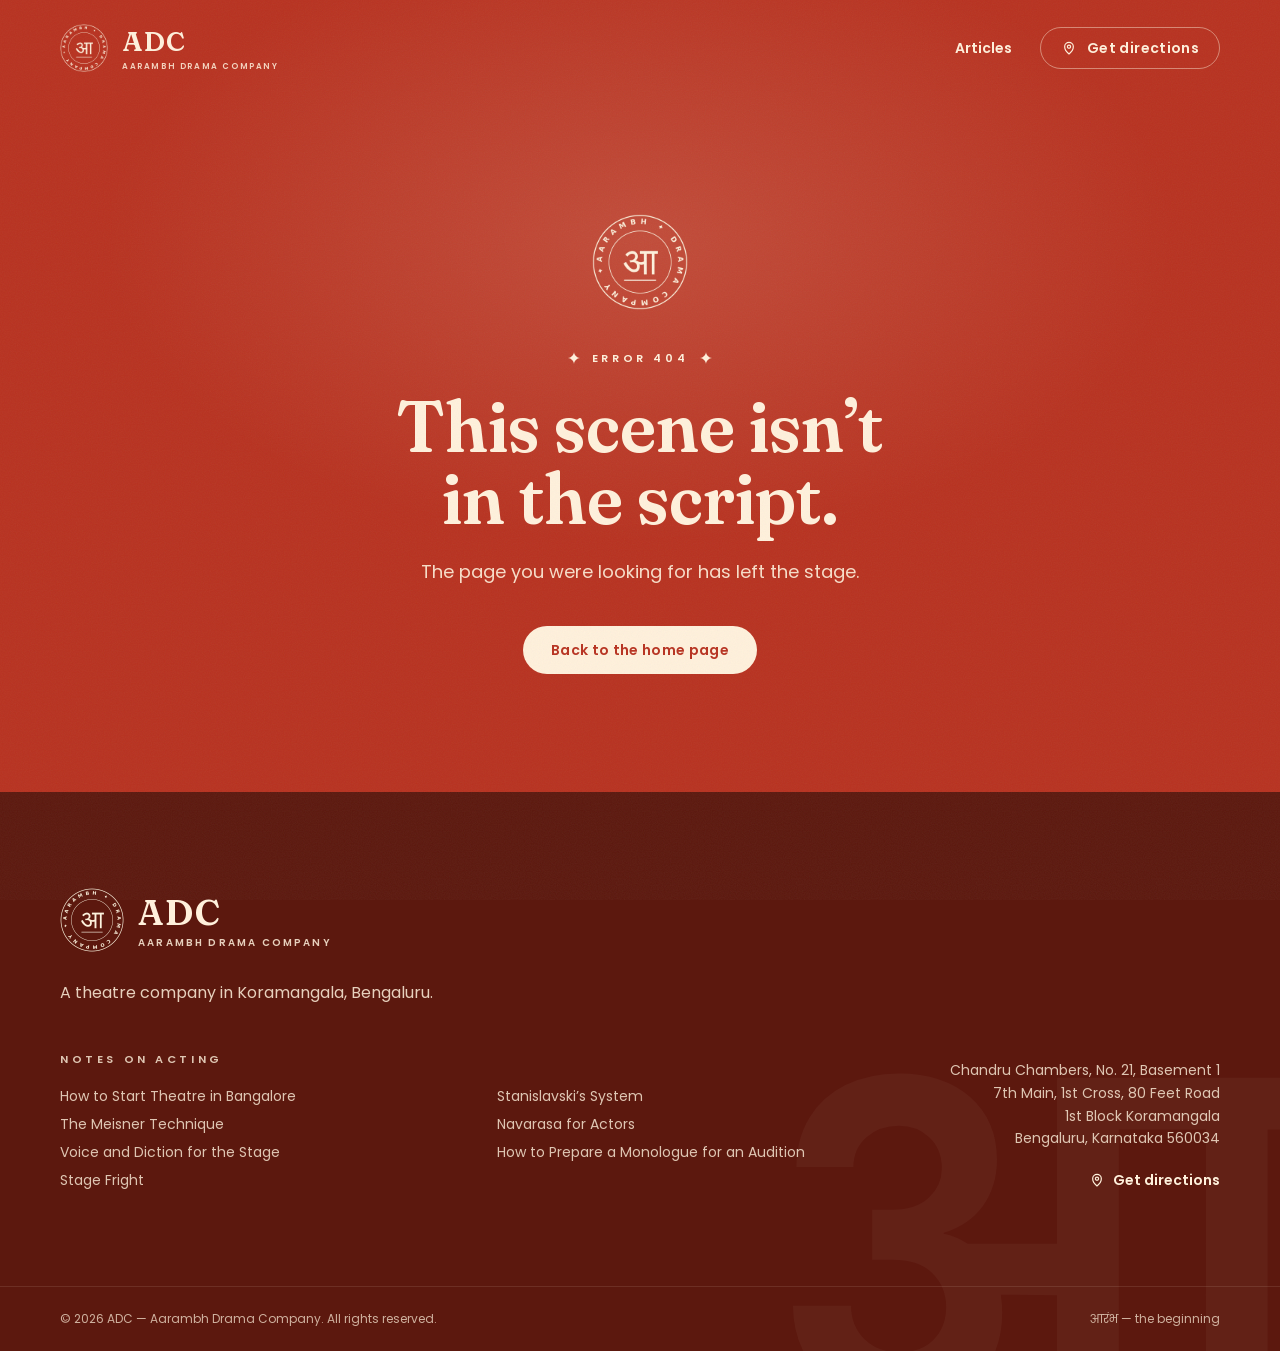
==== commit a2e93b08: "Deploy 2026-10-28 18:33 UTC Built from the microSaas monorepo (apps/aarambhdrama).  Co-Authored-By: " ====
--- a/404/index.html
+++ b/404/index.html
@@ -1 +1 @@
-<!DOCTYPE html><html lang="en-IN" class="__variable_3ef085 __variable_618a02 __variable_d4c8d4"><head><meta charSet="utf-8"/><meta name="viewport" content="width=device-width, initial-scale=1"/><link rel="preload" as="image" href="/icons/seal-small-a58a28ab.webp"/><link rel="stylesheet" href="/_next/static/css/078eafc8f0582330.css" data-precedence="next"/><link rel="preload" as="script" fetchPriority="low" href="/_next/static/chunks/webpack-a25bd75c807cb6f1.js"/><script src="/_next/static/chunks/5b8f0dd8-8df0f8787c39d86d.js" async=""></script><script src="/_next/static/chunks/749-2449f47266f1c728.js" async=""></script><script src="/_next/static/chunks/main-app-c1b3ed4e00259830.js" async=""></script><script src="/_next/static/chunks/411-0c74b40d2d4493ef.js" async=""></script><script src="/_next/static/chunks/app/not-found-4a835d72cedd2bf6.js" async=""></script><script src="/_next/static/chunks/app/layout-80cd8c5e3a8070ff.js" async=""></script><meta name="robots" content="noindex"/><meta name="theme-color" content="#b83220"/><meta name="color-scheme" content="light"/><title>ADC — Aarambh Drama Company | Theatre in Koramangala, Bengaluru</title><meta name="description" content="ADC (Aarambh Drama Company) is a theatre company in Koramangala, Bengaluru — rehearsing, training and making theatre."/><meta name="application-name" content="ADC"/><meta name="keywords" content="ADC,ADC theatre,ADC Bengaluru,Aarambh Drama Company,theatre company Koramangala,theatre company Bengaluru,drama company Bengaluru"/><meta name="format-detection" content="telephone=no"/><meta property="og:title" content="ADC — Aarambh Drama Company · a theatre company in Koramangala, Bengaluru"/><meta property="og:description" content="ADC (Aarambh Drama Company) is a theatre company in Koramangala, Bengaluru — rehearsing, training and making theatre."/><meta property="og:site_name" content="ADC — Aarambh Drama Company"/><meta property="og:locale" content="en_IN"/><meta property="og:image" content="https://aarambhdrama.com/icons/og-814fcd40.png"/><meta property="og:image:width" content="1200"/><meta property="og:image:height" content="630"/><meta property="og:image:alt" content="ADC — Aarambh Drama Company — Koramangala, Bengaluru"/><meta property="og:type" content="website"/><meta name="twitter:card" content="summary_large_image"/><meta name="twitter:title" content="ADC — Aarambh Drama Company · a theatre company in Koramangala, Bengaluru"/><meta name="twitter:description" content="ADC (Aarambh Drama Company) is a theatre company in Koramangala, Bengaluru — rehearsing, training and making theatre."/><meta name="twitter:image" content="https://aarambhdrama.com/icons/og-814fcd40.png"/><meta name="twitter:image:width" content="1200"/><meta name="twitter:image:height" content="630"/><meta name="twitter:image:alt" content="ADC — Aarambh Drama Company — Koramangala, Bengaluru"/><link rel="icon" href="/icons/favicon-a997895d.ico" sizes="16x16 32x32 48x48"/><link rel="icon" href="/icons/favicon-32-89562ff1.png" sizes="32x32" type="image/png"/><link rel="icon" href="/icons/icon-192-d50f42f9.png" sizes="192x192" type="image/png"/><link rel="apple-touch-icon" href="/icons/apple-touch-icon-299f4fe9.png" sizes="180x180"/><script src="/_next/static/chunks/polyfills-42372ed130431b0a.js" noModule=""></script></head><body class="grain min-h-screen"><a href="#main" class="sr-only z-[80] rounded-full bg-paper px-5 py-3 text-sm font-semibold text-sindoor focus:not-sr-only focus:fixed focus:left-4 focus:top-4">Skip to content</a><header class="fixed inset-x-0 top-0 z-40 text-paper transition-[background-color,box-shadow,backdrop-filter] duration-500 "><div class="shell flex h-[4.5rem] items-center justify-between gap-4 lg:h-24"><a class="-ml-1 rounded-lg p-1" aria-label="ADC — Aarambh Drama Company — home" href="/"><span class="flex items-center gap-3.5"><img src="/icons/seal-small-a58a28ab.webp" alt="" width="256" height="256" class="h-11 w-11 lg:h-12 lg:w-12"/><span class="flex flex-col leading-none"><span class="font-display font-semibold tracking-[0.04em] text-2xl lg:text-[1.7rem]">ADC</span><span class="label mt-1.5 text-paper/85 text-[0.5rem] tracking-[0.2em]">Aarambh Drama Company</span></span></span></a><a href="https://www.google.com/maps/search/?api=1&amp;query=Chandru%20Chambers%2C%20No.%2021%2C%20Basement%201%2C%207th%20Main%2C%201st%20Cross%2C%2080%20Feet%20Road%2C%201st%20Block%20Koramangala%2C%20Bengaluru%2C%20Karnataka%20560034" target="_blank" rel="noopener noreferrer" class="btn-line !px-4 !py-2.5 sm:!px-5"><svg viewBox="0 0 24 24" class="h-4 w-4" fill="none" stroke="currentColor" stroke-width="1.8" stroke-linecap="round" stroke-linejoin="round" aria-hidden="true"><path d="M12 21s-6.5-5.6-6.5-11a6.5 6.5 0 0 1 13 0C18.5 15.4 12 21 12 21Z M12 12.4a2.4 2.4 0 1 0 0-4.8 2.4 2.4 0 0 0 0 4.8Z"></path></svg><span class="hidden sm:inline">Get directions</span><span class="sm:hidden">Directions</span></a></div></header><main id="main"><section class="relative isolate flex min-h-[88vh] items-center overflow-hidden pt-24"><div aria-hidden="true" class="absolute inset-0 -z-10 bg-[radial-gradient(60%_55%_at_50%_30%,rgba(255,236,214,0.14),transparent_70%)]"></div><div class="shell text-center"><img src="/icons/seal-small-a58a28ab.webp" alt="" width="256" height="256" class="mx-auto h-24 w-24"/><p class="label mt-10 flex items-center justify-center gap-3"><svg viewBox="0 0 24 24" class="h-3 w-3" fill="currentColor" aria-hidden="true"><path d="M12 0c.6 6.3 5.7 11.4 12 12-6.3.6-11.4 5.7-12 12-.6-6.3-5.7-11.4-12-12C6.3 11.4 11.4 6.3 12 0Z"></path></svg>Error 404<svg viewBox="0 0 24 24" class="h-3 w-3" fill="currentColor" aria-hidden="true"><path d="M12 0c.6 6.3 5.7 11.4 12 12-6.3.6-11.4 5.7-12 12-.6-6.3-5.7-11.4-12-12C6.3 11.4 11.4 6.3 12 0Z"></path></svg></p><h1 class="mx-auto mt-6 max-w-3xl font-display text-5xl font-semibold leading-tight text-balance sm:text-7xl">This scene isn’t in the script.</h1><p class="mx-auto mt-6 max-w-md text-lg text-paper/90">The page you were looking for has left the stage.</p><div class="mt-10 flex justify-center"><a class="btn-paper" href="/">Back to the home page</a></div></div></section></main><footer class="relative isolate overflow-hidden bg-sindoor-dark text-paper"><p aria-hidden="true" lang="hi" class="pointer-events-none absolute -bottom-[0.32em] right-[-0.06em] -z-10 select-none font-sans text-[22rem] font-semibold leading-none text-paper/[0.04] sm:text-[30rem]">आ</p><div class="shell grid gap-12 py-20 sm:py-24 lg:grid-cols-[1fr_auto] lg:items-end"><div><span class="flex items-center gap-3.5"><img src="/icons/seal-small-a58a28ab.webp" alt="" width="256" height="256" class="h-16 w-16"/><span class="flex flex-col leading-none"><span class="font-display font-semibold tracking-[0.04em] text-4xl">ADC</span><span class="label mt-1.5 text-paper/85 text-[0.62rem] tracking-[0.22em]">Aarambh Drama Company</span></span></span><p class="mt-7 max-w-sm leading-relaxed text-paper/85">A theatre company in Koramangala, Bengaluru.</p></div><div class="flex flex-col gap-5 lg:items-end"><address class="text-sm not-italic leading-relaxed text-paper/80 lg:text-right"><span class="block">Chandru Chambers, No. 21, Basement 1</span><span class="block">7th Main, 1st Cross, 80 Feet Road</span><span class="block">1st Block Koramangala</span><span class="block">Bengaluru, Karnataka 560034</span></address><a href="https://www.google.com/maps/search/?api=1&amp;query=Chandru%20Chambers%2C%20No.%2021%2C%20Basement%201%2C%207th%20Main%2C%201st%20Cross%2C%2080%20Feet%20Road%2C%201st%20Block%20Koramangala%2C%20Bengaluru%2C%20Karnataka%20560034" target="_blank" rel="noopener noreferrer" class="inline-flex items-center gap-2 text-sm font-semibold underline-offset-4 hover:underline"><svg viewBox="0 0 24 24" class="h-4 w-4" fill="none" stroke="currentColor" stroke-width="1.8" stroke-linecap="round" stroke-linejoin="round" aria-hidden="true"><path d="M12 21s-6.5-5.6-6.5-11a6.5 6.5 0 0 1 13 0C18.5 15.4 12 21 12 21Z M12 12.4a2.4 2.4 0 1 0 0-4.8 2.4 2.4 0 0 0 0 4.8Z"></path></svg>Get directions</a></div></div><div class="border-t border-paper/10"><div class="shell flex flex-col gap-2 py-6 text-xs text-paper/70 sm:flex-row sm:items-center sm:justify-between"><p>© <!-- -->2026<!-- --> <!-- -->ADC — Aarambh Drama Company<!-- -->. All rights reserved.</p><p><span lang="hi">आरंभ</span> — the beginning</p></div></div></footer><script type="application/ld+json">{"@context":"https://schema.org","@type":"TheaterGroup","@id":"https://aarambhdrama.com/#company","name":"Aarambh Drama Company","alternateName":"ADC","url":"https://aarambhdrama.com/","logo":"https://aarambhdrama.com/icons/logo-512-22fb78ce.png","image":"https://aarambhdrama.com/icons/og-814fcd40.png","description":"ADC (Aarambh Drama Company) is a theatre company in Koramangala, Bengaluru — rehearsing, training and making theatre.","address":{"@type":"PostalAddress","streetAddress":"Chandru Chambers, No. 21, Basement 1, 7th Main, 1st Cross, 80 Feet Road, 1st Block Koramangala","addressLocality":"Bengaluru","addressRegion":"Karnataka","postalCode":"560034","addressCountry":"IN"}}</script><script type="application/ld+json">{"@context":"https://schema.org","@type":"WebSite","@id":"https://aarambhdrama.com/#website","name":"ADC","alternateName":["Aarambh Drama Company","ADC — Aarambh Drama Company"],"url":"https://aarambhdrama.com/","inLanguage":"en-IN","publisher":{"@id":"https://aarambhdrama.com/#company"}}</script><script src="/_next/static/chunks/webpack-a25bd75c807cb6f1.js" async=""></script><script>(self.__next_f=self.__next_f||[]).push([0]);self.__next_f.push([2,null])</script><script>self.__next_f.push([1,"1:HL[\"/_next/static/css/078eafc8f0582330.css\",\"style\"]\n"])</script><script>self.__next_f.push([1,"2:I[6608,[],\"\"]\n4:I[5411,[\"411\",\"static/chunks/411-0c74b40d2d4493ef.js\",\"160\",\"static/chunks/app/not-found-4a835d72cedd2bf6.js\"],\"\"]\n5:I[2728,[],\"\"]\n6:I[9836,[],\"\"]\n7:I[9916,[\"411\",\"static/chunks/411-0c74b40d2d4493ef.js\",\"185\",\"static/chunks/app/layout-80cd8c5e3a8070ff.js\"],\"Header\"]\n9:I[8907,[],\"\"]\na:[]\n"])</script><script>self.__next_f.push([1,"0:[\"$\",\"$L2\",null,{\"buildId\":\"wGWpyXNvwcY7b5jMWP-uM\",\"assetPrefix\":\"\",\"urlParts\":[\"\",\"_not-found\",\"\"],\"initialTree\":[\"\",{\"children\":[\"/_not-found\",{\"children\":[\"__PAGE__\",{}]}]},\"$undefined\",\"$undefined\",true],\"initialSeedData\":[\"\",{\"children\":[\"/_not-found\",{\"children\":[\"__PAGE__\",{},[[\"$L3\",[\"$\",\"section\",null,{\"className\":\"relative isolate flex min-h-[88vh] items-center overflow-hidden pt-24\",\"children\":[[\"$\",\"div\",null,{\"aria-hidden\":true,\"className\":\"absolute inset-0 -z-10 bg-[radial-gradient(60%_55%_at_50%_30%,rgba(255,236,214,0.14),transparent_70%)]\"}],[\"$\",\"div\",null,{\"className\":\"shell text-center\",\"children\":[[\"$\",\"img\",null,{\"src\":\"/icons/seal-small-a58a28ab.webp\",\"alt\":\"\",\"width\":256,\"height\":256,\"className\":\"mx-auto h-24 w-24\"}],[\"$\",\"p\",null,{\"className\":\"label mt-10 flex items-center justify-center gap-3\",\"children\":[[\"$\",\"svg\",null,{\"viewBox\":\"0 0 24 24\",\"className\":\"h-3 w-3\",\"fill\":\"currentColor\",\"aria-hidden\":true,\"children\":[\"$\",\"path\",null,{\"d\":\"M12 0c.6 6.3 5.7 11.4 12 12-6.3.6-11.4 5.7-12 12-.6-6.3-5.7-11.4-12-12C6.3 11.4 11.4 6.3 12 0Z\"}]}],\"Error 404\",[\"$\",\"svg\",null,{\"viewBox\":\"0 0 24 24\",\"className\":\"h-3 w-3\",\"fill\":\"currentColor\",\"aria-hidden\":true,\"children\":[\"$\",\"path\",null,{\"d\":\"M12 0c.6 6.3 5.7 11.4 12 12-6.3.6-11.4 5.7-12 12-.6-6.3-5.7-11.4-12-12C6.3 11.4 11.4 6.3 12 0Z\"}]}]]}],[\"$\",\"h1\",null,{\"className\":\"mx-auto mt-6 max-w-3xl font-display text-5xl font-semibold leading-tight text-balance sm:text-7xl\",\"children\":\"This scene isn’t in the script.\"}],[\"$\",\"p\",null,{\"className\":\"mx-auto mt-6 max-w-md text-lg text-paper/90\",\"children\":\"The page you were looking for has left the stage.\"}],[\"$\",\"div\",null,{\"className\":\"mt-10 flex justify-center\",\"children\":[\"$\",\"$L4\",null,{\"href\":\"/\",\"className\":\"btn-paper\",\"children\":\"Back to the home page\"}]}]]}]]}],null],null],null]},[null,[\"$\",\"$L5\",null,{\"parallelRouterKey\":\"children\",\"segmentPath\":[\"children\",\"/_not-found\",\"children\"],\"error\":\"$undefined\",\"errorStyles\":\"$undefined\",\"errorScripts\":\"$undefined\",\"template\":[\"$\",\"$L6\",null,{}],\"templateStyles\":\"$undefined\",\"templateScripts\":\"$undefined\",\"notFound\":\"$undefined\",\"notFoundStyles\":\"$undefined\"}]],null]},[[[[\"$\",\"link\",\"0\",{\"rel\":\"stylesheet\",\"href\":\"/_next/static/css/078eafc8f0582330.css\",\"precedence\":\"next\",\"crossOrigin\":\"$undefined\"}]],[\"$\",\"html\",null,{\"lang\":\"en-IN\",\"className\":\"__variable_3ef085 __variable_618a02 __variable_d4c8d4\",\"children\":[\"$\",\"body\",null,{\"className\":\"grain min-h-screen\",\"children\":[[\"$\",\"a\",null,{\"href\":\"#main\",\"className\":\"sr-only z-[80] rounded-full bg-paper px-5 py-3 text-sm font-semibold text-sindoor focus:not-sr-only focus:fixed focus:left-4 focus:top-4\",\"children\":\"Skip to content\"}],[\"$\",\"$L7\",null,{}],[\"$\",\"main\",null,{\"id\":\"main\",\"children\":[\"$\",\"$L5\",null,{\"parallelRouterKey\":\"children\",\"segmentPath\":[\"children\"],\"error\":\"$undefined\",\"errorStyles\":\"$undefined\",\"errorScripts\":\"$undefined\",\"template\":[\"$\",\"$L6\",null,{}],\"templateStyles\":\"$undefined\",\"templateScripts\":\"$undefined\",\"notFound\":[\"$\",\"section\",null,{\"className\":\"relative isolate flex min-h-[88vh] items-center overflow-hidden pt-24\",\"children\":[[\"$\",\"div\",null,{\"aria-hidden\":true,\"className\":\"absolute inset-0 -z-10 bg-[radial-gradient(60%_55%_at_50%_30%,rgba(255,236,214,0.14),transparent_70%)]\"}],[\"$\",\"div\",null,{\"className\":\"shell text-center\",\"children\":[[\"$\",\"img\",null,{\"src\":\"/icons/seal-small-a58a28ab.webp\",\"alt\":\"\",\"width\":256,\"height\":256,\"className\":\"mx-auto h-24 w-24\"}],[\"$\",\"p\",null,{\"className\":\"label mt-10 flex items-center justify-center gap-3\",\"children\":[[\"$\",\"svg\",null,{\"viewBox\":\"0 0 24 24\",\"className\":\"h-3 w-3\",\"fill\":\"currentColor\",\"aria-hidden\":true,\"children\":[\"$\",\"path\",null,{\"d\":\"M12 0c.6 6.3 5.7 11.4 12 12-6.3.6-11.4 5.7-12 12-.6-6.3-5.7-11.4-12-12C6.3 11.4 11.4 6.3 12 0Z\"}]}],\"Error 404\",[\"$\",\"svg\",null,{\"viewBox\":\"0 0 24 24\",\"className\":\"h-3 w-3\",\"fill\":\"currentColor\",\"aria-hidden\":true,\"children\":[\"$\",\"path\",null,{\"d\":\"M12 0c.6 6.3 5.7 11.4 12 12-6.3.6-11.4 5.7-12 12-.6-6.3-5.7-11.4-12-12C6.3 11.4 11.4 6.3 12 0Z\"}]}]]}],[\"$\",\"h1\",null,{\"className\":\"mx-auto mt-6 max-w-3xl font-display text-5xl font-semibold leading-tight text-balance sm:text-7xl\",\"children\":\"This scene isn’t in the script.\"}],[\"$\",\"p\",null,{\"className\":\"mx-auto mt-6 max-w-md text-lg text-paper/90\",\"children\":\"The page you were looking for has left the stage.\"}],[\"$\",\"div\",null,{\"className\":\"mt-10 flex justify-center\",\"children\":[\"$\",\"$L4\",null,{\"href\":\"/\",\"className\":\"btn-paper\",\"children\":\"Back to the home page\"}]}]]}]]}],\"notFoundStyles\":[]}]}],[\"$\",\"footer\",null,{\"className\":\"relative isolate overflow-hidden bg-sindoor-dark text-paper\",\"children\":[[\"$\",\"p\",null,{\"aria-hidden\":true,\"lang\":\"hi\",\"className\":\"pointer-events-none absolute -bottom-[0.32em] right-[-0.06em] -z-10 select-none font-sans text-[22rem] font-semibold leading-none text-paper/[0.04] sm:text-[30rem]\",\"children\":\"आ\"}],[\"$\",\"div\",null,{\"className\":\"shell grid gap-12 py-20 sm:py-24 lg:grid-cols-[1fr_auto] lg:items-end\",\"children\":[[\"$\",\"div\",null,{\"children\":[[\"$\",\"span\",null,{\"className\":\"flex items-center gap-3.5\",\"children\":[[\"$\",\"img\",null,{\"src\":\"/icons/seal-small-a58a28ab.webp\",\"alt\":\"\",\"width\":256,\"height\":256,\"className\":\"h-16 w-16\"}],[\"$\",\"span\",null,{\"className\":\"flex flex-col leading-none\",\"children\":[[\"$\",\"span\",null,{\"className\":\"font-display font-semibold tracking-[0.04em] text-4xl\",\"children\":\"ADC\"}],[\"$\",\"span\",null,{\"className\":\"label mt-1.5 text-paper/85 text-[0.62rem] tracking-[0.22em]\",\"children\":\"Aarambh Drama Company\"}]]}]]}],[\"$\",\"p\",null,{\"className\":\"mt-7 max-w-sm leading-relaxed text-paper/85\",\"children\":\"A theatre company in Koramangala, Bengaluru.\"}]]}],[\"$\",\"div\",null,{\"className\":\"flex flex-col gap-5 lg:items-end\",\"children\":[[\"$\",\"address\",null,{\"className\":\"text-sm not-italic leading-relaxed text-paper/80 lg:text-right\",\"children\":[[\"$\",\"span\",\"Chandru Chambers, No. 21, Basement 1\",{\"className\":\"block\",\"children\":\"Chandru Chambers, No. 21, Basement 1\"}],[\"$\",\"span\",\"7th Main, 1st Cross, 80 Feet Road\",{\"className\":\"block\",\"children\":\"7th Main, 1st Cross, 80 Feet Road\"}],[\"$\",\"span\",\"1st Block Koramangala\",{\"className\":\"block\",\"children\":\"1st Block Koramangala\"}],[\"$\",\"span\",\"Bengaluru, Karnataka 560034\",{\"className\":\"block\",\"children\":\"Bengaluru, Karnataka 560034\"}]]}],[\"$\",\"a\",null,{\"href\":\"https://www.google.com/maps/search/?api=1\u0026query=Chandru%20Chambers%2C%20No.%2021%2C%20Basement%201%2C%207th%20Main%2C%201st%20Cross%2C%2080%20Feet%20Road%2C%201st%20Block%20Koramangala%2C%20Bengaluru%2C%20Karnataka%20560034\",\"target\":\"_blank\",\"rel\":\"noopener noreferrer\",\"className\":\"inline-flex items-center gap-2 text-sm font-semibold underline-offset-4 hover:underline\",\"children\":[[\"$\",\"svg\",null,{\"viewBox\":\"0 0 24 24\",\"className\":\"h-4 w-4\",\"fill\":\"none\",\"stroke\":\"currentColor\",\"strokeWidth\":1.8,\"strokeLinecap\":\"round\",\"strokeLinejoin\":\"round\",\"aria-hidden\":true,\"children\":[\"$\",\"path\",null,{\"d\":\"M12 21s-6.5-5.6-6.5-11a6.5 6.5 0 0 1 13 0C18.5 15.4 12 21 12 21Z M12 12.4a2.4 2.4 0 1 0 0-4.8 2.4 2.4 0 0 0 0 4.8Z\"}]}],\"Get directions\"]}]]}]]}],[\"$\",\"div\",null,{\"className\":\"border-t border-paper/10\",\"children\":[\"$\",\"div\",null,{\"className\":\"shell flex flex-col gap-2 py-6 text-xs text-paper/70 sm:flex-row sm:items-center sm:justify-between\",\"children\":[[\"$\",\"p\",null,{\"children\":[\"© \",2026,\" \",\"ADC — Aarambh Drama Company\",\". All rights reserved.\"]}],[\"$\",\"p\",null,{\"children\":[[\"$\",\"span\",null,{\"lang\":\"hi\",\"children\":\"आरंभ\"}],\" — the beginning\"]}]]}]}]]}],[\"$\",\"script\",null,{\"type\":\"application/ld+json\",\"dangerouslySetInnerHTML\":{\"__html\":\"{\\\"@context\\\":\\\"https://schema.org\\\",\\\"@type\\\":\\\"TheaterGroup\\\",\\\"@id\\\":\\\"https://aarambhdrama.com/#company\\\",\\\"name\\\":\\\"Aarambh Drama Company\\\",\\\"alternateName\\\":\\\"ADC\\\",\\\"url\\\":\\\"https://aarambhdrama.com/\\\",\\\"logo\\\":\\\"https://aarambhdrama.com/icons/logo-512-22fb78ce.png\\\",\\\"image\\\":\\\"https://aarambhdrama.com/icons/og-814fcd40.png\\\",\\\"description\\\":\\\"ADC (Aarambh Drama Company) is a theatre company in Koramangala, Bengaluru — rehearsing, training and making theatre.\\\",\\\"address\\\":{\\\"@type\\\":\\\"PostalAddress\\\",\\\"streetAddress\\\":\\\"Chandru Chambers, No. 21, Basement 1, 7th Main, 1st Cross, 80 Feet Road, 1st Block Koramangala\\\",\\\"addressLocality\\\":\\\"Bengaluru\\\",\\\"addressRegion\\\":\\\"Karnataka\\\",\\\"postalCode\\\":\\\"560034\\\",\\\"addressCountry\\\":\\\"IN\\\"}}\"}}],[\"$\",\"script\",null,{\"type\":\"application/ld+json\",\"dangerouslySetInnerHTML\":{\"__html\":\"{\\\"@context\\\":\\\"https://schema.org\\\",\\\"@type\\\":\\\"WebSite\\\",\\\"@id\\\":\\\"https://aarambhdrama.com/#website\\\",\\\"name\\\":\\\"ADC\\\",\\\"alternateName\\\":[\\\"Aarambh Drama Company\\\",\\\"ADC — Aarambh Drama Company\\\"],\\\"url\\\":\\\"https://aarambhdrama.com/\\\",\\\"inLanguage\\\":\\\"en-IN\\\",\\\"publisher\\\":{\\\"@id\\\":\\\"https://aarambhdrama.com/#company\\\"}}\"}}]]}]}]],null],null],\"couldBeIntercepted\":false,\"initialHead\":[[\"$\",\"meta\",null,{\"name\":\"robots\",\"content\":\"noindex\"}],\"$L8\"],\"globalErrorComponent\":\"$9\",\"missingSlots\":\"$Wa\"}]\n"])</script><script>self.__next_f.push([1,"8:[[\"$\",\"meta\",\"0\",{\"name\":\"viewport\",\"content\":\"width=device-width, initial-scale=1\"}],[\"$\",\"meta\",\"1\",{\"name\":\"theme-color\",\"content\":\"#b83220\"}],[\"$\",\"meta\",\"2\",{\"name\":\"color-scheme\",\"content\":\"light\"}],[\"$\",\"meta\",\"3\",{\"charSet\":\"utf-8\"}],[\"$\",\"title\",\"4\",{\"children\":\"ADC — Aarambh Drama Company | Theatre in Koramangala, Bengaluru\"}],[\"$\",\"meta\",\"5\",{\"name\":\"description\",\"content\":\"ADC (Aarambh Drama Company) is a theatre company in Koramangala, Bengaluru — rehearsing, training and making theatre.\"}],[\"$\",\"meta\",\"6\",{\"name\":\"application-name\",\"content\":\"ADC\"}],[\"$\",\"meta\",\"7\",{\"name\":\"keywords\",\"content\":\"ADC,ADC theatre,ADC Bengaluru,Aarambh Drama Company,theatre company Koramangala,theatre company Bengaluru,drama company Bengaluru\"}],[\"$\",\"meta\",\"8\",{\"name\":\"format-detection\",\"content\":\"telephone=no\"}],[\"$\",\"meta\",\"9\",{\"property\":\"og:title\",\"content\":\"ADC — Aarambh Drama Company · a theatre company in Koramangala, Bengaluru\"}],[\"$\",\"meta\",\"10\",{\"property\":\"og:description\",\"content\":\"ADC (Aarambh Drama Company) is a theatre company in Koramangala, Bengaluru — rehearsing, training and making theatre.\"}],[\"$\",\"meta\",\"11\",{\"property\":\"og:site_name\",\"content\":\"ADC — Aarambh Drama Company\"}],[\"$\",\"meta\",\"12\",{\"property\":\"og:locale\",\"content\":\"en_IN\"}],[\"$\",\"meta\",\"13\",{\"property\":\"og:image\",\"content\":\"https://aarambhdrama.com/icons/og-814fcd40.png\"}],[\"$\",\"meta\",\"14\",{\"property\":\"og:image:width\",\"content\":\"1200\"}],[\"$\",\"meta\",\"15\",{\"property\":\"og:image:height\",\"content\":\"630\"}],[\"$\",\"meta\",\"16\",{\"property\":\"og:image:alt\",\"content\":\"ADC — Aarambh Drama Company — Koramangala, Bengaluru\"}],[\"$\",\"meta\",\"17\",{\"property\":\"og:type\",\"content\":\"website\"}],[\"$\",\"meta\",\"18\",{\"name\":\"twitter:card\",\"content\":\"summary_large_image\"}],[\"$\",\"meta\",\"19\",{\"name\":\"twitter:title\",\"content\":\"ADC — Aarambh Drama Company · a theatre company in Koramangala, Bengaluru\"}],[\"$\",\"meta\",\"20\",{\"name\":\"twitter:description\",\"content\":\"ADC (Aarambh Drama Company) is a theatre company in Koramangala, Bengaluru — rehearsing, training and making theatre.\"}],[\"$\",\"meta\",\"21\",{\"name\":\"twitter:image\",\"content\":\"https://aarambhdrama.com/icons/og-814fcd40.png\"}],[\"$\",\"meta\",\"22\",{\"name\":\"twitter:image:width\",\"content\":\"1200\"}],[\"$\",\"meta\",\"23\",{\"name\":\"twitter:image:height\",\"content\":\"630\"}],[\"$\",\"meta\",\"24\",{\"name\":\"twitter:image:alt\",\"content\":\"ADC — Aarambh Drama Company — Koramangala, Bengaluru\"}],[\"$\",\"link\",\"25\",{\"rel\":\"icon\",\"href\":\"/icons/favicon-a997895d.ico\",\"sizes\":\"16x16 32x32 48x48\"}],[\"$\",\"link\",\"26\",{\"rel\":\"icon\",\"href\":\"/icons/favicon-32-89562ff1.png\",\"sizes\":\"32x32\",\"type\":\"image/png\"}],[\"$\",\"link\",\"27\",{\"rel\":\"icon\",\"href\":\"/icons/icon-192-d50f42f9.png\",\"sizes\":\"192x192\",\"type\":\"image/png\"}],[\"$\",\"link\",\"28\",{\"rel\":\"apple-touch-icon\",\"href\":\"/icons/apple-touch-icon-299f4fe9.png\",\"sizes\":\"180x180\"}]]\n"])</script><script>self.__next_f.push([1,"3:null\n"])</script></body></html>+<!DOCTYPE html><html lang="en-IN" class="__variable_3ef085 __variable_618a02 __variable_d4c8d4"><head><meta charSet="utf-8"/><meta name="viewport" content="width=device-width, initial-scale=1"/><link rel="preload" as="image" href="/icons/seal-small-a58a28ab.webp"/><link rel="stylesheet" href="/_next/static/css/043c0b8f31f2d4df.css" data-precedence="next"/><link rel="preload" as="script" fetchPriority="low" href="/_next/static/chunks/webpack-a25bd75c807cb6f1.js"/><script src="/_next/static/chunks/5b8f0dd8-8df0f8787c39d86d.js" async=""></script><script src="/_next/static/chunks/749-2449f47266f1c728.js" async=""></script><script src="/_next/static/chunks/main-app-c1b3ed4e00259830.js" async=""></script><script src="/_next/static/chunks/411-0c74b40d2d4493ef.js" async=""></script><script src="/_next/static/chunks/app/page-7732f799a0ad764f.js" async=""></script><script src="/_next/static/chunks/app/layout-a1c670f8d9400816.js" async=""></script><meta name="robots" content="noindex"/><meta name="theme-color" content="#b83220"/><meta name="color-scheme" content="light"/><title>ADC — Aarambh Drama Company | Theatre in Koramangala, Bengaluru</title><meta name="description" content="ADC (Aarambh Drama Company) is a theatre company in Koramangala, Bengaluru — rehearsing, training and making theatre."/><meta name="application-name" content="ADC"/><meta name="keywords" content="ADC,ADC theatre,ADC Bengaluru,Aarambh Drama Company,theatre company Koramangala,theatre company Bengaluru,drama company Bengaluru"/><meta name="format-detection" content="telephone=no"/><meta property="og:title" content="ADC — Aarambh Drama Company · a theatre company in Koramangala, Bengaluru"/><meta property="og:description" content="ADC (Aarambh Drama Company) is a theatre company in Koramangala, Bengaluru — rehearsing, training and making theatre."/><meta property="og:site_name" content="ADC — Aarambh Drama Company"/><meta property="og:locale" content="en_IN"/><meta property="og:image" content="https://aarambhdrama.com/icons/og-814fcd40.png"/><meta property="og:image:width" content="1200"/><meta property="og:image:height" content="630"/><meta property="og:image:alt" content="ADC — Aarambh Drama Company — Koramangala, Bengaluru"/><meta property="og:type" content="website"/><meta name="twitter:card" content="summary_large_image"/><meta name="twitter:title" content="ADC — Aarambh Drama Company · a theatre company in Koramangala, Bengaluru"/><meta name="twitter:description" content="ADC (Aarambh Drama Company) is a theatre company in Koramangala, Bengaluru — rehearsing, training and making theatre."/><meta name="twitter:image" content="https://aarambhdrama.com/icons/og-814fcd40.png"/><meta name="twitter:image:width" content="1200"/><meta name="twitter:image:height" content="630"/><meta name="twitter:image:alt" content="ADC — Aarambh Drama Company — Koramangala, Bengaluru"/><link rel="icon" href="/icons/favicon-a997895d.ico" sizes="16x16 32x32 48x48"/><link rel="icon" href="/icons/favicon-32-89562ff1.png" sizes="32x32" type="image/png"/><link rel="icon" href="/icons/icon-192-d50f42f9.png" sizes="192x192" type="image/png"/><link rel="apple-touch-icon" href="/icons/apple-touch-icon-299f4fe9.png" sizes="180x180"/><script src="/_next/static/chunks/polyfills-42372ed130431b0a.js" noModule=""></script></head><body class="grain min-h-screen"><a href="#main" class="sr-only z-[80] rounded-full bg-paper px-5 py-3 text-sm font-semibold text-sindoor focus:not-sr-only focus:fixed focus:left-4 focus:top-4">Skip to content</a><header class="fixed inset-x-0 top-0 z-40 text-paper transition-[background-color,box-shadow,backdrop-filter] duration-500 "><div class="shell flex h-[4.5rem] items-center justify-between gap-4 lg:h-24"><a class="-ml-1 rounded-lg p-1" aria-label="ADC — Aarambh Drama Company — home" href="/"><span class="flex items-center gap-3.5"><img src="/icons/seal-small-a58a28ab.webp" alt="" width="256" height="256" class="h-11 w-11 lg:h-12 lg:w-12"/><span class="flex flex-col leading-none"><span class="font-display font-semibold tracking-[0.04em] text-2xl lg:text-[1.7rem]">ADC</span><span class="label mt-1.5 text-paper/85 text-[0.5rem] tracking-[0.2em]">Aarambh Drama Company</span></span></span></a><div class="flex items-center gap-3 sm:gap-7"><a class="text-sm font-semibold underline-offset-[6px] hover:underline" href="/articles/">Articles</a><a href="https://www.google.com/maps/search/?api=1&amp;query=Chandru%20Chambers%2C%20No.%2021%2C%20Basement%201%2C%207th%20Main%2C%201st%20Cross%2C%2080%20Feet%20Road%2C%201st%20Block%20Koramangala%2C%20Bengaluru%2C%20Karnataka%20560034" target="_blank" rel="noopener noreferrer" aria-label="Get directions" class="btn-line !px-3 !py-2.5 max-[400px]:hidden sm:!px-5"><svg viewBox="0 0 24 24" class="h-4 w-4" fill="none" stroke="currentColor" stroke-width="1.8" stroke-linecap="round" stroke-linejoin="round" aria-hidden="true"><path d="M12 21s-6.5-5.6-6.5-11a6.5 6.5 0 0 1 13 0C18.5 15.4 12 21 12 21Z M12 12.4a2.4 2.4 0 1 0 0-4.8 2.4 2.4 0 0 0 0 4.8Z"></path></svg><span class="hidden sm:inline">Get directions</span></a></div></div></header><main id="main"><section class="relative isolate flex min-h-[88vh] items-center overflow-hidden pt-24"><div aria-hidden="true" class="absolute inset-0 -z-10 bg-[radial-gradient(60%_55%_at_50%_30%,rgba(255,236,214,0.14),transparent_70%)]"></div><div class="shell text-center"><img src="/icons/seal-small-a58a28ab.webp" alt="" width="256" height="256" class="mx-auto h-24 w-24"/><p class="label mt-10 flex items-center justify-center gap-3"><svg viewBox="0 0 24 24" class="h-3 w-3" fill="currentColor" aria-hidden="true"><path d="M12 0c.6 6.3 5.7 11.4 12 12-6.3.6-11.4 5.7-12 12-.6-6.3-5.7-11.4-12-12C6.3 11.4 11.4 6.3 12 0Z"></path></svg>Error 404<svg viewBox="0 0 24 24" class="h-3 w-3" fill="currentColor" aria-hidden="true"><path d="M12 0c.6 6.3 5.7 11.4 12 12-6.3.6-11.4 5.7-12 12-.6-6.3-5.7-11.4-12-12C6.3 11.4 11.4 6.3 12 0Z"></path></svg></p><h1 class="mx-auto mt-6 max-w-3xl font-display text-5xl font-semibold leading-tight text-balance sm:text-7xl">This scene isn’t in the script.</h1><p class="mx-auto mt-6 max-w-md text-lg text-paper/90">The page you were looking for has left the stage.</p><div class="mt-10 flex justify-center"><a class="btn-paper" href="/">Back to the home page</a></div></div></section></main><footer class="relative isolate overflow-hidden bg-sindoor-dark text-paper"><p aria-hidden="true" lang="hi" class="pointer-events-none absolute -bottom-[0.32em] right-[-0.06em] -z-10 select-none font-sans text-[22rem] font-semibold leading-none text-paper/[0.04] sm:text-[30rem]">आ</p><div class="shell grid gap-12 py-20 sm:py-24 lg:grid-cols-[1fr_auto] lg:items-end"><div><span class="flex items-center gap-3.5"><img src="/icons/seal-small-a58a28ab.webp" alt="" width="256" height="256" class="h-16 w-16"/><span class="flex flex-col leading-none"><span class="font-display font-semibold tracking-[0.04em] text-4xl">ADC</span><span class="label mt-1.5 text-paper/85 text-[0.62rem] tracking-[0.22em]">Aarambh Drama Company</span></span></span><p class="mt-7 max-w-sm leading-relaxed text-paper/85">A theatre company in Koramangala, Bengaluru.</p><nav aria-label="Articles" class="mt-10"><a class="label text-paper/80 hover:text-paper" href="/articles/">Notes on acting</a><ul class="mt-4 grid gap-x-8 gap-y-2 text-sm text-paper/80 sm:grid-cols-2"><li><a class="underline-offset-4 hover:text-paper hover:underline" href="/articles/start-theatre-in-bangalore-beginners-guide/">How to Start Theatre in Bangalore</a></li><li><a class="underline-offset-4 hover:text-paper hover:underline" href="/articles/stanislavski-system-guide/">Stanislavski’s System</a></li><li><a class="underline-offset-4 hover:text-paper hover:underline" href="/articles/meisner-technique-repetition-exercise/">The Meisner Technique</a></li><li><a class="underline-offset-4 hover:text-paper hover:underline" href="/articles/navarasa-nine-emotions-for-actors/">Navarasa for Actors</a></li><li><a class="underline-offset-4 hover:text-paper hover:underline" href="/articles/voice-diction-warm-up-for-stage/">Voice and Diction for the Stage</a></li><li><a class="underline-offset-4 hover:text-paper hover:underline" href="/articles/how-to-prepare-a-monologue-for-audition/">How to Prepare a Monologue for an Audition</a></li><li><a class="underline-offset-4 hover:text-paper hover:underline" href="/articles/stage-fright-techniques-for-actors/">Stage Fright</a></li></ul></nav></div><div class="flex flex-col gap-5 lg:items-end"><address class="text-sm not-italic leading-relaxed text-paper/80 lg:text-right"><span class="block">Chandru Chambers, No. 21, Basement 1</span><span class="block">7th Main, 1st Cross, 80 Feet Road</span><span class="block">1st Block Koramangala</span><span class="block">Bengaluru, Karnataka 560034</span></address><a href="https://www.google.com/maps/search/?api=1&amp;query=Chandru%20Chambers%2C%20No.%2021%2C%20Basement%201%2C%207th%20Main%2C%201st%20Cross%2C%2080%20Feet%20Road%2C%201st%20Block%20Koramangala%2C%20Bengaluru%2C%20Karnataka%20560034" target="_blank" rel="noopener noreferrer" class="inline-flex items-center gap-2 text-sm font-semibold underline-offset-4 hover:underline"><svg viewBox="0 0 24 24" class="h-4 w-4" fill="none" stroke="currentColor" stroke-width="1.8" stroke-linecap="round" stroke-linejoin="round" aria-hidden="true"><path d="M12 21s-6.5-5.6-6.5-11a6.5 6.5 0 0 1 13 0C18.5 15.4 12 21 12 21Z M12 12.4a2.4 2.4 0 1 0 0-4.8 2.4 2.4 0 0 0 0 4.8Z"></path></svg>Get directions</a></div></div><div class="border-t border-paper/10"><div class="shell flex flex-col gap-2 py-6 text-xs text-paper/70 sm:flex-row sm:items-center sm:justify-between"><p>© <!-- -->2026<!-- --> <!-- -->ADC — Aarambh Drama Company<!-- -->. All rights reserved.</p><p><span lang="hi">आरंभ</span> — the beginning</p></div></div></footer><script type="application/ld+json">{"@context":"https://schema.org","@type":"TheaterGroup","@id":"https://aarambhdrama.com/#company","name":"Aarambh Drama Company","alternateName":"ADC","url":"https://aarambhdrama.com/","logo":"https://aarambhdrama.com/icons/logo-512-22fb78ce.png","image":"https://aarambhdrama.com/icons/og-814fcd40.png","description":"ADC (Aarambh Drama Company) is a theatre company in Koramangala, Bengaluru — rehearsing, training and making theatre.","address":{"@type":"PostalAddress","streetAddress":"Chandru Chambers, No. 21, Basement 1, 7th Main, 1st Cross, 80 Feet Road, 1st Block Koramangala","addressLocality":"Bengaluru","addressRegion":"Karnataka","postalCode":"560034","addressCountry":"IN"}}</script><script type="application/ld+json">{"@context":"https://schema.org","@type":"WebSite","@id":"https://aarambhdrama.com/#website","name":"ADC","alternateName":["Aarambh Drama Company","ADC — Aarambh Drama Company"],"url":"https://aarambhdrama.com/","inLanguage":"en-IN","publisher":{"@id":"https://aarambhdrama.com/#company"}}</script><script src="/_next/static/chunks/webpack-a25bd75c807cb6f1.js" async=""></script><script>(self.__next_f=self.__next_f||[]).push([0]);self.__next_f.push([2,null])</script><script>self.__next_f.push([1,"1:HL[\"/_next/static/css/043c0b8f31f2d4df.css\",\"style\"]\n"])</script><script>self.__next_f.push([1,"2:I[6608,[],\"\"]\n4:I[5411,[\"411\",\"static/chunks/411-0c74b40d2d4493ef.js\",\"931\",\"static/chunks/app/page-7732f799a0ad764f.js\"],\"\"]\n5:I[2728,[],\"\"]\n6:I[9836,[],\"\"]\n7:I[9916,[\"411\",\"static/chunks/411-0c74b40d2d4493ef.js\",\"185\",\"static/chunks/app/layout-a1c670f8d9400816.js\"],\"Header\"]\n9:I[8907,[],\"\"]\na:[]\n"])</script><script>self.__next_f.push([1,"0:[\"$\",\"$L2\",null,{\"buildId\":\"cTDYezdDyj8DPv9pL1llV\",\"assetPrefix\":\"\",\"urlParts\":[\"\",\"_not-found\",\"\"],\"initialTree\":[\"\",{\"children\":[\"/_not-found\",{\"children\":[\"__PAGE__\",{}]}]},\"$undefined\",\"$undefined\",true],\"initialSeedData\":[\"\",{\"children\":[\"/_not-found\",{\"children\":[\"__PAGE__\",{},[[\"$L3\",[\"$\",\"section\",null,{\"className\":\"relative isolate flex min-h-[88vh] items-center overflow-hidden pt-24\",\"children\":[[\"$\",\"div\",null,{\"aria-hidden\":true,\"className\":\"absolute inset-0 -z-10 bg-[radial-gradient(60%_55%_at_50%_30%,rgba(255,236,214,0.14),transparent_70%)]\"}],[\"$\",\"div\",null,{\"className\":\"shell text-center\",\"children\":[[\"$\",\"img\",null,{\"src\":\"/icons/seal-small-a58a28ab.webp\",\"alt\":\"\",\"width\":256,\"height\":256,\"className\":\"mx-auto h-24 w-24\"}],[\"$\",\"p\",null,{\"className\":\"label mt-10 flex items-center justify-center gap-3\",\"children\":[[\"$\",\"svg\",null,{\"viewBox\":\"0 0 24 24\",\"className\":\"h-3 w-3\",\"fill\":\"currentColor\",\"aria-hidden\":true,\"children\":[\"$\",\"path\",null,{\"d\":\"M12 0c.6 6.3 5.7 11.4 12 12-6.3.6-11.4 5.7-12 12-.6-6.3-5.7-11.4-12-12C6.3 11.4 11.4 6.3 12 0Z\"}]}],\"Error 404\",[\"$\",\"svg\",null,{\"viewBox\":\"0 0 24 24\",\"className\":\"h-3 w-3\",\"fill\":\"currentColor\",\"aria-hidden\":true,\"children\":[\"$\",\"path\",null,{\"d\":\"M12 0c.6 6.3 5.7 11.4 12 12-6.3.6-11.4 5.7-12 12-.6-6.3-5.7-11.4-12-12C6.3 11.4 11.4 6.3 12 0Z\"}]}]]}],[\"$\",\"h1\",null,{\"className\":\"mx-auto mt-6 max-w-3xl font-display text-5xl font-semibold leading-tight text-balance sm:text-7xl\",\"children\":\"This scene isn’t in the script.\"}],[\"$\",\"p\",null,{\"className\":\"mx-auto mt-6 max-w-md text-lg text-paper/90\",\"children\":\"The page you were looking for has left the stage.\"}],[\"$\",\"div\",null,{\"className\":\"mt-10 flex justify-center\",\"children\":[\"$\",\"$L4\",null,{\"href\":\"/\",\"className\":\"btn-paper\",\"children\":\"Back to the home page\"}]}]]}]]}],null],null],null]},[null,[\"$\",\"$L5\",null,{\"parallelRouterKey\":\"children\",\"segmentPath\":[\"children\",\"/_not-found\",\"children\"],\"error\":\"$undefined\",\"errorStyles\":\"$undefined\",\"errorScripts\":\"$undefined\",\"template\":[\"$\",\"$L6\",null,{}],\"templateStyles\":\"$undefined\",\"templateScripts\":\"$undefined\",\"notFound\":\"$undefined\",\"notFoundStyles\":\"$undefined\"}]],null]},[[[[\"$\",\"link\",\"0\",{\"rel\":\"stylesheet\",\"href\":\"/_next/static/css/043c0b8f31f2d4df.css\",\"precedence\":\"next\",\"crossOrigin\":\"$undefined\"}]],[\"$\",\"html\",null,{\"lang\":\"en-IN\",\"className\":\"__variable_3ef085 __variable_618a02 __variable_d4c8d4\",\"children\":[\"$\",\"body\",null,{\"className\":\"grain min-h-screen\",\"children\":[[\"$\",\"a\",null,{\"href\":\"#main\",\"className\":\"sr-only z-[80] rounded-full bg-paper px-5 py-3 text-sm font-semibold text-sindoor focus:not-sr-only focus:fixed focus:left-4 focus:top-4\",\"children\":\"Skip to content\"}],[\"$\",\"$L7\",null,{}],[\"$\",\"main\",null,{\"id\":\"main\",\"children\":[\"$\",\"$L5\",null,{\"parallelRouterKey\":\"children\",\"segmentPath\":[\"children\"],\"error\":\"$undefined\",\"errorStyles\":\"$undefined\",\"errorScripts\":\"$undefined\",\"template\":[\"$\",\"$L6\",null,{}],\"templateStyles\":\"$undefined\",\"templateScripts\":\"$undefined\",\"notFound\":[\"$\",\"section\",null,{\"className\":\"relative isolate flex min-h-[88vh] items-center overflow-hidden pt-24\",\"children\":[[\"$\",\"div\",null,{\"aria-hidden\":true,\"className\":\"absolute inset-0 -z-10 bg-[radial-gradient(60%_55%_at_50%_30%,rgba(255,236,214,0.14),transparent_70%)]\"}],[\"$\",\"div\",null,{\"className\":\"shell text-center\",\"children\":[[\"$\",\"img\",null,{\"src\":\"/icons/seal-small-a58a28ab.webp\",\"alt\":\"\",\"width\":256,\"height\":256,\"className\":\"mx-auto h-24 w-24\"}],[\"$\",\"p\",null,{\"className\":\"label mt-10 flex items-center justify-center gap-3\",\"children\":[[\"$\",\"svg\",null,{\"viewBox\":\"0 0 24 24\",\"className\":\"h-3 w-3\",\"fill\":\"currentColor\",\"aria-hidden\":true,\"children\":[\"$\",\"path\",null,{\"d\":\"M12 0c.6 6.3 5.7 11.4 12 12-6.3.6-11.4 5.7-12 12-.6-6.3-5.7-11.4-12-12C6.3 11.4 11.4 6.3 12 0Z\"}]}],\"Error 404\",[\"$\",\"svg\",null,{\"viewBox\":\"0 0 24 24\",\"className\":\"h-3 w-3\",\"fill\":\"currentColor\",\"aria-hidden\":true,\"children\":[\"$\",\"path\",null,{\"d\":\"M12 0c.6 6.3 5.7 11.4 12 12-6.3.6-11.4 5.7-12 12-.6-6.3-5.7-11.4-12-12C6.3 11.4 11.4 6.3 12 0Z\"}]}]]}],[\"$\",\"h1\",null,{\"className\":\"mx-auto mt-6 max-w-3xl font-display text-5xl font-semibold leading-tight text-balance sm:text-7xl\",\"children\":\"This scene isn’t in the script.\"}],[\"$\",\"p\",null,{\"className\":\"mx-auto mt-6 max-w-md text-lg text-paper/90\",\"children\":\"The page you were looking for has left the stage.\"}],[\"$\",\"div\",null,{\"className\":\"mt-10 flex justify-center\",\"children\":[\"$\",\"$L4\",null,{\"href\":\"/\",\"className\":\"btn-paper\",\"children\":\"Back to the home page\"}]}]]}]]}],\"notFoundStyles\":[]}]}],[\"$\",\"footer\",null,{\"className\":\"relative isolate overflow-hidden bg-sindoor-dark text-paper\",\"children\":[[\"$\",\"p\",null,{\"aria-hidden\":true,\"lang\":\"hi\",\"className\":\"pointer-events-none absolute -bottom-[0.32em] right-[-0.06em] -z-10 select-none font-sans text-[22rem] font-semibold leading-none text-paper/[0.04] sm:text-[30rem]\",\"children\":\"आ\"}],[\"$\",\"div\",null,{\"className\":\"shell grid gap-12 py-20 sm:py-24 lg:grid-cols-[1fr_auto] lg:items-end\",\"children\":[[\"$\",\"div\",null,{\"children\":[[\"$\",\"span\",null,{\"className\":\"flex items-center gap-3.5\",\"children\":[[\"$\",\"img\",null,{\"src\":\"/icons/seal-small-a58a28ab.webp\",\"alt\":\"\",\"width\":256,\"height\":256,\"className\":\"h-16 w-16\"}],[\"$\",\"span\",null,{\"className\":\"flex flex-col leading-none\",\"children\":[[\"$\",\"span\",null,{\"className\":\"font-display font-semibold tracking-[0.04em] text-4xl\",\"children\":\"ADC\"}],[\"$\",\"span\",null,{\"className\":\"label mt-1.5 text-paper/85 text-[0.62rem] tracking-[0.22em]\",\"children\":\"Aarambh Drama Company\"}]]}]]}],[\"$\",\"p\",null,{\"className\":\"mt-7 max-w-sm leading-relaxed text-paper/85\",\"children\":\"A theatre company in Koramangala, Bengaluru.\"}],[\"$\",\"nav\",null,{\"aria-label\":\"Articles\",\"className\":\"mt-10\",\"children\":[[\"$\",\"$L4\",null,{\"href\":\"/articles/\",\"className\":\"label text-paper/80 hover:text-paper\",\"children\":\"Notes on acting\"}],[\"$\",\"ul\",null,{\"className\":\"mt-4 grid gap-x-8 gap-y-2 text-sm text-paper/80 sm:grid-cols-2\",\"children\":[[\"$\",\"li\",\"start-theatre-in-bangalore-beginners-guide\",{\"children\":[\"$\",\"$L4\",null,{\"href\":\"/articles/start-theatre-in-bangalore-beginners-guide/\",\"className\":\"underline-offset-4 hover:text-paper hover:underline\",\"children\":\"How to Start Theatre in Bangalore\"}]}],[\"$\",\"li\",\"stanislavski-system-guide\",{\"children\":[\"$\",\"$L4\",null,{\"href\":\"/articles/stanislavski-system-guide/\",\"className\":\"underline-offset-4 hover:text-paper hover:underline\",\"children\":\"Stanislavski’s System\"}]}],[\"$\",\"li\",\"meisner-technique-repetition-exercise\",{\"children\":[\"$\",\"$L4\",null,{\"href\":\"/articles/meisner-technique-repetition-exercise/\",\"className\":\"underline-offset-4 hover:text-paper hover:underline\",\"children\":\"The Meisner Technique\"}]}],[\"$\",\"li\",\"navarasa-nine-emotions-for-actors\",{\"children\":[\"$\",\"$L4\",null,{\"href\":\"/articles/navarasa-nine-emotions-for-actors/\",\"className\":\"underline-offset-4 hover:text-paper hover:underline\",\"children\":\"Navarasa for Actors\"}]}],[\"$\",\"li\",\"voice-diction-warm-up-for-stage\",{\"children\":[\"$\",\"$L4\",null,{\"href\":\"/articles/voice-diction-warm-up-for-stage/\",\"className\":\"underline-offset-4 hover:text-paper hover:underline\",\"children\":\"Voice and Diction for the Stage\"}]}],[\"$\",\"li\",\"how-to-prepare-a-monologue-for-audition\",{\"children\":[\"$\",\"$L4\",null,{\"href\":\"/articles/how-to-prepare-a-monologue-for-audition/\",\"className\":\"underline-offset-4 hover:text-paper hover:underline\",\"children\":\"How to Prepare a Monologue for an Audition\"}]}],[\"$\",\"li\",\"stage-fright-techniques-for-actors\",{\"children\":[\"$\",\"$L4\",null,{\"href\":\"/articles/stage-fright-techniques-for-actors/\",\"className\":\"underline-offset-4 hover:text-paper hover:underline\",\"children\":\"Stage Fright\"}]}]]}]]}]]}],[\"$\",\"div\",null,{\"className\":\"flex flex-col gap-5 lg:items-end\",\"children\":[[\"$\",\"address\",null,{\"className\":\"text-sm not-italic leading-relaxed text-paper/80 lg:text-right\",\"children\":[[\"$\",\"span\",\"Chandru Chambers, No. 21, Basement 1\",{\"className\":\"block\",\"children\":\"Chandru Chambers, No. 21, Basement 1\"}],[\"$\",\"span\",\"7th Main, 1st Cross, 80 Feet Road\",{\"className\":\"block\",\"children\":\"7th Main, 1st Cross, 80 Feet Road\"}],[\"$\",\"span\",\"1st Block Koramangala\",{\"className\":\"block\",\"children\":\"1st Block Koramangala\"}],[\"$\",\"span\",\"Bengaluru, Karnataka 560034\",{\"className\":\"block\",\"children\":\"Bengaluru, Karnataka 560034\"}]]}],[\"$\",\"a\",null,{\"href\":\"https://www.google.com/maps/search/?api=1\u0026query=Chandru%20Chambers%2C%20No.%2021%2C%20Basement%201%2C%207th%20Main%2C%201st%20Cross%2C%2080%20Feet%20Road%2C%201st%20Block%20Koramangala%2C%20Bengaluru%2C%20Karnataka%20560034\",\"target\":\"_blank\",\"rel\":\"noopener noreferrer\",\"className\":\"inline-flex items-center gap-2 text-sm font-semibold underline-offset-4 hover:underline\",\"children\":[[\"$\",\"svg\",null,{\"viewBox\":\"0 0 24 24\",\"className\":\"h-4 w-4\",\"fill\":\"none\",\"stroke\":\"currentColor\",\"strokeWidth\":1.8,\"strokeLinecap\":\"round\",\"strokeLinejoin\":\"round\",\"aria-hidden\":true,\"children\":[\"$\",\"path\",null,{\"d\":\"M12 21s-6.5-5.6-6.5-11a6.5 6.5 0 0 1 13 0C18.5 15.4 12 21 12 21Z M12 12.4a2.4 2.4 0 1 0 0-4.8 2.4 2.4 0 0 0 0 4.8Z\"}]}],\"Get directions\"]}]]}]]}],[\"$\",\"div\",null,{\"className\":\"border-t border-paper/10\",\"children\":[\"$\",\"div\",null,{\"className\":\"shell flex flex-col gap-2 py-6 text-xs text-paper/70 sm:flex-row sm:items-center sm:justify-between\",\"children\":[[\"$\",\"p\",null,{\"children\":[\"© \",2026,\" \",\"ADC — Aarambh Drama Company\",\". All rights reserved.\"]}],[\"$\",\"p\",null,{\"children\":[[\"$\",\"span\",null,{\"lang\":\"hi\",\"children\":\"आरंभ\"}],\" — the beginning\"]}]]}]}]]}],[\"$\",\"script\",null,{\"type\":\"application/ld+json\",\"dangerouslySetInnerHTML\":{\"__html\":\"{\\\"@context\\\":\\\"https://schema.org\\\",\\\"@type\\\":\\\"TheaterGroup\\\",\\\"@id\\\":\\\"https://aarambhdrama.com/#company\\\",\\\"name\\\":\\\"Aarambh Drama Company\\\",\\\"alternateName\\\":\\\"ADC\\\",\\\"url\\\":\\\"https://aarambhdrama.com/\\\",\\\"logo\\\":\\\"https://aarambhdrama.com/icons/logo-512-22fb78ce.png\\\",\\\"image\\\":\\\"https://aarambhdrama.com/icons/og-814fcd40.png\\\",\\\"description\\\":\\\"ADC (Aarambh Drama Company) is a theatre company in Koramangala, Bengaluru — rehearsing, training and making theatre.\\\",\\\"address\\\":{\\\"@type\\\":\\\"PostalAddress\\\",\\\"streetAddress\\\":\\\"Chandru Chambers, No. 21, Basement 1, 7th Main, 1st Cross, 80 Feet Road, 1st Block Koramangala\\\",\\\"addressLocality\\\":\\\"Bengaluru\\\",\\\"addressRegion\\\":\\\"Karnataka\\\",\\\"postalCode\\\":\\\"560034\\\",\\\"addressCountry\\\":\\\"IN\\\"}}\"}}],[\"$\",\"script\",null,{\"type\":\"application/ld+json\",\"dangerouslySetInnerHTML\":{\"__html\":\"{\\\"@context\\\":\\\"https://schema.org\\\",\\\"@type\\\":\\\"WebSite\\\",\\\"@id\\\":\\\"https://aarambhdrama.com/#website\\\",\\\"name\\\":\\\"ADC\\\",\\\"alternateName\\\":[\\\"Aarambh Drama Company\\\",\\\"ADC — Aarambh Drama Company\\\"],\\\"url\\\":\\\"https://aarambhdrama.com/\\\",\\\"inLanguage\\\":\\\"en-IN\\\",\\\"publisher\\\":{\\\"@id\\\":\\\"https://aarambhdrama.com/#company\\\"}}\"}}]]}]}]],null],null],\"couldBeIntercepted\":false,\"initialHead\":[[\"$\",\"meta\",null,{\"name\":\"robots\",\"content\":\"noindex\"}],\"$L8\"],\"globalErrorComponent\":\"$9\",\"missingSlots\":\"$Wa\"}]\n"])</script><script>self.__next_f.push([1,"8:[[\"$\",\"meta\",\"0\",{\"name\":\"viewport\",\"content\":\"width=device-width, initial-scale=1\"}],[\"$\",\"meta\",\"1\",{\"name\":\"theme-color\",\"content\":\"#b83220\"}],[\"$\",\"meta\",\"2\",{\"name\":\"color-scheme\",\"content\":\"light\"}],[\"$\",\"meta\",\"3\",{\"charSet\":\"utf-8\"}],[\"$\",\"title\",\"4\",{\"children\":\"ADC — Aarambh Drama Company | Theatre in Koramangala, Bengaluru\"}],[\"$\",\"meta\",\"5\",{\"name\":\"description\",\"content\":\"ADC (Aarambh Drama Company) is a theatre company in Koramangala, Bengaluru — rehearsing, training and making theatre.\"}],[\"$\",\"meta\",\"6\",{\"name\":\"application-name\",\"content\":\"ADC\"}],[\"$\",\"meta\",\"7\",{\"name\":\"keywords\",\"content\":\"ADC,ADC theatre,ADC Bengaluru,Aarambh Drama Company,theatre company Koramangala,theatre company Bengaluru,drama company Bengaluru\"}],[\"$\",\"meta\",\"8\",{\"name\":\"format-detection\",\"content\":\"telephone=no\"}],[\"$\",\"meta\",\"9\",{\"property\":\"og:title\",\"content\":\"ADC — Aarambh Drama Company · a theatre company in Koramangala, Bengaluru\"}],[\"$\",\"meta\",\"10\",{\"property\":\"og:description\",\"content\":\"ADC (Aarambh Drama Company) is a theatre company in Koramangala, Bengaluru — rehearsing, training and making theatre.\"}],[\"$\",\"meta\",\"11\",{\"property\":\"og:site_name\",\"content\":\"ADC — Aarambh Drama Company\"}],[\"$\",\"meta\",\"12\",{\"property\":\"og:locale\",\"content\":\"en_IN\"}],[\"$\",\"meta\",\"13\",{\"property\":\"og:image\",\"content\":\"https://aarambhdrama.com/icons/og-814fcd40.png\"}],[\"$\",\"meta\",\"14\",{\"property\":\"og:image:width\",\"content\":\"1200\"}],[\"$\",\"meta\",\"15\",{\"property\":\"og:image:height\",\"content\":\"630\"}],[\"$\",\"meta\",\"16\",{\"property\":\"og:image:alt\",\"content\":\"ADC — Aarambh Drama Company — Koramangala, Bengaluru\"}],[\"$\",\"meta\",\"17\",{\"property\":\"og:type\",\"content\":\"website\"}],[\"$\",\"meta\",\"18\",{\"name\":\"twitter:card\",\"content\":\"summary_large_image\"}],[\"$\",\"meta\",\"19\",{\"name\":\"twitter:title\",\"content\":\"ADC — Aarambh Drama Company · a theatre company in Koramangala, Bengaluru\"}],[\"$\",\"meta\",\"20\",{\"name\":\"twitter:description\",\"content\":\"ADC (Aarambh Drama Company) is a theatre company in Koramangala, Bengaluru — rehearsing, training and making theatre.\"}],[\"$\",\"meta\",\"21\",{\"name\":\"twitter:image\",\"content\":\"https://aarambhdrama.com/icons/og-814fcd40.png\"}],[\"$\",\"meta\",\"22\",{\"name\":\"twitter:image:width\",\"content\":\"1200\"}],[\"$\",\"meta\",\"23\",{\"name\":\"twitter:image:height\",\"content\":\"630\"}],[\"$\",\"meta\",\"24\",{\"name\":\"twitter:image:alt\",\"content\":\"ADC — Aarambh Drama Company — Koramangala, Bengaluru\"}],[\"$\",\"link\",\"25\",{\"rel\":\"icon\",\"href\":\"/icons/favicon-a997895d.ico\",\"sizes\":\"16x16 32x32 48x48\"}],[\"$\",\"link\",\"26\",{\"rel\":\"icon\",\"href\":\"/icons/favicon-32-89562ff1.png\",\"sizes\":\"32x32\",\"type\":\"image/png\"}],[\"$\",\"link\",\"27\",{\"rel\":\"icon\",\"href\":\"/icons/icon-192-d50f42f9.png\",\"sizes\":\"192x192\",\"type\":\"image/png\"}],[\"$\",\"link\",\"28\",{\"rel\":\"apple-touch-icon\",\"href\":\"/icons/apple-touch-icon-299f4fe9.png\",\"sizes\":\"180x180\"}]]\n"])</script><script>self.__next_f.push([1,"3:null\n"])</script></body></html>
--- a/_next/static/css/043c0b8f31f2d4df.css
+++ b/_next/static/css/043c0b8f31f2d4df.css
@@ -0,0 +1,3 @@
+@font-face{font-family:__Fraunces_3ef085;font-style:italic;font-weight:100 900;font-display:swap;src:url(/_next/static/media/3724a2679eb55e3d-s.woff2) format("woff2");unicode-range:u+0102-0103,u+0110-0111,u+0128-0129,u+0168-0169,u+01a0-01a1,u+01af-01b0,u+0300-0301,u+0303-0304,u+0308-0309,u+0323,u+0329,u+1ea0-1ef9,u+20ab}@font-face{font-family:__Fraunces_3ef085;font-style:italic;font-weight:100 900;font-display:swap;src:url(/_next/static/media/dec24892df1f6098-s.woff2) format("woff2");unicode-range:u+0100-02ba,u+02bd-02c5,u+02c7-02cc,u+02ce-02d7,u+02dd-02ff,u+0304,u+0308,u+0329,u+1d00-1dbf,u+1e00-1e9f,u+1ef2-1eff,u+2020,u+20a0-20ab,u+20ad-20c4,u+2113,u+2c60-2c7f,u+a720-a7ff}@font-face{font-family:__Fraunces_3ef085;font-style:italic;font-weight:100 900;font-display:swap;src:url(/_next/static/media/6448e9c529f1ef4a-s.p.woff2) format("woff2");unicode-range:u+00??,u+0131,u+0152-0153,u+02bb-02bc,u+02c6,u+02da,u+02dc,u+0304,u+0308,u+0329,u+2000-206f,u+20ac,u+2122,u+2191,u+2193,u+2212,u+2215,u+feff,u+fffd}@font-face{font-family:__Fraunces_3ef085;font-style:normal;font-weight:100 900;font-display:swap;src:url(/_next/static/media/287637279c44650d-s.woff2) format("woff2");unicode-range:u+0102-0103,u+0110-0111,u+0128-0129,u+0168-0169,u+01a0-01a1,u+01af-01b0,u+0300-0301,u+0303-0304,u+0308-0309,u+0323,u+0329,u+1ea0-1ef9,u+20ab}@font-face{font-family:__Fraunces_3ef085;font-style:normal;font-weight:100 900;font-display:swap;src:url(/_next/static/media/b387097da7407747-s.woff2) format("woff2");unicode-range:u+0100-02ba,u+02bd-02c5,u+02c7-02cc,u+02ce-02d7,u+02dd-02ff,u+0304,u+0308,u+0329,u+1d00-1dbf,u+1e00-1e9f,u+1ef2-1eff,u+2020,u+20a0-20ab,u+20ad-20c4,u+2113,u+2c60-2c7f,u+a720-a7ff}@font-face{font-family:__Fraunces_3ef085;font-style:normal;font-weight:100 900;font-display:swap;src:url(/_next/static/media/cb9f64d62d112b41-s.p.woff2) format("woff2");unicode-range:u+00??,u+0131,u+0152-0153,u+02bb-02bc,u+02c6,u+02da,u+02dc,u+0304,u+0308,u+0329,u+2000-206f,u+20ac,u+2122,u+2191,u+2193,u+2212,u+2215,u+feff,u+fffd}@font-face{font-family:__Fraunces_Fallback_3ef085;src:local("Times New Roman");ascent-override:84.71%;descent-override:22.09%;line-gap-override:0.00%;size-adjust:115.45%}.__className_3ef085{font-family:__Fraunces_3ef085,__Fraunces_Fallback_3ef085}.__variable_3ef085{--font-display:"__Fraunces_3ef085","__Fraunces_Fallback_3ef085"}@font-face{font-family:__Poppins_618a02;font-style:normal;font-weight:400;font-display:swap;src:url(/_next/static/media/034d78ad42e9620c-s.woff2) format("woff2");unicode-range:u+0900-097f,u+1cd0-1cf4,u+1cf7-1cf9,u+200c-200d,u+20a8,u+20b9,u+20f0,u+25cc,u+a830-a839,u+a8e0-a8ff,u+11b00-11b0a}@font-face{font-family:__Poppins_618a02;font-style:normal;font-weight:400;font-display:swap;src:url(/_next/static/media/fe0777f1195381cb-s.woff2) format("woff2");unicode-range:u+0100-02ba,u+02bd-02c5,u+02c7-02cc,u+02ce-02d7,u+02dd-02ff,u+0304,u+0308,u+0329,u+1d00-1dbf,u+1e00-1e9f,u+1ef2-1eff,u+2020,u+20a0-20ab,u+20ad-20c4,u+2113,u+2c60-2c7f,u+a720-a7ff}@font-face{font-family:__Poppins_618a02;font-style:normal;font-weight:400;font-display:swap;src:url(/_next/static/media/eafabf029ad39a43-s.p.woff2) format("woff2");unicode-range:u+00??,u+0131,u+0152-0153,u+02bb-02bc,u+02c6,u+02da,u+02dc,u+0304,u+0308,u+0329,u+2000-206f,u+20ac,u+2122,u+2191,u+2193,u+2212,u+2215,u+feff,u+fffd}@font-face{font-family:__Poppins_618a02;font-style:normal;font-weight:500;font-display:swap;src:url(/_next/static/media/db911767852bc875-s.woff2) format("woff2");unicode-range:u+0900-097f,u+1cd0-1cf4,u+1cf7-1cf9,u+200c-200d,u+20a8,u+20b9,u+20f0,u+25cc,u+a830-a839,u+a8e0-a8ff,u+11b00-11b0a}@font-face{font-family:__Poppins_618a02;font-style:normal;font-weight:500;font-display:swap;src:url(/_next/static/media/f10b8e9d91f3edcb-s.woff2) format("woff2");unicode-range:u+0100-02ba,u+02bd-02c5,u+02c7-02cc,u+02ce-02d7,u+02dd-02ff,u+0304,u+0308,u+0329,u+1d00-1dbf,u+1e00-1e9f,u+1ef2-1eff,u+2020,u+20a0-20ab,u+20ad-20c4,u+2113,u+2c60-2c7f,u+a720-a7ff}@font-face{font-family:__Poppins_618a02;font-style:normal;font-weight:500;font-display:swap;src:url(/_next/static/media/8888a3826f4a3af4-s.p.woff2) format("woff2");unicode-range:u+00??,u+0131,u+0152-0153,u+02bb-02bc,u+02c6,u+02da,u+02dc,u+0304,u+0308,u+0329,u+2000-206f,u+20ac,u+2122,u+2191,u+2193,u+2212,u+2215,u+feff,u+fffd}@font-face{font-family:__Poppins_618a02;font-style:normal;font-weight:600;font-display:swap;src:url(/_next/static/media/29e7bbdce9332268-s.woff2) format("woff2");unicode-range:u+0900-097f,u+1cd0-1cf4,u+1cf7-1cf9,u+200c-200d,u+20a8,u+20b9,u+20f0,u+25cc,u+a830-a839,u+a8e0-a8ff,u+11b00-11b0a}@font-face{font-family:__Poppins_618a02;font-style:normal;font-weight:600;font-display:swap;src:url(/_next/static/media/c3bc380753a8436c-s.woff2) format("woff2");unicode-range:u+0100-02ba,u+02bd-02c5,u+02c7-02cc,u+02ce-02d7,u+02dd-02ff,u+0304,u+0308,u+0329,u+1d00-1dbf,u+1e00-1e9f,u+1ef2-1eff,u+2020,u+20a0-20ab,u+20ad-20c4,u+2113,u+2c60-2c7f,u+a720-a7ff}@font-face{font-family:__Poppins_618a02;font-style:normal;font-weight:600;font-display:swap;src:url(/_next/static/media/0484562807a97172-s.p.woff2) format("woff2");unicode-range:u+00??,u+0131,u+0152-0153,u+02bb-02bc,u+02c6,u+02da,u+02dc,u+0304,u+0308,u+0329,u+2000-206f,u+20ac,u+2122,u+2191,u+2193,u+2212,u+2215,u+feff,u+fffd}@font-face{font-family:__Poppins_Fallback_618a02;src:local("Arial");ascent-override:93.62%;descent-override:31.21%;line-gap-override:8.92%;size-adjust:112.16%}.__className_618a02{font-family:__Poppins_618a02,__Poppins_Fallback_618a02;font-style:normal}.__variable_618a02{--font-sans:"__Poppins_618a02","__Poppins_Fallback_618a02"}@font-face{font-family:__Hind_d4c8d4;font-style:normal;font-weight:500;font-display:swap;src:url(/_next/static/media/773633c9c4496f29-s.woff2) format("woff2");unicode-range:u+0900-097f,u+1cd0-1cf4,u+1cf7-1cf9,u+200c-200d,u+20a8,u+20b9,u+20f0,u+25cc,u+a830-a839,u+a8e0-a8ff,u+11b00-11b0a}@font-face{font-family:__Hind_d4c8d4;font-style:normal;font-weight:500;font-display:swap;src:url(/_next/static/media/7cd8f09532b6ca5a-s.woff2) format("woff2");unicode-range:u+0100-02ba,u+02bd-02c5,u+02c7-02cc,u+02ce-02d7,u+02dd-02ff,u+0304,u+0308,u+0329,u+1d00-1dbf,u+1e00-1e9f,u+1ef2-1eff,u+2020,u+20a0-20ab,u+20ad-20c4,u+2113,u+2c60-2c7f,u+a720-a7ff}@font-face{font-family:__Hind_d4c8d4;font-style:normal;font-weight:500;font-display:swap;src:url(/_next/static/media/05412e9e8c0ae17e-s.woff2) format("woff2");unicode-range:u+00??,u+0131,u+0152-0153,u+02bb-02bc,u+02c6,u+02da,u+02dc,u+0304,u+0308,u+0329,u+2000-206f,u+20ac,u+2122,u+2191,u+2193,u+2212,u+2215,u+feff,u+fffd}@font-face{font-family:__Hind_d4c8d4;font-style:normal;font-weight:600;font-display:swap;src:url(/_next/static/media/e95c9616a77ba903-s.woff2) format("woff2");unicode-range:u+0900-097f,u+1cd0-1cf4,u+1cf7-1cf9,u+200c-200d,u+20a8,u+20b9,u+20f0,u+25cc,u+a830-a839,u+a8e0-a8ff,u+11b00-11b0a}@font-face{font-family:__Hind_d4c8d4;font-style:normal;font-weight:600;font-display:swap;src:url(/_next/static/media/631d4f86e5c219e4-s.woff2) format("woff2");unicode-range:u+0100-02ba,u+02bd-02c5,u+02c7-02cc,u+02ce-02d7,u+02dd-02ff,u+0304,u+0308,u+0329,u+1d00-1dbf,u+1e00-1e9f,u+1ef2-1eff,u+2020,u+20a0-20ab,u+20ad-20c4,u+2113,u+2c60-2c7f,u+a720-a7ff}@font-face{font-family:__Hind_d4c8d4;font-style:normal;font-weight:600;font-display:swap;src:url(/_next/static/media/47922a25f31121f3-s.woff2) format("woff2");unicode-range:u+00??,u+0131,u+0152-0153,u+02bb-02bc,u+02c6,u+02da,u+02dc,u+0304,u+0308,u+0329,u+2000-206f,u+20ac,u+2122,u+2191,u+2193,u+2212,u+2215,u+feff,u+fffd}@font-face{font-family:__Hind_Fallback_d4c8d4;src:local("Arial");ascent-override:109.63%;descent-override:56.74%;line-gap-override:0.00%;size-adjust:96.23%}.__className_d4c8d4{font-family:__Hind_d4c8d4,__Hind_Fallback_d4c8d4;font-style:normal}.__variable_d4c8d4{--font-deva:"__Hind_d4c8d4","__Hind_Fallback_d4c8d4"}*,:after,:before{--tw-border-spacing-x:0;--tw-border-spacing-y:0;--tw-translate-x:0;--tw-translate-y:0;--tw-rotate:0;--tw-skew-x:0;--tw-skew-y:0;--tw-scale-x:1;--tw-scale-y:1;--tw-pan-x: ;--tw-pan-y: ;--tw-pinch-zoom: ;--tw-scroll-snap-strictness:proximity;--tw-gradient-from-position: ;--tw-gradient-via-position: ;--tw-gradient-to-position: ;--tw-ordinal: ;--tw-slashed-zero: ;--tw-numeric-figure: ;--tw-numeric-spacing: ;--tw-numeric-fraction: ;--tw-ring-inset: ;--tw-ring-offset-width:0px;--tw-ring-offset-color:#fff;--tw-ring-color:rgba(59,130,246,.5);--tw-ring-offset-shadow:0 0 #0000;--tw-ring-shadow:0 0 #0000;--tw-shadow:0 0 #0000;--tw-shadow-colored:0 0 #0000;--tw-blur: ;--tw-brightness: ;--tw-contrast: ;--tw-grayscale: ;--tw-hue-rotate: ;--tw-invert: ;--tw-saturate: ;--tw-sepia: ;--tw-drop-shadow: ;--tw-backdrop-blur: ;--tw-backdrop-brightness: ;--tw-backdrop-contrast: ;--tw-backdrop-grayscale: ;--tw-backdrop-hue-rotate: ;--tw-backdrop-invert: ;--tw-backdrop-opacity: ;--tw-backdrop-saturate: ;--tw-backdrop-sepia: ;--tw-contain-size: ;--tw-contain-layout: ;--tw-contain-paint: ;--tw-contain-style: }::backdrop{--tw-border-spacing-x:0;--tw-border-spacing-y:0;--tw-translate-x:0;--tw-translate-y:0;--tw-rotate:0;--tw-skew-x:0;--tw-skew-y:0;--tw-scale-x:1;--tw-scale-y:1;--tw-pan-x: ;--tw-pan-y: ;--tw-pinch-zoom: ;--tw-scroll-snap-strictness:proximity;--tw-gradient-from-position: ;--tw-gradient-via-position: ;--tw-gradient-to-position: ;--tw-ordinal: ;--tw-slashed-zero: ;--tw-numeric-figure: ;--tw-numeric-spacing: ;--tw-numeric-fraction: ;--tw-ring-inset: ;--tw-ring-offset-width:0px;--tw-ring-offset-color:#fff;--tw-ring-color:rgba(59,130,246,.5);--tw-ring-offset-shadow:0 0 #0000;--tw-ring-shadow:0 0 #0000;--tw-shadow:0 0 #0000;--tw-shadow-colored:0 0 #0000;--tw-blur: ;--tw-brightness: ;--tw-contrast: ;--tw-grayscale: ;--tw-hue-rotate: ;--tw-invert: ;--tw-saturate: ;--tw-sepia: ;--tw-drop-shadow: ;--tw-backdrop-blur: ;--tw-backdrop-brightness: ;--tw-backdrop-contrast: ;--tw-backdrop-grayscale: ;--tw-backdrop-hue-rotate: ;--tw-backdrop-invert: ;--tw-backdrop-opacity: ;--tw-backdrop-saturate: ;--tw-backdrop-sepia: ;--tw-contain-size: ;--tw-contain-layout: ;--tw-contain-paint: ;--tw-contain-style: }/*
+! tailwindcss v3.4.19 | MIT License | https://tailwindcss.com
+*/*,:after,:before{box-sizing:border-box;border:0 solid #e5e7eb}:after,:before{--tw-content:""}:host,html{line-height:1.5;-webkit-text-size-adjust:100%;-moz-tab-size:4;-o-tab-size:4;tab-size:4;font-family:var(--font-sans),var(--font-deva),"Nirmala UI",-apple-system,"Segoe UI",Roboto,sans-serif;font-feature-settings:normal;font-variation-settings:normal;-webkit-tap-highlight-color:transparent}body{margin:0;line-height:inherit}hr{height:0;color:inherit;border-top-width:1px}abbr:where([title]){-webkit-text-decoration:underline dotted;text-decoration:underline dotted}h1,h2,h3,h4,h5,h6{font-size:inherit;font-weight:inherit}a{color:inherit;text-decoration:inherit}b,strong{font-weight:bolder}code,kbd,pre,samp{font-family:ui-monospace,SFMono-Regular,Menlo,Monaco,Consolas,Liberation Mono,Courier New,monospace;font-feature-settings:normal;font-variation-settings:normal;font-size:1em}small{font-size:80%}sub,sup{font-size:75%;line-height:0;position:relative;vertical-align:baseline}sub{bottom:-.25em}sup{top:-.5em}table{text-indent:0;border-color:inherit;border-collapse:collapse}button,input,optgroup,select,textarea{font-family:inherit;font-feature-settings:inherit;font-variation-settings:inherit;font-size:100%;font-weight:inherit;line-height:inherit;letter-spacing:inherit;color:inherit;margin:0;padding:0}button,select{text-transform:none}button,input:where([type=button]),input:where([type=reset]),input:where([type=submit]){-webkit-appearance:button;background-color:transparent;background-image:none}:-moz-focusring{outline:auto}:-moz-ui-invalid{box-shadow:none}progress{vertical-align:baseline}::-webkit-inner-spin-button,::-webkit-outer-spin-button{height:auto}[type=search]{-webkit-appearance:textfield;outline-offset:-2px}::-webkit-search-decoration{-webkit-appearance:none}::-webkit-file-upload-button{-webkit-appearance:button;font:inherit}summary{display:list-item}blockquote,dd,dl,figure,h1,h2,h3,h4,h5,h6,hr,p,pre{margin:0}fieldset{margin:0}fieldset,legend{padding:0}menu,ol,ul{list-style:none;margin:0;padding:0}dialog{padding:0}textarea{resize:vertical}input::-moz-placeholder,textarea::-moz-placeholder{opacity:1;color:#9ca3af}input::placeholder,textarea::placeholder{opacity:1;color:#9ca3af}[role=button],button{cursor:pointer}:disabled{cursor:default}audio,canvas,embed,iframe,img,object,svg,video{display:block;vertical-align:middle}img,video{max-width:100%;height:auto}[hidden]:where(:not([hidden=until-found])){display:none}html{-webkit-text-size-adjust:100%;scroll-behavior:smooth}body{--tw-bg-opacity:1;background-color:rgb(184 50 32/var(--tw-bg-opacity,1));font-family:var(--font-sans),var(--font-deva),"Nirmala UI",-apple-system,"Segoe UI",Roboto,sans-serif;--tw-text-opacity:1;color:rgb(255 241 220/var(--tw-text-opacity,1));-webkit-font-smoothing:antialiased;-moz-osx-font-smoothing:grayscale;text-rendering:optimizeLegibility}::-moz-selection{--tw-bg-opacity:1;background-color:rgb(255 241 220/var(--tw-bg-opacity,1));--tw-text-opacity:1;color:rgb(184 50 32/var(--tw-text-opacity,1))}::selection{--tw-bg-opacity:1;background-color:rgb(255 241 220/var(--tw-bg-opacity,1));--tw-text-opacity:1;color:rgb(184 50 32/var(--tw-text-opacity,1))}:focus-visible{outline:2px solid currentColor;outline-offset:4px;border-radius:6px}.font-display{font-variation-settings:"SOFT" 50,"WONK" 1;font-optical-sizing:auto}.shell{margin-left:auto;margin-right:auto;width:100%;max-width:1240px;padding-left:1rem;padding-right:1rem}@media (min-width:640px){.shell{padding-left:1.5rem;padding-right:1.5rem}}@media (min-width:1024px){.shell{padding-left:2.5rem;padding-right:2.5rem}}.label{font-family:var(--font-sans),var(--font-deva),"Nirmala UI",-apple-system,"Segoe UI",Roboto,sans-serif;font-size:.7rem;font-weight:600;text-transform:uppercase;letter-spacing:.32em}.btn-paper{display:inline-flex;align-items:center;justify-content:center;gap:.625rem;border-radius:9999px;padding:.875rem 1.75rem;font-size:.875rem;line-height:1.25rem;font-weight:600;letter-spacing:.025em;transition-property:color,background-color,border-color,text-decoration-color,fill,stroke,opacity,box-shadow,transform,filter,backdrop-filter;transition-timing-function:cubic-bezier(.4,0,.2,1);transition-duration:.3s;transition-timing-function:cubic-bezier(0,0,.2,1);--tw-bg-opacity:1;background-color:rgb(255 241 220/var(--tw-bg-opacity,1));--tw-text-opacity:1;color:rgb(184 50 32/var(--tw-text-opacity,1))}@media (hover:hover) and (pointer:fine){.btn-paper:hover{--tw-translate-y:-0.125rem;transform:translate(var(--tw-translate-x),var(--tw-translate-y)) rotate(var(--tw-rotate)) skewX(var(--tw-skew-x)) skewY(var(--tw-skew-y)) scaleX(var(--tw-scale-x)) scaleY(var(--tw-scale-y));--tw-bg-opacity:1;background-color:rgb(255 255 255/var(--tw-bg-opacity,1));--tw-shadow:0 18px 40px -18px rgba(40,6,2,.85);--tw-shadow-colored:0 18px 40px -18px var(--tw-shadow-color);box-shadow:var(--tw-ring-offset-shadow,0 0 #0000),var(--tw-ring-shadow,0 0 #0000),var(--tw-shadow)}}.btn-line{display:inline-flex;align-items:center;justify-content:center;gap:.625rem;border-radius:9999px;padding:.875rem 1.75rem;font-size:.875rem;line-height:1.25rem;font-weight:600;letter-spacing:.025em;transition-property:color,background-color,border-color,text-decoration-color,fill,stroke,opacity,box-shadow,transform,filter,backdrop-filter;transition-timing-function:cubic-bezier(.4,0,.2,1);transition-duration:.3s;transition-timing-function:cubic-bezier(0,0,.2,1);border-width:1px;border-color:rgba(255,241,220,.45);--tw-text-opacity:1;color:rgb(255 241 220/var(--tw-text-opacity,1))}@media (hover:hover) and (pointer:fine){.btn-line:hover{--tw-border-opacity:1;border-color:rgb(255 241 220/var(--tw-border-opacity,1));background-color:rgba(255,241,220,.1)}}.btn-sindoor{display:inline-flex;align-items:center;justify-content:center;gap:.625rem;border-radius:9999px;padding:.875rem 1.75rem;font-size:.875rem;line-height:1.25rem;font-weight:600;letter-spacing:.025em;transition-property:color,background-color,border-color,text-decoration-color,fill,stroke,opacity,box-shadow,transform,filter,backdrop-filter;transition-timing-function:cubic-bezier(.4,0,.2,1);transition-duration:.3s;transition-timing-function:cubic-bezier(0,0,.2,1);--tw-bg-opacity:1;background-color:rgb(184 50 32/var(--tw-bg-opacity,1));--tw-text-opacity:1;color:rgb(255 241 220/var(--tw-text-opacity,1))}@media (hover:hover) and (pointer:fine){.btn-sindoor:hover{--tw-translate-y:-0.125rem;transform:translate(var(--tw-translate-x),var(--tw-translate-y)) rotate(var(--tw-rotate)) skewX(var(--tw-skew-x)) skewY(var(--tw-skew-y)) scaleX(var(--tw-scale-x)) scaleY(var(--tw-scale-y));--tw-bg-opacity:1;background-color:rgb(143 36 22/var(--tw-bg-opacity,1));--tw-shadow:0 18px 40px -18px rgba(92,24,14,.9);--tw-shadow-colored:0 18px 40px -18px var(--tw-shadow-color);box-shadow:var(--tw-ring-offset-shadow,0 0 #0000),var(--tw-ring-shadow,0 0 #0000),var(--tw-shadow)}}.prose-adc{font-size:1.0625rem;line-height:1.85;--tw-text-opacity:1;color:rgb(58 21 13/var(--tw-text-opacity,1));overflow-wrap:anywhere}.prose-adc>ol,.prose-adc>p,.prose-adc>ul{margin-top:1.5rem}.prose-adc>p:first-of-type{margin-top:0;font-size:1.125rem;line-height:1.75rem;line-height:1.8}@media (min-width:640px){.prose-adc>p:first-of-type{font-size:1.25rem;line-height:1.75rem}}.prose-adc h2{font-variation-settings:"SOFT" 50,"WONK" 1;font-optical-sizing:auto;margin-top:4rem;scroll-margin-top:8rem;font-family:var(--font-display),Georgia,"Times New Roman",serif;font-size:1.875rem;line-height:2.25rem;font-weight:600;line-height:1.25;letter-spacing:-.025em;--tw-text-opacity:1;color:rgb(184 50 32/var(--tw-text-opacity,1));text-wrap:balance}@media (min-width:640px){.prose-adc h2{font-size:2.25rem;line-height:2.5rem}}.prose-adc h3{font-variation-settings:"SOFT" 50,"WONK" 1;font-optical-sizing:auto;margin-top:2.5rem;font-family:var(--font-display),Georgia,"Times New Roman",serif;font-size:1.5rem;line-height:2rem;font-weight:600;line-height:1.375;--tw-text-opacity:1;color:rgb(184 50 32/var(--tw-text-opacity,1))}.prose-adc ul{list-style-type:disc}.prose-adc ul>:not([hidden])~:not([hidden]){--tw-space-y-reverse:0;margin-top:calc(.75rem * calc(1 - var(--tw-space-y-reverse)));margin-bottom:calc(.75rem * var(--tw-space-y-reverse))}.prose-adc ul{padding-left:1.5rem}.prose-adc ul ::marker{color:#b83220}.prose-adc ul::marker{color:#b83220}.prose-adc ol{list-style-type:decimal}.prose-adc ol>:not([hidden])~:not([hidden]){--tw-space-y-reverse:0;margin-top:calc(.75rem * calc(1 - var(--tw-space-y-reverse)));margin-bottom:calc(.75rem * var(--tw-space-y-reverse))}.prose-adc ol{padding-left:1.5rem}.prose-adc ol ::marker{font-weight:600;color:#b83220}.prose-adc ol::marker{font-weight:600;color:#b83220}.prose-adc strong{font-weight:600;--tw-text-opacity:1;color:rgb(58 21 13/var(--tw-text-opacity,1))}.prose-adc a{font-weight:500;--tw-text-opacity:1;color:rgb(184 50 32/var(--tw-text-opacity,1));text-decoration-line:underline;text-decoration-color:rgba(184,50,32,.35);text-decoration-thickness:2px;text-underline-offset:5px;transition-property:color,background-color,border-color,text-decoration-color,fill,stroke;transition-timing-function:cubic-bezier(.4,0,.2,1);transition-duration:.15s}@media (hover:hover) and (pointer:fine){.prose-adc a:hover{text-decoration-color:#b83220}}.prose-adc .callout{margin-top:2rem;border-radius:1rem;border-left-width:4px;--tw-border-opacity:1;border-color:rgb(184 50 32/var(--tw-border-opacity,1));--tw-bg-opacity:1;--tw-text-opacity:1;color:rgb(58 21 13/var(--tw-text-opacity,1))}.prose-adc .callout,.prose-adc .contents-box{background-color:rgb(255 248 236/var(--tw-bg-opacity,1));padding:1.25rem 1.5rem}.prose-adc .contents-box{margin-bottom:3rem;display:block;border-radius:1rem;border-width:2px;border-color:rgba(184,50,32,.15);--tw-bg-opacity:1}.prose-adc .contents-box ol{margin-top:.75rem}.prose-adc .contents-box ol>:not([hidden])~:not([hidden]){--tw-space-y-reverse:0;margin-top:calc(.375rem * calc(1 - var(--tw-space-y-reverse)));margin-bottom:calc(.375rem * var(--tw-space-y-reverse))}.prose-adc .contents-box ol{font-size:1rem;line-height:1.5rem;line-height:1.375}.prose-adc .contents-box a{font-weight:400;text-decoration-line:none}@media (hover:hover) and (pointer:fine){.prose-adc .contents-box a:hover{text-decoration-line:underline}}.sr-only{position:absolute;width:1px;height:1px;padding:0;margin:-1px;overflow:hidden;clip:rect(0,0,0,0);white-space:nowrap;border-width:0}.pointer-events-none{pointer-events:none}.visible{visibility:visible}.fixed{position:fixed}.absolute{position:absolute}.relative{position:relative}.sticky{position:sticky}.inset-0{inset:0}.inset-\[-14\%\]{inset:-14%}.inset-x-0{left:0;right:0}.-bottom-\[0\.2em\]{bottom:-.2em}.-bottom-\[0\.32em\]{bottom:-.32em}.-left-\[0\.04em\]{left:-.04em}.-right-3{right:-.75rem}.-top-12{top:-3rem}.right-\[-0\.06em\]{right:-.06em}.top-0{top:0}.top-32{top:8rem}.isolate{isolation:isolate}.-z-10{z-index:-10}.-z-20{z-index:-20}.z-40{z-index:40}.z-\[80\]{z-index:80}.order-1{order:1}.order-2{order:2}.col-start-2{grid-column-start:2}.mx-2{margin-left:.5rem;margin-right:.5rem}.mx-auto{margin-left:auto;margin-right:auto}.-ml-1{margin-left:-.25rem}.ml-3{margin-left:.75rem}.mt-1\.5{margin-top:.375rem}.mt-10{margin-top:2.5rem}.mt-12{margin-top:3rem}.mt-2{margin-top:.5rem}.mt-3{margin-top:.75rem}.mt-4{margin-top:1rem}.mt-5{margin-top:1.25rem}.mt-6{margin-top:1.5rem}.mt-7{margin-top:1.75rem}.mt-8{margin-top:2rem}.mt-9{margin-top:2.25rem}.mt-auto{margin-top:auto}.block{display:block}.inline{display:inline}.flex{display:flex}.inline-flex{display:inline-flex}.table{display:table}.grid{display:grid}.contents{display:contents}.hidden{display:none}.aspect-square{aspect-ratio:1/1}.h-11{height:2.75rem}.h-16{height:4rem}.h-24{height:6rem}.h-3{height:.75rem}.h-4{height:1rem}.h-5{height:1.25rem}.h-\[3px\]{height:3px}.h-\[4\.5rem\]{height:4.5rem}.h-full{height:100%}.min-h-\[100svh\]{min-height:100svh}.min-h-\[88vh\]{min-height:88vh}.min-h-screen{min-height:100vh}.w-11{width:2.75rem}.w-16{width:4rem}.w-24{width:6rem}.w-28{width:7rem}.w-3{width:.75rem}.w-4{width:1rem}.w-5{width:1.25rem}.w-\[min\(76vw\2c 22rem\)\]{width:min(76vw,22rem)}.w-full{width:100%}.w-max{width:-moz-max-content;width:max-content}.min-w-0{min-width:0}.max-w-2xl{max-width:42rem}.max-w-3xl{max-width:48rem}.max-w-4xl{max-width:56rem}.max-w-\[44rem\]{max-width:44rem}.max-w-\[60rem\]{max-width:60rem}.max-w-lg{max-width:32rem}.max-w-md{max-width:28rem}.max-w-sm{max-width:24rem}.max-w-xl{max-width:36rem}.shrink{flex-shrink:1}.shrink-0{flex-shrink:0}.-rotate-6{--tw-rotate:-6deg}.-rotate-6,.rotate-\[-14deg\]{transform:translate(var(--tw-translate-x),var(--tw-translate-y)) rotate(var(--tw-rotate)) skewX(var(--tw-skew-x)) skewY(var(--tw-skew-y)) scaleX(var(--tw-scale-x)) scaleY(var(--tw-scale-y))}.rotate-\[-14deg\]{--tw-rotate:-14deg}.select-none{-webkit-user-select:none;-moz-user-select:none;user-select:none}.scroll-mt-24{scroll-margin-top:6rem}.grid-cols-\[auto_1fr\]{grid-template-columns:auto 1fr}.flex-col{flex-direction:column}.flex-wrap{flex-wrap:wrap}.items-end{align-items:flex-end}.items-center{align-items:center}.items-baseline{align-items:baseline}.justify-center{justify-content:center}.justify-between{justify-content:space-between}.gap-10{gap:2.5rem}.gap-12{gap:3rem}.gap-14{gap:3.5rem}.gap-2{gap:.5rem}.gap-3{gap:.75rem}.gap-3\.5{gap:.875rem}.gap-4{gap:1rem}.gap-5{gap:1.25rem}.gap-6{gap:1.5rem}.gap-x-6{-moz-column-gap:1.5rem;column-gap:1.5rem}.gap-x-8{-moz-column-gap:2rem;column-gap:2rem}.gap-y-2{row-gap:.5rem}.space-y-3>:not([hidden])~:not([hidden]){--tw-space-y-reverse:0;margin-top:calc(.75rem * calc(1 - var(--tw-space-y-reverse)));margin-bottom:calc(.75rem * var(--tw-space-y-reverse))}.self-end{align-self:flex-end}.overflow-hidden{overflow:hidden}.whitespace-nowrap{white-space:nowrap}.rounded-\[1\.5rem\]{border-radius:1.5rem}.rounded-\[1\.75rem\]{border-radius:1.75rem}.rounded-\[2rem\]{border-radius:2rem}.rounded-full{border-radius:9999px}.rounded-lg{border-radius:.5rem}.border{border-width:1px}.border-2{border-width:2px}.border-y{border-top-width:1px}.border-b,.border-y{border-bottom-width:1px}.border-l-2{border-left-width:2px}.border-t{border-top-width:1px}.border-t-2{border-top-width:2px}.border-dashed{border-style:dashed}.border-paper\/10{border-color:rgba(255,241,220,.1)}.border-paper\/20{border-color:rgba(255,241,220,.2)}.border-paper\/25{border-color:rgba(255,241,220,.25)}.border-sindoor\/10{border-color:rgba(184,50,32,.1)}.border-sindoor\/15{border-color:rgba(184,50,32,.15)}.border-sindoor\/35{border-color:rgba(184,50,32,.35)}.border-sindoor\/80{border-color:rgba(184,50,32,.8)}.bg-paper{--tw-bg-opacity:1;background-color:rgb(255 241 220/var(--tw-bg-opacity,1))}.bg-paper-card{--tw-bg-opacity:1;background-color:rgb(255 248 236/var(--tw-bg-opacity,1))}.bg-sindoor{--tw-bg-opacity:1;background-color:rgb(184 50 32/var(--tw-bg-opacity,1))}.bg-sindoor-dark{--tw-bg-opacity:1;background-color:rgb(92 24 14/var(--tw-bg-opacity,1))}.bg-sindoor\/90{background-color:rgba(184,50,32,.9)}.bg-\[radial-gradient\(130\%_100\%_at_50\%_40\%\2c transparent_55\%\2c rgba\(60\2c 10\2c 4\2c 0\.5\)\)\]{background-image:radial-gradient(130% 100% at 50% 40%,transparent 55%,rgba(60,10,4,.5))}.bg-\[radial-gradient\(55\%_60\%_at_74\%_46\%\2c rgba\(255\2c 236\2c 214\2c 0\.17\)\2c transparent_70\%\)\]{background-image:radial-gradient(55% 60% at 74% 46%,rgba(255,236,214,.17),transparent 70%)}.bg-\[radial-gradient\(60\%_55\%_at_50\%_30\%\2c rgba\(255\2c 236\2c 214\2c 0\.14\)\2c transparent_70\%\)\]{background-image:radial-gradient(60% 55% at 50% 30%,rgba(255,236,214,.14),transparent 70%)}.bg-\[radial-gradient\(60\%_70\%_at_80\%_30\%\2c rgba\(255\2c 236\2c 214\2c 0\.14\)\2c transparent_70\%\)\]{background-image:radial-gradient(60% 70% at 80% 30%,rgba(255,236,214,.14),transparent 70%)}.bg-\[radial-gradient\(closest-side\2c rgba\(255\2c 236\2c 214\2c 0\.16\)\2c transparent\)\]{background-image:radial-gradient(closest-side,rgba(255,236,214,.16),transparent)}.p-1{padding:.25rem}.p-7{padding:1.75rem}.p-8{padding:2rem}.\!px-3{padding-left:.75rem!important;padding-right:.75rem!important}.\!py-2\.5{padding-top:.625rem!important;padding-bottom:.625rem!important}.px-5{padding-left:1.25rem;padding-right:1.25rem}.px-6{padding-left:1.5rem;padding-right:1.5rem}.px-8{padding-left:2rem;padding-right:2rem}.py-10{padding-top:2.5rem;padding-bottom:2.5rem}.py-14{padding-top:3.5rem;padding-bottom:3.5rem}.py-16{padding-top:4rem;padding-bottom:4rem}.py-20{padding-top:5rem;padding-bottom:5rem}.py-24{padding-top:6rem;padding-bottom:6rem}.py-3{padding-top:.75rem;padding-bottom:.75rem}.py-5{padding-top:1.25rem;padding-bottom:1.25rem}.py-6{padding-top:1.5rem;padding-bottom:1.5rem}.py-8{padding-top:2rem;padding-bottom:2rem}.pb-14{padding-bottom:3.5rem}.pb-16{padding-bottom:4rem}.pl-5{padding-left:1.25rem}.pt-20{padding-top:5rem}.pt-24{padding-top:6rem}.pt-32{padding-top:8rem}.pt-6{padding-top:1.5rem}.pt-7{padding-top:1.75rem}.pt-8{padding-top:2rem}.text-center{text-align:center}.align-middle{vertical-align:middle}.font-display{font-family:var(--font-display),Georgia,"Times New Roman",serif}.font-sans{font-family:var(--font-sans),var(--font-deva),"Nirmala UI",-apple-system,"Segoe UI",Roboto,sans-serif}.text-2xl{font-size:1.5rem;line-height:2rem}.text-3xl{font-size:1.875rem;line-height:2.25rem}.text-4xl{font-size:2.25rem;line-height:2.5rem}.text-5xl{font-size:3rem;line-height:1}.text-\[0\.5rem\]{font-size:.5rem}.text-\[0\.62rem\]{font-size:.62rem}.text-\[0\.6rem\]{font-size:.6rem}.text-\[22rem\]{font-size:22rem}.text-\[42vw\]{font-size:42vw}.text-\[7\.5rem\]{font-size:7.5rem}.text-base{font-size:1rem;line-height:1.5rem}.text-lg{font-size:1.125rem;line-height:1.75rem}.text-sm{font-size:.875rem;line-height:1.25rem}.text-xl{font-size:1.25rem;line-height:1.75rem}.text-xs{font-size:.75rem;line-height:1rem}.font-light{font-weight:300}.font-medium{font-weight:500}.font-semibold{font-weight:600}.italic{font-style:italic}.not-italic{font-style:normal}.leading-\[0\.8\]{line-height:.8}.leading-\[1\.02\]{line-height:1.02}.leading-\[1\.05\]{line-height:1.05}.leading-\[1\],.leading-none{line-height:1}.leading-relaxed{line-height:1.625}.leading-snug{line-height:1.375}.leading-tight{line-height:1.25}.tracking-\[-0\.01em\]{letter-spacing:-.01em}.tracking-\[0\.04em\]{letter-spacing:.04em}.tracking-\[0\.22em\]{letter-spacing:.22em}.tracking-\[0\.26em\]{letter-spacing:.26em}.tracking-\[0\.2em\]{letter-spacing:.2em}.tracking-tight{letter-spacing:-.025em}.text-ink{--tw-text-opacity:1;color:rgb(58 21 13/var(--tw-text-opacity,1))}.text-ink-soft{--tw-text-opacity:1;color:rgb(115 55 42/var(--tw-text-opacity,1))}.text-paper{--tw-text-opacity:1;color:rgb(255 241 220/var(--tw-text-opacity,1))}.text-paper\/70{color:rgba(255,241,220,.7)}.text-paper\/80{color:rgba(255,241,220,.8)}.text-paper\/85{color:rgba(255,241,220,.85)}.text-paper\/90{color:rgba(255,241,220,.9)}.text-paper\/\[0\.04\]{color:rgba(255,241,220,.04)}.text-paper\/\[0\.05\]{color:rgba(255,241,220,.05)}.text-sindoor{--tw-text-opacity:1;color:rgb(184 50 32/var(--tw-text-opacity,1))}.underline-offset-4{text-underline-offset:4px}.underline-offset-\[6px\]{text-underline-offset:6px}.opacity-90{opacity:.9}.shadow{--tw-shadow:0 1px 3px 0 rgba(0,0,0,.1),0 1px 2px -1px rgba(0,0,0,.1);--tw-shadow-colored:0 1px 3px 0 var(--tw-shadow-color),0 1px 2px -1px var(--tw-shadow-color)}.shadow,.shadow-\[0_1px_0_rgba\(255\2c 241\2c 220\2c 0\.14\)\]{box-shadow:var(--tw-ring-offset-shadow,0 0 #0000),var(--tw-ring-shadow,0 0 #0000),var(--tw-shadow)}.shadow-\[0_1px_0_rgba\(255\2c 241\2c 220\2c 0\.14\)\]{--tw-shadow:0 1px 0 rgba(255,241,220,.14);--tw-shadow-colored:0 1px 0 var(--tw-shadow-color)}.ring{--tw-ring-offset-shadow:var(--tw-ring-inset) 0 0 0 var(--tw-ring-offset-width) var(--tw-ring-offset-color);--tw-ring-shadow:var(--tw-ring-inset) 0 0 0 calc(3px + var(--tw-ring-offset-width)) var(--tw-ring-color);box-shadow:var(--tw-ring-offset-shadow),var(--tw-ring-shadow),var(--tw-shadow,0 0 #0000)}.blur{--tw-blur:blur(8px)}.blur,.filter{filter:var(--tw-blur) var(--tw-brightness) var(--tw-contrast) var(--tw-grayscale) var(--tw-hue-rotate) var(--tw-invert) var(--tw-saturate) var(--tw-sepia) var(--tw-drop-shadow)}.backdrop-blur-md{--tw-backdrop-blur:blur(12px);backdrop-filter:var(--tw-backdrop-blur) var(--tw-backdrop-brightness) var(--tw-backdrop-contrast) var(--tw-backdrop-grayscale) var(--tw-backdrop-hue-rotate) var(--tw-backdrop-invert) var(--tw-backdrop-opacity) var(--tw-backdrop-saturate) var(--tw-backdrop-sepia)}.transition{transition-property:color,background-color,border-color,text-decoration-color,fill,stroke,opacity,box-shadow,transform,filter,backdrop-filter;transition-timing-function:cubic-bezier(.4,0,.2,1);transition-duration:.15s}.transition-\[background-color\2c box-shadow\2c backdrop-filter\]{transition-property:background-color,box-shadow,backdrop-filter;transition-timing-function:cubic-bezier(.4,0,.2,1);transition-duration:.15s}.transition-transform{transition-property:transform;transition-timing-function:cubic-bezier(.4,0,.2,1);transition-duration:.15s}.duration-300{transition-duration:.3s}.duration-500{transition-duration:.5s}.text-balance{text-wrap:balance}.text-pretty{text-wrap:pretty}.grain:after{content:"";position:fixed;inset:0;z-index:60;pointer-events:none;opacity:.06;background-image:url("data:image/svg+xml;utf8,<svg xmlns='http://www.w3.org/2000/svg' width='180' height='180'><filter id='n'><feTurbulence type='fractalNoise' baseFrequency='0.85' numOctaves='2' stitchTiles='stitch'/></filter><rect width='100%' height='100%' filter='url(%23n)'/></svg>")}.stamp{-webkit-mask-image:url("data:image/svg+xml;utf8,<svg xmlns='http://www.w3.org/2000/svg' width='260' height='260'><filter id='s'><feTurbulence type='fractalNoise' baseFrequency='0.9' numOctaves='3' seed='11'/><feColorMatrix values='0 0 0 0 0  0 0 0 0 0  0 0 0 0 0  0 0 0 -2.4 1.85'/></filter><rect width='100%' height='100%' filter='url(%23s)'/></svg>");mask-image:url("data:image/svg+xml;utf8,<svg xmlns='http://www.w3.org/2000/svg' width='260' height='260'><filter id='s'><feTurbulence type='fractalNoise' baseFrequency='0.9' numOctaves='3' seed='11'/><feColorMatrix values='0 0 0 0 0  0 0 0 0 0  0 0 0 0 0  0 0 0 -2.4 1.85'/></filter><rect width='100%' height='100%' filter='url(%23s)'/></svg>");-webkit-mask-size:260px;mask-size:260px;mix-blend-mode:multiply}.ticket{-webkit-mask:radial-gradient(circle 16px at 0 50%,#0000 97%,#000) 0 0 /51% 100% no-repeat,radial-gradient(circle 16px at 100% 50%,#0000 97%,#000) 100% 0 /51% 100% no-repeat;mask:radial-gradient(circle 16px at 0 50%,#0000 97%,#000) 0 0 /51% 100% no-repeat,radial-gradient(circle 16px at 100% 50%,#0000 97%,#000) 100% 0 /51% 100% no-repeat}@keyframes seal-turn{to{transform:rotate(1turn)}}.seal-turn{animation:seal-turn 120s linear infinite}@keyframes marquee{to{transform:translate3d(-50%,0,0)}}.marquee{animation:marquee 60s linear infinite}@keyframes twinkle{0%,to{opacity:.45;transform:scale(.8) rotate(0deg)}50%{opacity:1;transform:scale(1) rotate(45deg)}}.twinkle{animation:twinkle 4.5s ease-in-out infinite}@keyframes rise{0%{opacity:0;transform:translate3d(0,26px,0)}to{opacity:1;transform:none}}.rise{animation:rise 1.1s cubic-bezier(.2,.7,.2,1) both}@supports (animation-timeline:view()){.reveal{animation:rise linear both;animation-timeline:view();animation-range:entry 0 entry 45%}}@media (prefers-reduced-motion:reduce){html{scroll-behavior:auto}.marquee,.reveal,.rise,.seal-turn,.twinkle{animation:none!important}}@media (hover:hover) and (pointer:fine){.hover\:-translate-y-1:hover{--tw-translate-y:-0.25rem;transform:translate(var(--tw-translate-x),var(--tw-translate-y)) rotate(var(--tw-rotate)) skewX(var(--tw-skew-x)) skewY(var(--tw-skew-y)) scaleX(var(--tw-scale-x)) scaleY(var(--tw-scale-y))}.hover\:border-paper:hover{--tw-border-opacity:1;border-color:rgb(255 241 220/var(--tw-border-opacity,1))}.hover\:border-sindoor\/60:hover{border-color:rgba(184,50,32,.6)}.hover\:bg-paper\/\[0\.06\]:hover{background-color:rgba(255,241,220,.06)}.hover\:text-paper:hover{--tw-text-opacity:1;color:rgb(255 241 220/var(--tw-text-opacity,1))}.hover\:text-sindoor:hover{--tw-text-opacity:1;color:rgb(184 50 32/var(--tw-text-opacity,1))}.hover\:underline:hover{text-decoration-line:underline}}.focus\:not-sr-only:focus{position:static;width:auto;height:auto;padding:0;margin:0;overflow:visible;clip:auto;white-space:normal}.focus\:fixed:focus{position:fixed}.focus\:left-4:focus{left:1rem}.focus\:top-4:focus{top:1rem}@media (hover:hover) and (pointer:fine){.group:hover .group-hover\:translate-x-1{--tw-translate-x:0.25rem}.group:hover .group-hover\:translate-x-1,.group:hover .group-hover\:translate-x-2{transform:translate(var(--tw-translate-x),var(--tw-translate-y)) rotate(var(--tw-rotate)) skewX(var(--tw-skew-x)) skewY(var(--tw-skew-y)) scaleX(var(--tw-scale-x)) scaleY(var(--tw-scale-y))}.group:hover .group-hover\:translate-x-2{--tw-translate-x:0.5rem}}@media (max-width:400px){.max-\[400px\]\:hidden{display:none}}@media (min-width:640px){.sm\:-right-8{right:-2rem}.sm\:-top-16{top:-4rem}.sm\:col-span-2{grid-column:span 2/span 2}.sm\:col-start-auto{grid-column-start:auto}.sm\:mt-0{margin-top:0}.sm\:inline{display:inline}.sm\:h-5{height:1.25rem}.sm\:w-40{width:10rem}.sm\:w-5{width:1.25rem}.sm\:w-\[26rem\]{width:26rem}.sm\:rotate-180{--tw-rotate:180deg;transform:translate(var(--tw-translate-x),var(--tw-translate-y)) rotate(var(--tw-rotate)) skewX(var(--tw-skew-x)) skewY(var(--tw-skew-y)) scaleX(var(--tw-scale-x)) scaleY(var(--tw-scale-y))}.sm\:grid-cols-2{grid-template-columns:repeat(2,minmax(0,1fr))}.sm\:grid-cols-\[1fr_auto\]{grid-template-columns:1fr auto}.sm\:grid-cols-\[5rem_1fr_auto\]{grid-template-columns:5rem 1fr auto}.sm\:flex-row{flex-direction:row}.sm\:flex-col{flex-direction:column}.sm\:items-center{align-items:center}.sm\:justify-center{justify-content:center}.sm\:justify-between{justify-content:space-between}.sm\:gap-7{gap:1.75rem}.sm\:border-l-2{border-left-width:2px}.sm\:border-t-0{border-top-width:0}.sm\:p-11{padding:2.75rem}.sm\:p-12{padding:3rem}.sm\:p-9{padding:2.25rem}.sm\:\!px-5{padding-left:1.25rem!important;padding-right:1.25rem!important}.sm\:px-10{padding-left:2.5rem;padding-right:2.5rem}.sm\:px-9{padding-left:2.25rem;padding-right:2.25rem}.sm\:py-10{padding-top:2.5rem;padding-bottom:2.5rem}.sm\:py-11{padding-top:2.75rem;padding-bottom:2.75rem}.sm\:py-12{padding-top:3rem;padding-bottom:3rem}.sm\:py-20{padding-top:5rem;padding-bottom:5rem}.sm\:py-24{padding-top:6rem;padding-bottom:6rem}.sm\:py-32{padding-top:8rem;padding-bottom:8rem}.sm\:py-7{padding-top:1.75rem;padding-bottom:1.75rem}.sm\:pb-20{padding-bottom:5rem}.sm\:pb-24{padding-bottom:6rem}.sm\:pt-40{padding-top:10rem}.sm\:text-2xl{font-size:1.5rem;line-height:2rem}.sm\:text-3xl{font-size:1.875rem;line-height:2.25rem}.sm\:text-4xl{font-size:2.25rem;line-height:2.5rem}.sm\:text-5xl{font-size:3rem;line-height:1}.sm\:text-6xl{font-size:3.75rem;line-height:1}.sm\:text-7xl{font-size:4.5rem;line-height:1}.sm\:text-\[11rem\]{font-size:11rem}.sm\:text-\[30rem\]{font-size:30rem}.sm\:text-lg{font-size:1.125rem;line-height:1.75rem}.sm\:text-xl{font-size:1.25rem;line-height:1.75rem}.sm\:\[writing-mode\:vertical-rl\]{writing-mode:vertical-rl}}@media (min-width:768px){.md\:grid-cols-2{grid-template-columns:repeat(2,minmax(0,1fr))}.md\:grid-cols-3{grid-template-columns:repeat(3,minmax(0,1fr))}}@media (min-width:1024px){.lg\:order-1{order:1}.lg\:order-2{order:2}.lg\:col-span-3{grid-column:span 3/span 3}.lg\:block{display:block}.lg\:hidden{display:none}.lg\:h-12{height:3rem}.lg\:h-24{height:6rem}.lg\:w-12{width:3rem}.lg\:w-44{width:11rem}.lg\:w-full{width:100%}.lg\:max-w-\[34rem\]{max-width:34rem}.lg\:grid-cols-3{grid-template-columns:repeat(3,minmax(0,1fr))}.lg\:grid-cols-4{grid-template-columns:repeat(4,minmax(0,1fr))}.lg\:grid-cols-\[0\.8fr_1\.2fr\]{grid-template-columns:.8fr 1.2fr}.lg\:grid-cols-\[1\.05fr_0\.95fr\]{grid-template-columns:1.05fr .95fr}.lg\:grid-cols-\[1fr_auto\]{grid-template-columns:1fr auto}.lg\:grid-cols-\[minmax\(0\2c 0\.9fr\)_minmax\(0\2c 1\.1fr\)\]{grid-template-columns:minmax(0,.9fr) minmax(0,1.1fr)}.lg\:grid-cols-\[minmax\(0\2c 1fr\)_17rem\]{grid-template-columns:minmax(0,1fr) 17rem}.lg\:items-end{align-items:flex-end}.lg\:items-center{align-items:center}.lg\:gap-16{gap:4rem}.lg\:gap-20{gap:5rem}.lg\:gap-8{gap:2rem}.lg\:py-40{padding-top:10rem;padding-bottom:10rem}.lg\:text-right{text-align:right}.lg\:text-8xl{font-size:6rem;line-height:1}.lg\:text-\[1\.7rem\]{font-size:1.7rem}.lg\:text-\[12\.5rem\]{font-size:12.5rem}.lg\:text-\[13\.5rem\]{font-size:13.5rem}.lg\:text-\[30rem\]{font-size:30rem}}
